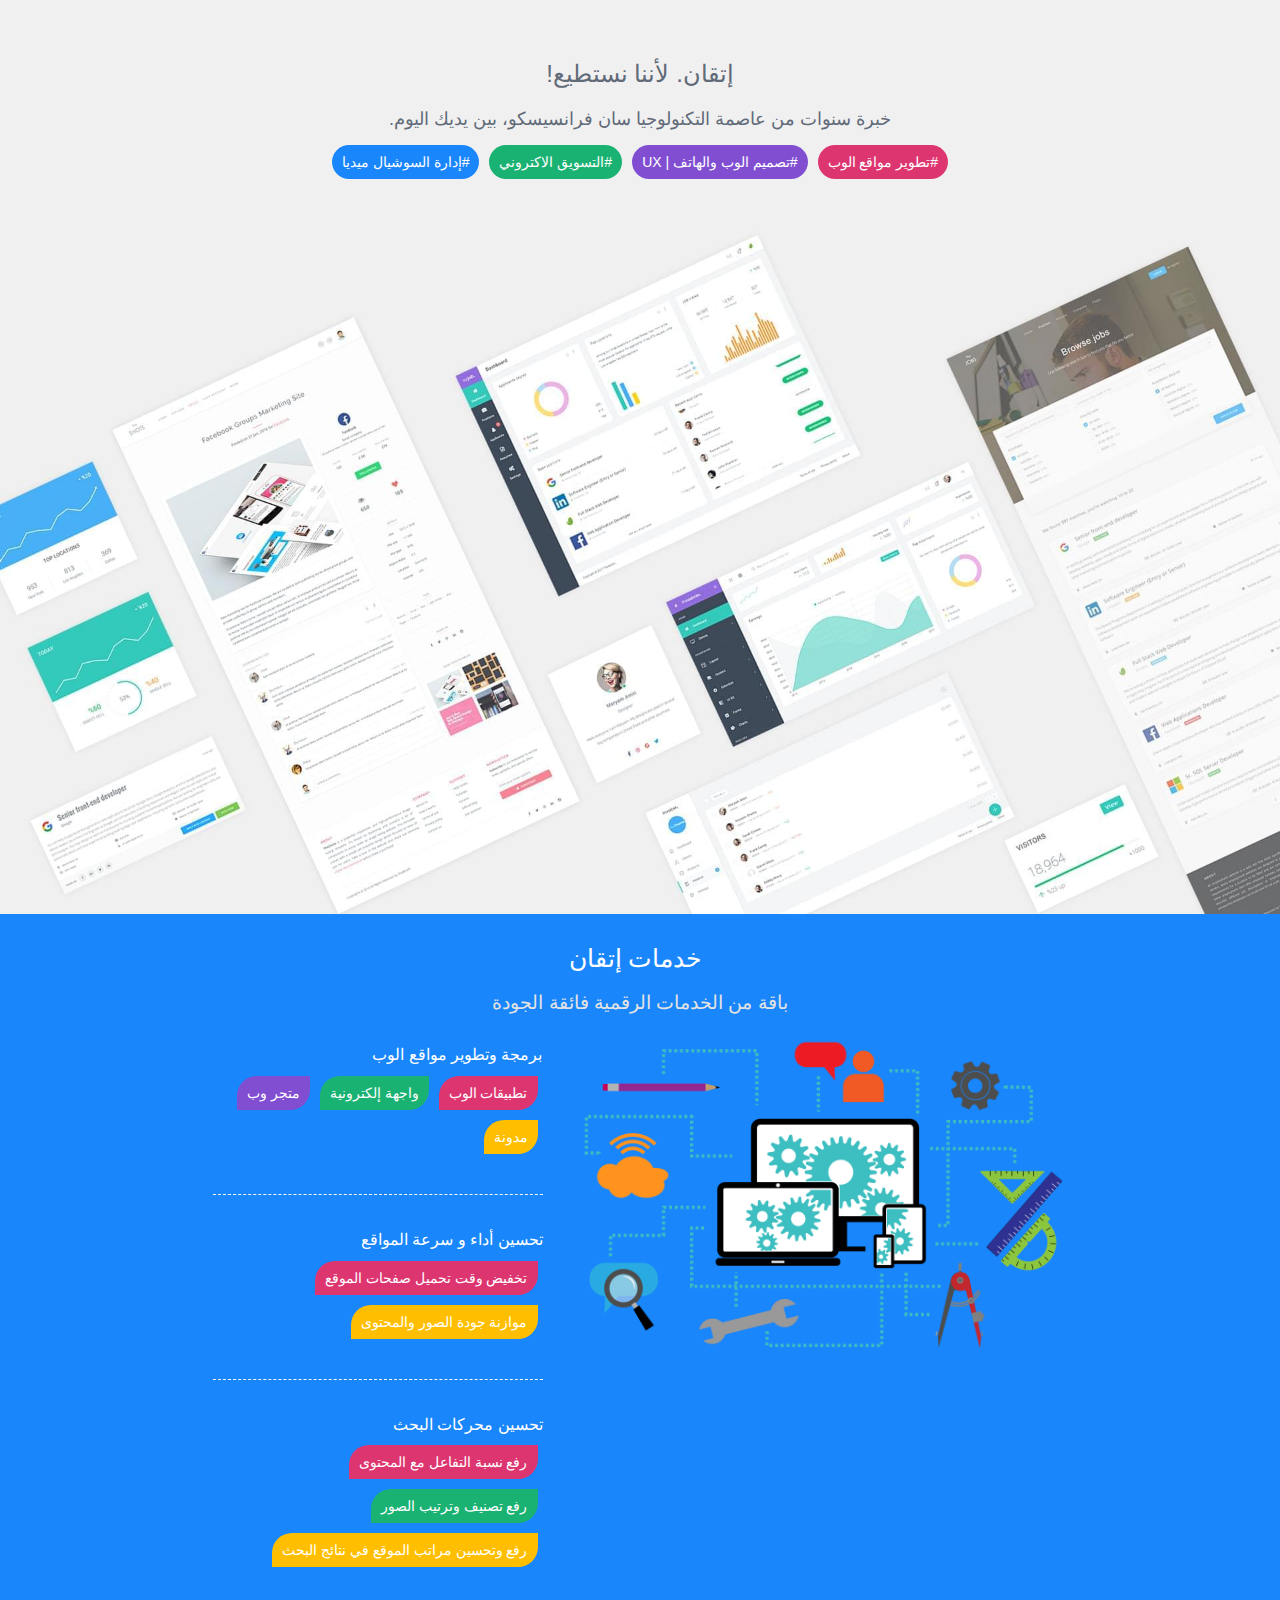
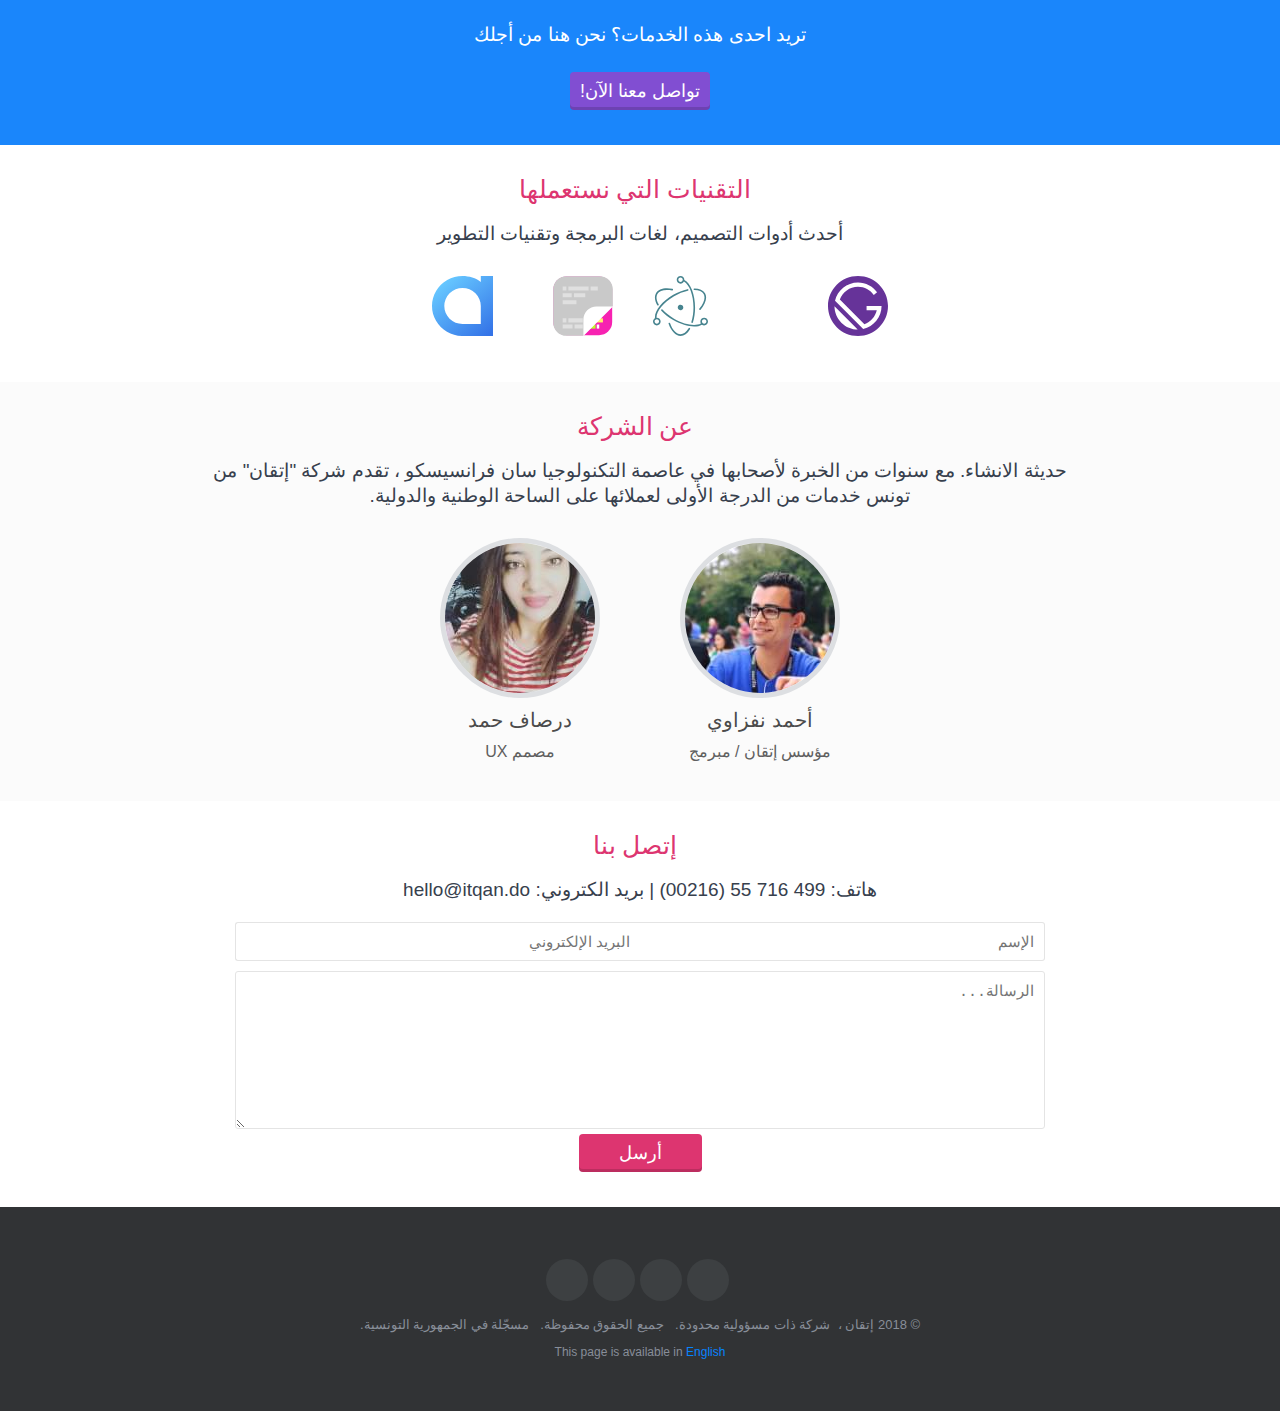
==== index.html @ 492b7082 "Small change to services style" ====
<!DOCTYPE HTML><html dir="rtl" lang="ar"><head><title>إتقان. لأننا نستطيع!</title><meta name="viewport" content="width=device-width,initial-scale=1,maximum-scale=1"><meta property="og:type" content="website"><meta property="og:title" content="إتقان. لأننا نستطيع!"><meta property="og:url" content="http://itqan.do/index.html"><meta property="og:site_name" content="إتقان. لأننا نستطيع!"><meta property="og:locale" content="default"><meta name="twitter:card" content="summary"><meta name="twitter:title" content="إتقان. لأننا نستطيع!"><meta charset="utf-8"><meta name="viewport" content="width=device-width,initial-scale=1,user-scalable=no"><link rel="stylesheet" href="/css/main.css"><link rel="stylesheet" href="/css/normalize.css"><link rel="stylesheet" href="https://use.fontawesome.com/releases/v5.1.1/css/all.css" integrity="sha384-O8whS3fhG2OnA5Kas0Y9l3cfpmYjapjI0E4theH4iuMD+pLhbf6JI0jIMfYcK3yZ" crossorigin="anonymous"></head></html><body><div id="header"><div class="wrapper"><div class="logo"><img src="css/assets/logo400.png" alt=""></div><div class="title">إتقان. لأننا نستطيع!</div><div class="subtitle">خبرة سنوات من عاصمة التكنولوجيا سان فرانسيسكو، بين يديك اليوم.</div><div class="tags"><div class="tag red">#تطوير مواقع الوب</div><div class="tag purple">#تصميم الوب والهاتف | UX</div><div class="tag green">#التسويق الاكتروني</div><div class="tag blue">#إدارة السوشيال ميديا</div></div></div><img class="hero-img" src="css/assets/header.jpg" alt=""></div><div class="section blue"><div class="wrapper"><div class="title text-white"><i class="text-white fas fa-concierge-bell"></i> <span>خدمات إتقان</span></div><div class="subtitle"><span class="text-lightgray">باقة من الخدمات الرقمية فائقة الجودة</span></div><div class="body"><div class="col-group"><div class="startcol"><img src="css/assets/dynamic-website.png" alt=""></div><div class="endcol"><div class="service"><div class="subtitle text-white"><i class="text-white fas fa-check-circle"></i> <span>برمجة وتطوير مواقع الوب</span></div><div class="btn-group"><div href="#" class="tag-xl red">تطبيقات الوب</div><div href="#" class="tag-xl green">واجهة إلكترونية</div><div href="#" class="tag-xl purple">متجر وب</div><div href="#" class="tag-xl yellow">مدونة</div></div></div><div class="service"><div class="subtitle text-white"><i class="text-white fas fa-check-circle"></i> <span>تحسين أداء و سرعة المواقع</span></div><div class="btn-group"><div href="#" class="tag-xl red">تخفيض وقت تحميل صفحات الموقع</div><div href="#" class="tag-xl yellow">موازنة جودة الصور والمحتوى</div></div></div><div class="service"><div class="subtitle text-white"><i class="text-white fas fa-check-circle"></i> <span>تحسين محركات البحث</span></div><div class="btn-group"><div href="#" class="tag-xl red">رفع نسبة التفاعل مع المحتوى</div><div href="#" class="tag-xl green">رفع تصنيف وترتيب الصور</div><div href="#" class="tag-xl yellow">رفع وتحسين مراتب الموقع في نتائج البحث</div></div></div></div></div><div class="action-group"><div class="subtitle text-white">تريد احدى هذه الخدمات؟ نحن هنا من أجلك</div><a href="#" class="button purple wobble-horizontal">تواصل معنا الآن!</a></div></div></div></div><div class="section"><div class="wrapper"><div class="title"><i class="fas fa-wrench"></i> <span>التقنيات التي نستعملها</span></div><div class="subtitle"><span>أحدث أدوات التصميم، لغات البرمجة وتقنيات التطوير</span></div><div class="body"><div class="techitem"><img src="css/assets/logos/gatsby.svg" width="auto" height="60px" alt=""></div><div class="techitem"><img src="css/assets/logos/webpack.svg" width="auto" height="60px" alt=""></div><div class="techitem"><img src="css/assets/logos/botpress.svg" width="auto" height="60px" alt=""></div><div class="techitem"><img src="css/assets/logos/puppeteer.svg" width="auto" height="60px" alt=""></div><div class="techitem"><img src="css/assets/logos/npmjs.svg" width="auto" height="60px" alt=""></div><div class="techitem"><img src="css/assets/logos/docker.svg" width="auto" height="60px" alt=""></div><div class="techitem"><img src="css/assets/logos/electronjs.svg" width="auto" height="60px" alt=""></div><div class="techitem"><img src="css/assets/logos/matterwiki.svg" width="auto" height="60px" alt=""></div><div class="techitem"><img src="css/assets/logos/hygen.svg" width="auto" height="60px" alt=""></div><div class="techitem"><img src="css/assets/logos/eslint.svg" width="auto" height="60px" alt=""></div><div class="techitem"><img src="css/assets/logos/nodejs.svg" width="auto" height="60px" alt=""></div><div class="techitem"><img src="css/assets/logos/atui.svg" width="auto" height="60px" alt=""></div><div class="techitem"><img src="css/assets/logos/uikit.svg" width="auto" height="60px" alt=""></div><div class="techitem"><img src="css/assets/logos/ffdev.svg" width="auto" height="60px" alt=""></div></div></div></div><div class="section gray"><div class="wrapper"><div class="title"><i class="fas fa-building"></i> <span>عن الشركة</span></div><div class="subtitle"><span>حديثة الانشاء. مع سنوات من الخبرة لأصحابها في عاصمة التكنولوجيا سان فرانسيسكو ، تقدم شركة "إتقان" من تونس خدمات من الدرجة الأولى لعملائها على الساحة الوطنية والدولية.</span></div><div class="body"><div class="profiles"><div class="profile"><img src="css/assets/ahmed_nefzaoui.jpg" alt="" class="picture"><div class="name">أحمد نفزاوي</div><div class="job"><span>مؤسس إتقان</span> <span>/</span> <span>مبرمج</span></div></div><div class="profile"><img src="css/assets/dorsaf_hamad.jpg" alt="" class="picture"><div class="name">درصاف حمد</div><div class="job"><span>مصمم UX</span></div></div></div></div></div></div><div class="section"><div class="wrapper"><div class="title"><i class="fas fa-at"></i> <span>إتصل بنا</span></div><div class="subtitle">هاتف: <span class="forceltr">(00216) 55 716 499</span> | بريد الكتروني: hello@itqan.do</div><div class="body"><form method="POST" netlify><div class="halfcol-group"><div class="halfcol"><input required class="fsc text-input" type="text" name="name" placeholder="الإسم"></div><div class="halfcol"><input required class="lsc text-input" type="email" name="email" placeholder="البريد الإلكتروني"></div><div class="text-area-holder"><textarea required class="text-area" name="message" rows="8" cols="80" placeholder="الرسالة..."></textarea></div><div><input type="submit" class="button red wide wobble-horizontal" value="أرسل"></div></div></form></div></div></div><div class="section darkgray"><div class="wrapper"><div class="footer"><div class="sociallinks"><div class="footer-social"><ul><li><a href="https://www.linkedin.com/company/itqan-do" target="_blank" class="social-linkedin"><i class="fab fa-linkedin-in"></i></a></li><li><a href="https://twitter.com/itqando" target="_blank" class="social-twitter"><i class="fab fa-twitter"></i></a></li><li><a href="https://www.facebook.com/itqan.do" target="_blank" class="social-facebook"><i class="fab fa-facebook"></i></a></li><li><a href="https://www.instagram.com/itqando" target="_blank" class="social-facebook"><i class="fab fa-instagram"></i></a></li></ul></div></div><p class="copyright"><span>© 2018</span> <span>إتقان</span> <span>،&nbsp;</span> <span>شركة ذات مسؤولية محدودة.</span> <span>&nbsp;</span> <span>جميع الحقوق محفوظة.</span> <span>&nbsp;</span> <span>مسجّلة في الجمهورية التونسية.</span></p><p class="lang">This page is available in <a href="https://en.itqan.do/">English</a></p><p></p></div></div></div></body>
---- css/main.css ----
@font-face{font-family:SwissraLight;src:url(assets/fonts/swissra/SwissraLight.eot);src:url(assets/fonts/swissra/SwissraLight.eot) format('embedded-opentype'),url(assets/fonts/swissra/SwissraLight.woff2) format('woff2'),url(assets/fonts/swissra/SwissraLight.woff) format('woff'),url(assets/fonts/swissra/SwissraLight.ttf) format('truetype'),url(assets/fonts/swissra/SwissraLight.svg#SwissraLight) format('svg')}@font-face{font-family:SwissraNormal;src:url(assets/fonts/swissra/SwissraNormal.eot);src:url(assets/fonts/swissra/SwissraNormal.eot) format('embedded-opentype'),url(assets/fonts/swissra/SwissraNormal.woff2) format('woff2'),url(assets/fonts/swissra/SwissraNormal.woff) format('woff'),url(assets/fonts/swissra/SwissraNormal.ttf) format('truetype'),url(assets/fonts/swissra/SwissraNormal.svg#SwissraNormal) format('svg')}@font-face{font-family:SwissraMedium;src:url(assets/fonts/swissra/SwissraMedium.eot);src:url(assets/fonts/swissra/SwissraMedium.eot) format('embedded-opentype'),url(assets/fonts/swissra/SwissraMedium.woff2) format('woff2'),url(assets/fonts/swissra/SwissraMedium.woff) format('woff'),url(assets/fonts/swissra/SwissraMedium.ttf) format('truetype'),url(assets/fonts/swissra/SwissraMedium.svg#SwissraMedium) format('svg')}@font-face{font-family:STREGULAR;src:url(assets/fonts/STC-Regular.eot);src:local('?'),url(assets/fonts/STC-Regular.woff) format('woff'),url(assets/fonts/STC-Regular.ttf) format('truetype'),url(assets/fonts/STC-Regular.svg) format('svg');font-weight:400;font-style:normal}@-webkit-keyframes wobble-horizontal{16.65%{-webkit-transform:translateX(8px);transform:translateX(8px)}33.3%{-webkit-transform:translateX(-6px);transform:translateX(-6px)}49.95%{-webkit-transform:translateX(4px);transform:translateX(4px)}66.6%{-webkit-transform:translateX(-2px);transform:translateX(-2px)}83.25%{-webkit-transform:translateX(1px);transform:translateX(1px)}100%{-webkit-transform:translateX(0);transform:translateX(0)}}.wobble-horizontal{display:inline-block;-webkit-transform:translateZ(0);-moz-transform:translateZ(0);transform:translateZ(0);-webkit-box-shadow:0 0 1px transparent;-moz-box-shadow:0 0 1px transparent;box-shadow:0 0 1px transparent}.wobble-horizontal:active,.wobble-horizontal:focus,.wobble-horizontal:hover{-webkit-animation-name:wobble-horizontal;-moz-animation-name:wobble-horizontal;-o-animation-name:wobble-horizontal;animation-name:wobble-horizontal;-webkit-animation-duration:1s;-moz-animation-duration:1s;-o-animation-duration:1s;animation-duration:1s;-webkit-animation-timing-function:ease-in-out;-moz-animation-timing-function:ease-in-out;-o-animation-timing-function:ease-in-out;animation-timing-function:ease-in-out;-webkit-animation-iteration-count:1;-moz-animation-iteration-count:1;-o-animation-iteration-count:1;animation-iteration-count:1}*{-webkit-box-sizing:border-box;-moz-box-sizing:border-box;box-sizing:border-box}body,html{margin:0;padding:0;font-size:12px;font-family:SwissraNormal,-apple-system,BlinkMacSystemFont,"Segoe UI",Helvetica,Arial,sans-serif,"Apple Color Emoji","Segoe UI Emoji","Segoe UI Symbol"}a{text-decoration:none;color:#0783ff}.dark{color:#0d70db}.wrapper{width:900px;margin:0 auto}.forceltr{direction:ltr;text-align:left;display:inline-block}.forcertl{direction:rtl;text-align:right;display:inline-block}.red{background-color:#dd3570}.green{background-color:#1ab272}.blue{background-color:#1a86fb}.purple{background-color:#814ed2}.gray{background-color:#fbfbfb}.yellow{background-color:#ffbf00}.darkgray{background-color:#313335}.text-lightgray{color:#e3e3e3!important}.text-white{color:#fff!important}.tag{line-height:14px;padding:10px 10px;font-size:14px;-webkit-border-radius:20px;-moz-border-radius:20px;border-radius:20px;display:inline-block;color:#fff;margin:5px}.tag-xl{line-height:14px;padding:10px 10px;font-size:14px;-webkit-border-radius:20px 0 20px 0;-moz-border-radius:20px 0 20px 0;border-radius:20px 0 20px 0;display:inline-block;color:#fff;margin:5px}.section{width:100%;height:auto;margin:0 auto;padding:30px 0}.section .title{color:#dd3570;font-size:25px;text-align:center;margin-bottom:17px;font-family:SwissraMedium,-apple-system,BlinkMacSystemFont,"Segoe UI",Helvetica,Arial,sans-serif,"Apple Color Emoji","Segoe UI Emoji","Segoe UI Symbol"}.section .title>i{color:#dd3570;margin-right:5px;font-size:24px}html[dir=rtl] .section .title>i{margin-left:5px}.section .subtitle{color:#37404d;font-size:19px;line-height:25px;text-align:center;margin-bottom:20px}.section .subtitle span{vertical-align:top;height:100%}.section .subtitle i{vertical-align:middle;height:100%}.section .body{font-size:24px;color:#4b4b4b;text-align:center}.startcol{display:inline-block;width:55%;height:auto;vertical-align:top}.startcol>img{width:100%;height:auto;display:block}.endcol{display:inline-block;width:40%;height:auto;vertical-align:top;text-align:left;padding:10px 0 0 30px}html[dir=rtl] .endcol{padding:10px 30px 0 0;text-align:right}.endcol .title{font-weight:700;font-size:20px;color:#37404d;text-align:left}html[dir=rtl] .endcol .title{text-align:right}.endcol .subtitle{font-size:17px;color:#37404d;text-align:left;line-height:20px;margin-bottom:5px}html[dir=rtl] .endcol .subtitle{text-align:right}.singlecol{display:inline-block;width:45%;height:auto;vertical-align:top;text-align:left;padding:10px}html[dir=rtl] .singlecol{text-align:right}.singlecol img{max-width:100%}.button{padding:0 10px;height:38px;line-height:38px;font-size:18px;-webkit-border-radius:4px;-moz-border-radius:4px;border-radius:4px;color:#fff;margin:5px;text-decoration:none;display:inline-block;-webkit-box-shadow:0 -3px 0 rgba(0,0,0,.15) inset;-moz-box-shadow:0 -3px 0 rgba(0,0,0,.15) inset;box-shadow:0 -3px 0 rgba(0,0,0,.15) inset;border:none;cursor:pointer}.button:active{-webkit-box-shadow:none;-moz-box-shadow:none;box-shadow:none}.button.wide{padding-left:40px;padding-right:40px}#header{background-color:#f0f0f0;padding:40px 0 0;text-align:center}#header .logo{width:200px;height:auto;margin:0 auto 20px}#header .logo>img{display:block;width:100%;height:auto}#header .title{font-size:24px;color:#616a78;z-index:6;margin-bottom:20px}#header .subtitle{font-size:18px;color:#616a78;z-index:6;margin-bottom:10px}#header .tags{margin-bottom:10px}#header>.hero-img{width:100%;max-width:1920px;height:auto;display:block}.portforlio-body{margin-top:50px}.col-group{margin-bottom:30px}.service{padding-bottom:35px;margin-bottom:35px;border-bottom:1px dashed #fff}.service:last-child{border-bottom:none;padding-bottom:10px;margin-bottom:10px}.service .subtitle,.service .title{text-align:left;font-size:16px}html[dir=rtl] .service .subtitle,html[dir=rtl] .service .title{text-align:right}.section .body .profiles{padding:10px}.section .body .profiles .profile{display:inline-block;width:160px;height:auto;margin:0 40px;vertical-align:top}.section .body .profiles .profile .picture{width:100%;height:auto;display:block;margin-bottom:10px;border:5px solid #dddfe2;-webkit-border-radius:50%;-moz-border-radius:50%;border-radius:50%}.section .body .profiles .profile .name{font-size:20px;color:#4b4b4b;text-align:center;margin-bottom:10px}.section .body .profiles .profile .job{font-size:16px;color:#5f5f5f;text-align:center}.techitem{padding:5px;text-align:left;display:inline-block;margin:5px;color:#fff}.techitem img{display:block;height:60px;width:auto}.techitem_title{font-weight:700;font-size:19px;margin-bottom:5px}.techitem_desc{font-size:15px;margin-bottom:5px}.techitem_lang{font-size:14px;text-align:right;margin-top:10px}.techitem_lang span{vertical-align:middle;display:inline-block}.techitem_lang i{margin-right:3px;font-size:14px;vertical-align:middle;display:inline-block}.halfcol-group{width:100%;margin:0 auto}.halfcol{width:45%;display:inline-block}.text-input{display:block;padding:10px 10px;font-size:15px;border:1px solid #e4e4e4;width:100%;-webkit-border-radius:3px;-moz-border-radius:3px;border-radius:3px}.captcha-container{margin:10px auto;text-align:center}.fsc{border-right:0;-webkit-border-top-right-radius:0;-moz-border-radius-topright:0;border-top-right-radius:0;-webkit-border-bottom-right-radius:0;-moz-border-radius-bottomright:0;border-bottom-right-radius:0}.lsc{border-left:0;-webkit-border-top-left-radius:0;-moz-border-radius-topleft:0;border-top-left-radius:0;-webkit-border-bottom-left-radius:0;-moz-border-radius-bottomleft:0;border-bottom-left-radius:0}html[dir=rtl] .fsc{border-left:0;border-right:1px solid #e4e4e4;-webkit-border-top-left-radius:0;-moz-border-radius-topleft:0;border-top-left-radius:0;-webkit-border-bottom-left-radius:0;-moz-border-radius-bottomleft:0;border-bottom-left-radius:0;-webkit-border-top-right-radius:3px;-moz-border-radius-topright:3px;border-top-right-radius:3px;-webkit-border-bottom-right-radius:3px;-moz-border-radius-bottomright:3px;border-bottom-right-radius:3px}html[dir=rtl] .lsc{border-left:1px solid #e4e4e4;border-right:0;-webkit-border-top-left-radius:3px;-moz-border-radius-topleft:3px;border-top-left-radius:3px;-webkit-border-bottom-left-radius:3px;-moz-border-radius-bottomleft:3px;border-bottom-left-radius:3px;-webkit-border-top-right-radius:0;-moz-border-radius-topright:0;border-top-right-radius:0;-webkit-border-bottom-right-radius:0;-moz-border-radius-bottomright:0;border-bottom-right-radius:0}.text-input:focus{border-color:#0783ff}.text-area-holder{width:90%;margin:10px auto 0}.text-area{display:block;padding:10px;font-size:15px;border:1px solid #e4e4e4;width:100%;-webkit-border-radius:3px;-moz-border-radius:3px;border-radius:3px}.text-area:focus{border-color:#0783ff}.footer{padding:10px;color:#888e99;font-size:12px;text-align:center}.footer .copyright{font-size:13px}.footer .lang{font-size:12px}.footer-social ul{padding:0}.footer-social ul li{display:inline-block;text-align:center;margin-right:5px}.footer-social ul li a{height:42px;width:42px;display:block;background-color:#3d4042;-webkit-border-radius:50px;-moz-border-radius:50px;border-radius:50px;padding-top:13px}.footer-social ul li a i{color:#fff;font-size:16px}@media only screen and (-webkit-min-device-pixel-ratio:2),only screen and (min--moz-device-pixel-ratio:2),only screen and (-o-min-device-pixel-ratio:2/1),only screen and (min-device-pixel-ratio:2),only screen and (min-resolution:192dpi),only screen and (min-resolution:2dppx){.tag,.tag-xl{padding:10px 10px 6px}.button{padding:3px 10px 0}}@media (max-width:900px){.wrapper{width:100%;margin:0 auto;padding:0 5px}}@media (max-width:500px){.startcol{display:block;width:100%}.endcol{display:block;width:100%;text-align:center}.section .body .profiles .profile{display:inline-block;margin:5px 40px}.service{padding-bottom:15px;margin-bottom:15px}.halfcol{width:100%;display:block;margin:5px auto}.text-area-holder{width:100%}.fsc,.lsc{border-left:1px solid #e4e4e4!important;border-right:1px solid #e4e4e4!important;-webkit-border-radius:3px!important;-moz-border-radius:3px!important;border-radius:3px!important}}
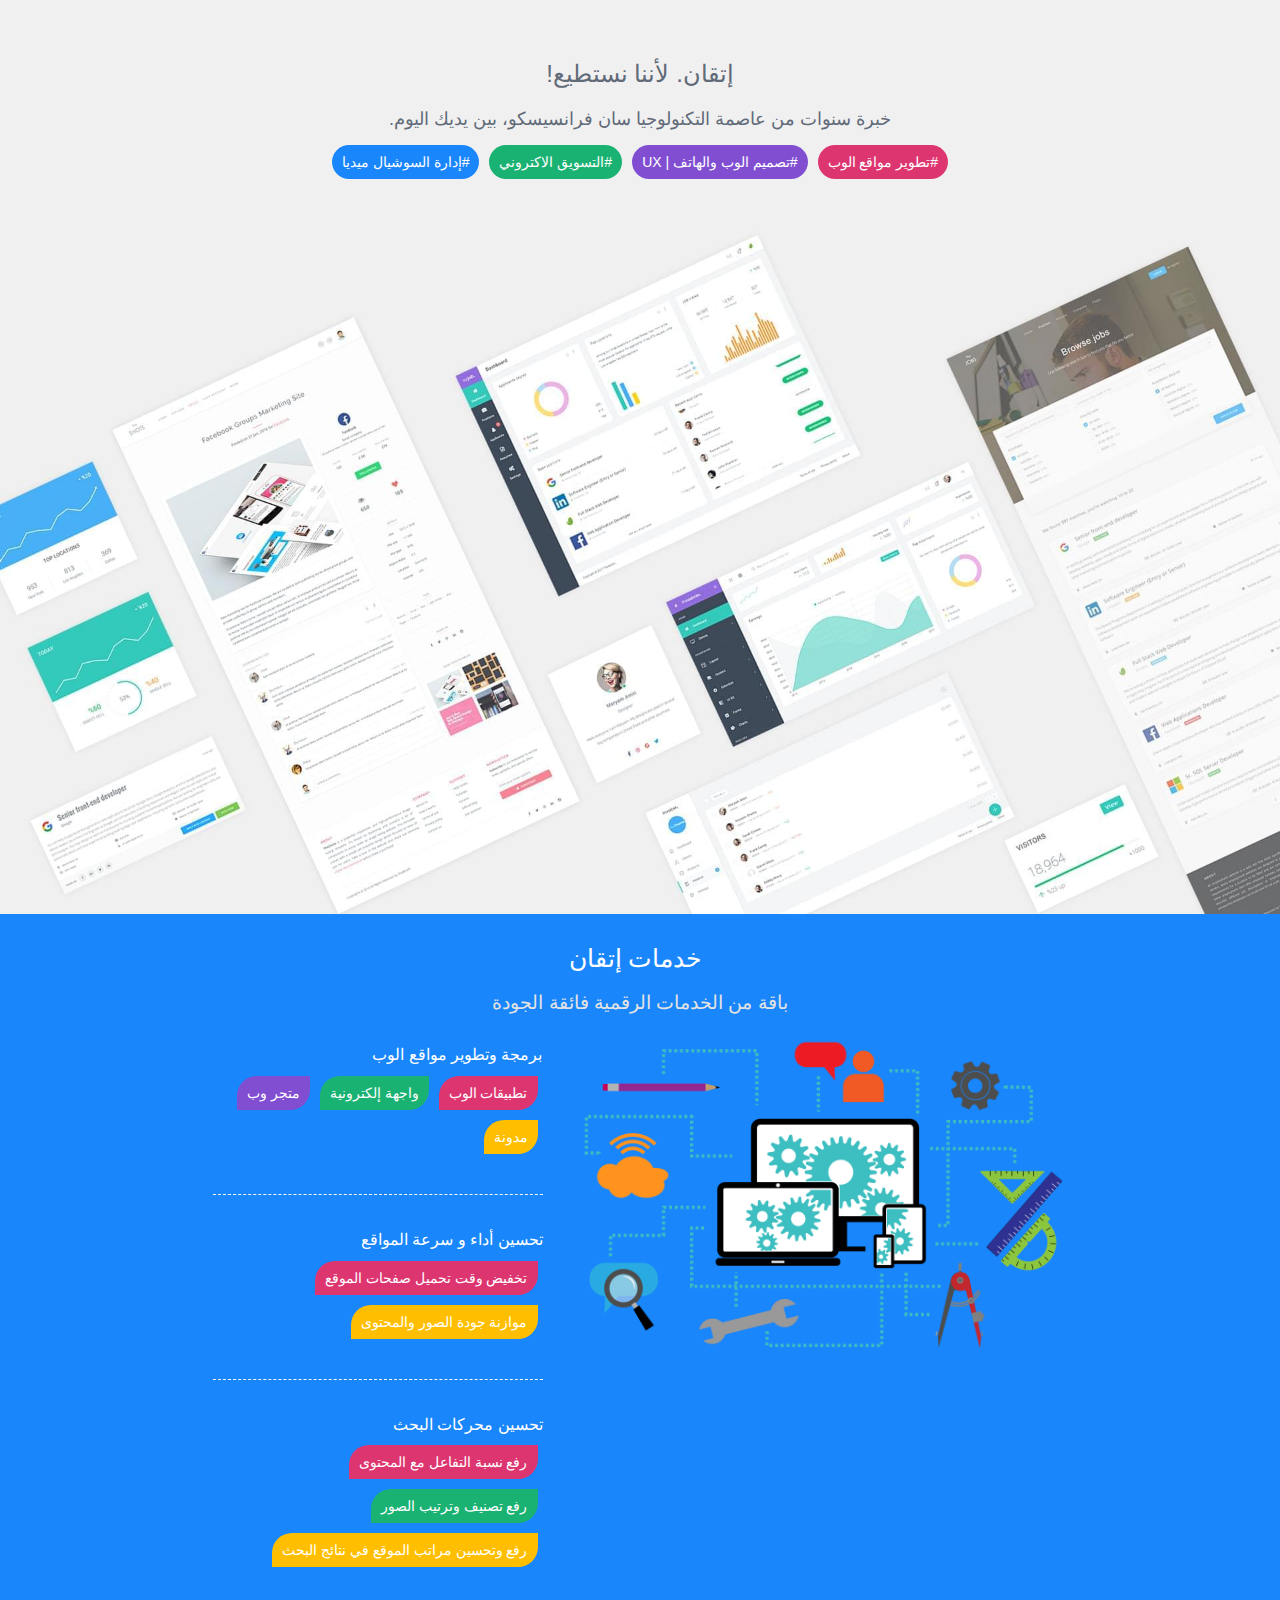
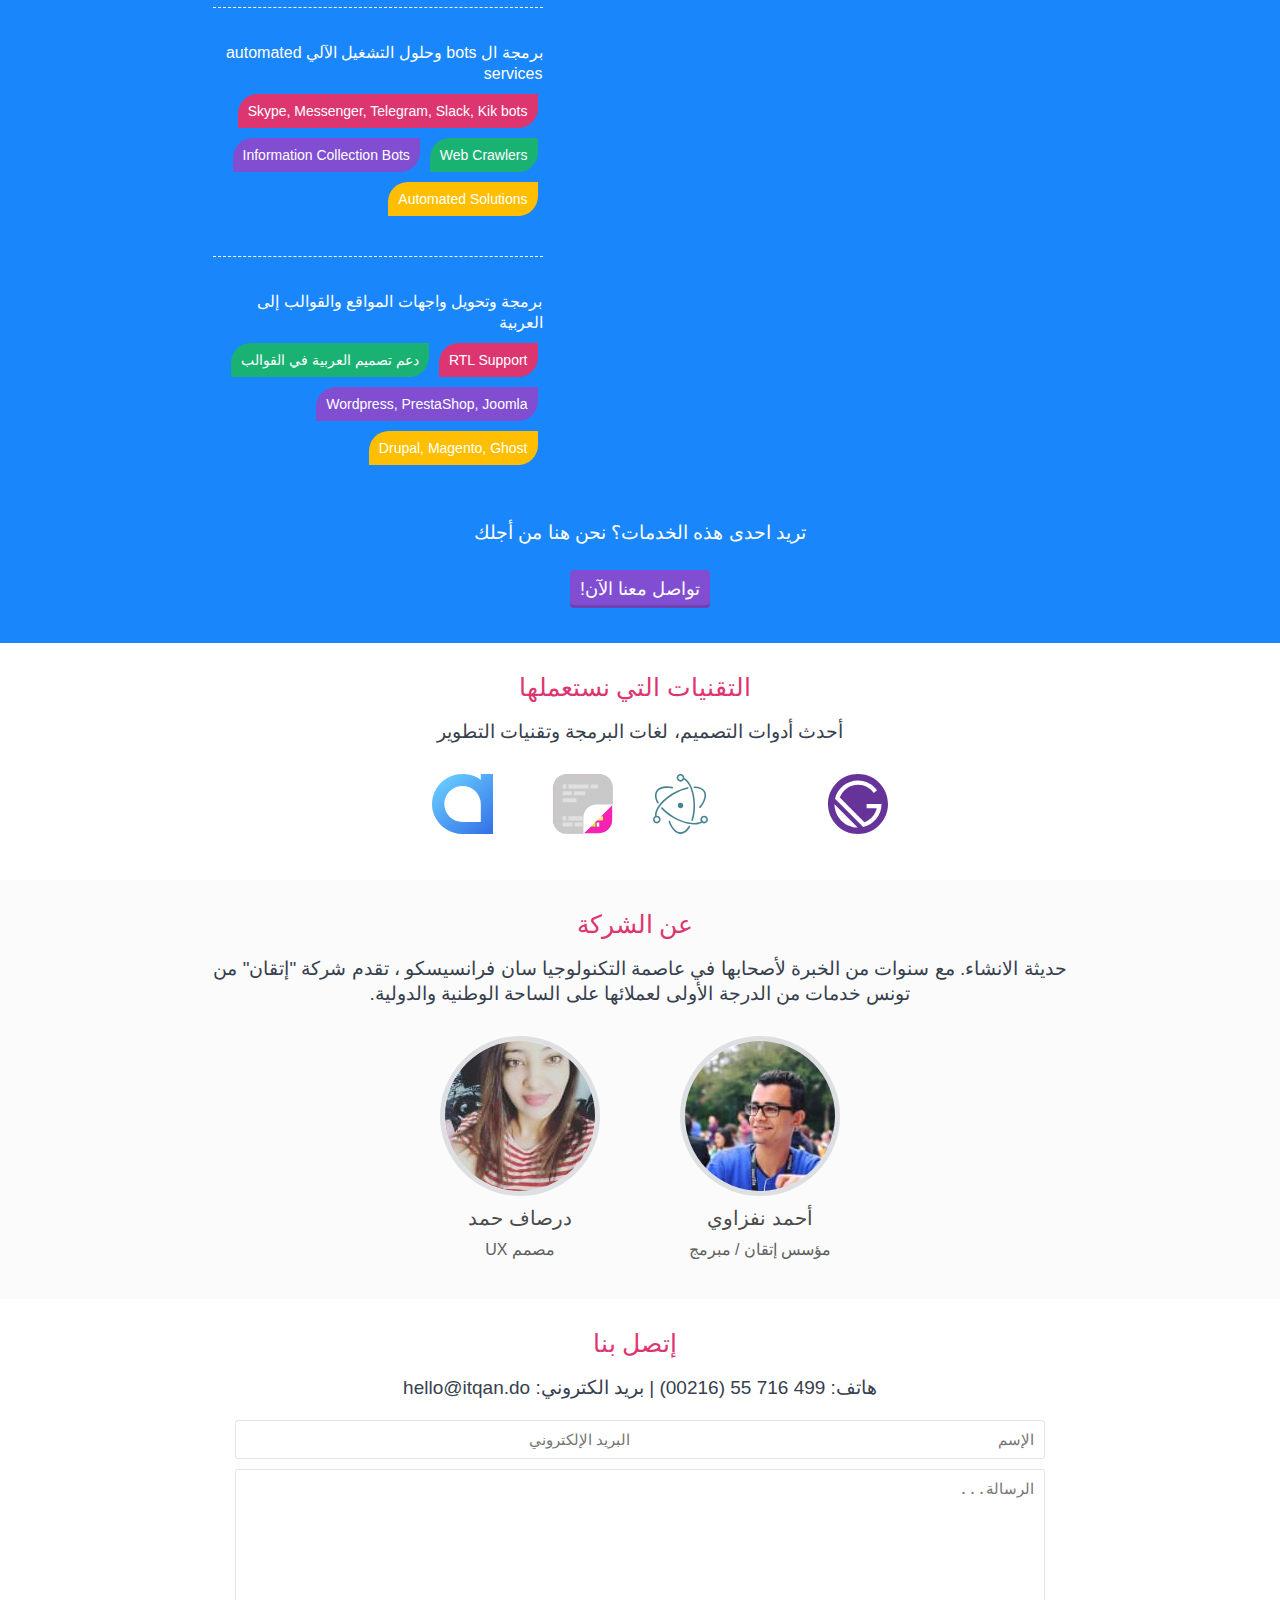
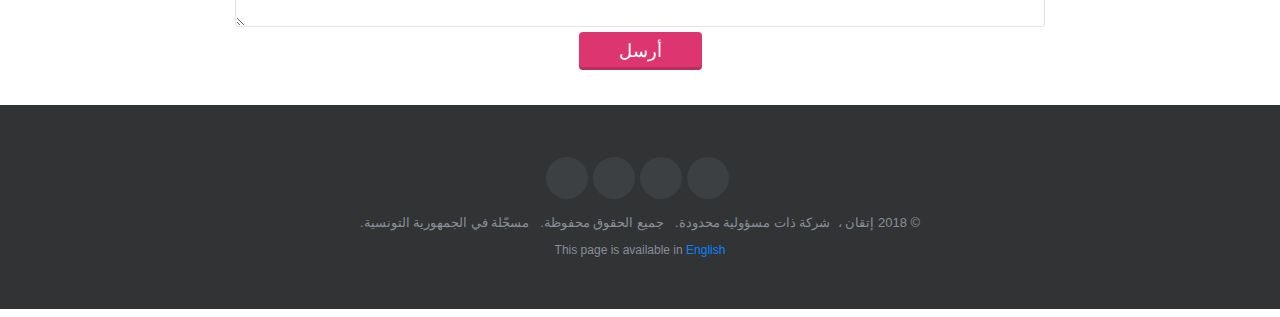
==== commit c544d995: "Added full list of services (might not be final)" ====
--- a/index.html
+++ b/index.html
@@ -1 +1 @@
-<!DOCTYPE HTML><html dir="rtl" lang="ar"><head><title>إتقان. لأننا نستطيع!</title><meta name="viewport" content="width=device-width,initial-scale=1,maximum-scale=1"><meta property="og:type" content="website"><meta property="og:title" content="إتقان. لأننا نستطيع!"><meta property="og:url" content="http://itqan.do/index.html"><meta property="og:site_name" content="إتقان. لأننا نستطيع!"><meta property="og:locale" content="default"><meta name="twitter:card" content="summary"><meta name="twitter:title" content="إتقان. لأننا نستطيع!"><meta charset="utf-8"><meta name="viewport" content="width=device-width,initial-scale=1,user-scalable=no"><link rel="stylesheet" href="/css/main.css"><link rel="stylesheet" href="/css/normalize.css"><link rel="stylesheet" href="https://use.fontawesome.com/releases/v5.1.1/css/all.css" integrity="sha384-O8whS3fhG2OnA5Kas0Y9l3cfpmYjapjI0E4theH4iuMD+pLhbf6JI0jIMfYcK3yZ" crossorigin="anonymous"></head></html><body><div id="header"><div class="wrapper"><div class="logo"><img src="css/assets/logo400.png" alt=""></div><div class="title">إتقان. لأننا نستطيع!</div><div class="subtitle">خبرة سنوات من عاصمة التكنولوجيا سان فرانسيسكو، بين يديك اليوم.</div><div class="tags"><div class="tag red">#تطوير مواقع الوب</div><div class="tag purple">#تصميم الوب والهاتف | UX</div><div class="tag green">#التسويق الاكتروني</div><div class="tag blue">#إدارة السوشيال ميديا</div></div></div><img class="hero-img" src="css/assets/header.jpg" alt=""></div><div class="section blue"><div class="wrapper"><div class="title text-white"><i class="text-white fas fa-concierge-bell"></i> <span>خدمات إتقان</span></div><div class="subtitle"><span class="text-lightgray">باقة من الخدمات الرقمية فائقة الجودة</span></div><div class="body"><div class="col-group"><div class="startcol"><img src="css/assets/dynamic-website.png" alt=""></div><div class="endcol"><div class="service"><div class="subtitle text-white"><i class="text-white fas fa-check-circle"></i> <span>برمجة وتطوير مواقع الوب</span></div><div class="btn-group"><div href="#" class="tag-xl red">تطبيقات الوب</div><div href="#" class="tag-xl green">واجهة إلكترونية</div><div href="#" class="tag-xl purple">متجر وب</div><div href="#" class="tag-xl yellow">مدونة</div></div></div><div class="service"><div class="subtitle text-white"><i class="text-white fas fa-check-circle"></i> <span>تحسين أداء و سرعة المواقع</span></div><div class="btn-group"><div href="#" class="tag-xl red">تخفيض وقت تحميل صفحات الموقع</div><div href="#" class="tag-xl yellow">موازنة جودة الصور والمحتوى</div></div></div><div class="service"><div class="subtitle text-white"><i class="text-white fas fa-check-circle"></i> <span>تحسين محركات البحث</span></div><div class="btn-group"><div href="#" class="tag-xl red">رفع نسبة التفاعل مع المحتوى</div><div href="#" class="tag-xl green">رفع تصنيف وترتيب الصور</div><div href="#" class="tag-xl yellow">رفع وتحسين مراتب الموقع في نتائج البحث</div></div></div></div></div><div class="action-group"><div class="subtitle text-white">تريد احدى هذه الخدمات؟ نحن هنا من أجلك</div><a href="#" class="button purple wobble-horizontal">تواصل معنا الآن!</a></div></div></div></div><div class="section"><div class="wrapper"><div class="title"><i class="fas fa-wrench"></i> <span>التقنيات التي نستعملها</span></div><div class="subtitle"><span>أحدث أدوات التصميم، لغات البرمجة وتقنيات التطوير</span></div><div class="body"><div class="techitem"><img src="css/assets/logos/gatsby.svg" width="auto" height="60px" alt=""></div><div class="techitem"><img src="css/assets/logos/webpack.svg" width="auto" height="60px" alt=""></div><div class="techitem"><img src="css/assets/logos/botpress.svg" width="auto" height="60px" alt=""></div><div class="techitem"><img src="css/assets/logos/puppeteer.svg" width="auto" height="60px" alt=""></div><div class="techitem"><img src="css/assets/logos/npmjs.svg" width="auto" height="60px" alt=""></div><div class="techitem"><img src="css/assets/logos/docker.svg" width="auto" height="60px" alt=""></div><div class="techitem"><img src="css/assets/logos/electronjs.svg" width="auto" height="60px" alt=""></div><div class="techitem"><img src="css/assets/logos/matterwiki.svg" width="auto" height="60px" alt=""></div><div class="techitem"><img src="css/assets/logos/hygen.svg" width="auto" height="60px" alt=""></div><div class="techitem"><img src="css/assets/logos/eslint.svg" width="auto" height="60px" alt=""></div><div class="techitem"><img src="css/assets/logos/nodejs.svg" width="auto" height="60px" alt=""></div><div class="techitem"><img src="css/assets/logos/atui.svg" width="auto" height="60px" alt=""></div><div class="techitem"><img src="css/assets/logos/uikit.svg" width="auto" height="60px" alt=""></div><div class="techitem"><img src="css/assets/logos/ffdev.svg" width="auto" height="60px" alt=""></div></div></div></div><div class="section gray"><div class="wrapper"><div class="title"><i class="fas fa-building"></i> <span>عن الشركة</span></div><div class="subtitle"><span>حديثة الانشاء. مع سنوات من الخبرة لأصحابها في عاصمة التكنولوجيا سان فرانسيسكو ، تقدم شركة "إتقان" من تونس خدمات من الدرجة الأولى لعملائها على الساحة الوطنية والدولية.</span></div><div class="body"><div class="profiles"><div class="profile"><img src="css/assets/ahmed_nefzaoui.jpg" alt="" class="picture"><div class="name">أحمد نفزاوي</div><div class="job"><span>مؤسس إتقان</span> <span>/</span> <span>مبرمج</span></div></div><div class="profile"><img src="css/assets/dorsaf_hamad.jpg" alt="" class="picture"><div class="name">درصاف حمد</div><div class="job"><span>مصمم UX</span></div></div></div></div></div></div><div class="section"><div class="wrapper"><div class="title"><i class="fas fa-at"></i> <span>إتصل بنا</span></div><div class="subtitle">هاتف: <span class="forceltr">(00216) 55 716 499</span> | بريد الكتروني: hello@itqan.do</div><div class="body"><form method="POST" netlify><div class="halfcol-group"><div class="halfcol"><input required class="fsc text-input" type="text" name="name" placeholder="الإسم"></div><div class="halfcol"><input required class="lsc text-input" type="email" name="email" placeholder="البريد الإلكتروني"></div><div class="text-area-holder"><textarea required class="text-area" name="message" rows="8" cols="80" placeholder="الرسالة..."></textarea></div><div><input type="submit" class="button red wide wobble-horizontal" value="أرسل"></div></div></form></div></div></div><div class="section darkgray"><div class="wrapper"><div class="footer"><div class="sociallinks"><div class="footer-social"><ul><li><a href="https://www.linkedin.com/company/itqan-do" target="_blank" class="social-linkedin"><i class="fab fa-linkedin-in"></i></a></li><li><a href="https://twitter.com/itqando" target="_blank" class="social-twitter"><i class="fab fa-twitter"></i></a></li><li><a href="https://www.facebook.com/itqan.do" target="_blank" class="social-facebook"><i class="fab fa-facebook"></i></a></li><li><a href="https://www.instagram.com/itqando" target="_blank" class="social-facebook"><i class="fab fa-instagram"></i></a></li></ul></div></div><p class="copyright"><span>© 2018</span> <span>إتقان</span> <span>،&nbsp;</span> <span>شركة ذات مسؤولية محدودة.</span> <span>&nbsp;</span> <span>جميع الحقوق محفوظة.</span> <span>&nbsp;</span> <span>مسجّلة في الجمهورية التونسية.</span></p><p class="lang">This page is available in <a href="https://en.itqan.do/">English</a></p><p></p></div></div></div></body>+<!DOCTYPE HTML><html dir="rtl" lang="ar"><head><title>إتقان. لأننا نستطيع!</title><meta name="viewport" content="width=device-width,initial-scale=1,maximum-scale=1"><meta property="og:type" content="website"><meta property="og:title" content="إتقان. لأننا نستطيع!"><meta property="og:url" content="http://itqan.do/index.html"><meta property="og:site_name" content="إتقان. لأننا نستطيع!"><meta property="og:locale" content="default"><meta name="twitter:card" content="summary"><meta name="twitter:title" content="إتقان. لأننا نستطيع!"><meta charset="utf-8"><meta name="viewport" content="width=device-width,initial-scale=1,user-scalable=no"><link rel="stylesheet" href="/css/main.css"><link rel="stylesheet" href="/css/normalize.css"><link rel="stylesheet" href="https://use.fontawesome.com/releases/v5.1.1/css/all.css" integrity="sha384-O8whS3fhG2OnA5Kas0Y9l3cfpmYjapjI0E4theH4iuMD+pLhbf6JI0jIMfYcK3yZ" crossorigin="anonymous"></head></html><body><div id="header"><div class="wrapper"><div class="logo"><img src="css/assets/logo400.png" alt=""></div><div class="title">إتقان. لأننا نستطيع!</div><div class="subtitle">خبرة سنوات من عاصمة التكنولوجيا سان فرانسيسكو، بين يديك اليوم.</div><div class="tags"><div class="tag red">#تطوير مواقع الوب</div><div class="tag purple">#تصميم الوب والهاتف | UX</div><div class="tag green">#التسويق الاكتروني</div><div class="tag blue">#إدارة السوشيال ميديا</div></div></div><img class="hero-img" src="css/assets/header.jpg" alt=""></div><div class="section blue"><div class="wrapper"><div class="title text-white"><i class="text-white fas fa-concierge-bell"></i> <span>خدمات إتقان</span></div><div class="subtitle"><span class="text-lightgray">باقة من الخدمات الرقمية فائقة الجودة</span></div><div class="body"><div class="col-group"><div class="startcol"><img src="css/assets/dynamic-website.png" alt=""></div><div class="endcol"><div class="service"><div class="subtitle text-white"><i class="text-white fas fa-check-circle"></i> <span>برمجة وتطوير مواقع الوب</span></div><div class="btn-group"><div href="#" class="tag-xl red">تطبيقات الوب</div><div href="#" class="tag-xl green">واجهة إلكترونية</div><div href="#" class="tag-xl purple">متجر وب</div><div href="#" class="tag-xl yellow">مدونة</div></div></div><div class="service"><div class="subtitle text-white"><i class="text-white fas fa-check-circle"></i> <span>تحسين أداء و سرعة المواقع</span></div><div class="btn-group"><div href="#" class="tag-xl red">تخفيض وقت تحميل صفحات الموقع</div><div href="#" class="tag-xl yellow">موازنة جودة الصور والمحتوى</div></div></div><div class="service"><div class="subtitle text-white"><i class="text-white fas fa-check-circle"></i> <span>تحسين محركات البحث</span></div><div class="btn-group"><div href="#" class="tag-xl red">رفع نسبة التفاعل مع المحتوى</div><div href="#" class="tag-xl green">رفع تصنيف وترتيب الصور</div><div href="#" class="tag-xl yellow">رفع وتحسين مراتب الموقع في نتائج البحث</div></div></div><div class="service"><div class="subtitle text-white"><i class="text-white fas fa-check-circle"></i> <span>برمجة ال bots وحلول التشغيل الآلي automated services</span></div><div class="btn-group"><div href="#" class="tag-xl red">Skype, Messenger, Telegram, Slack, Kik bots</div><div href="#" class="tag-xl green">Web Crawlers</div><div href="#" class="tag-xl purple">Information Collection Bots</div><div href="#" class="tag-xl yellow">Automated Solutions</div></div></div><div class="service"><div class="subtitle text-white"><i class="text-white fas fa-check-circle"></i> <span>برمجة وتحويل واجهات المواقع والقوالب إلى العربية</span></div><div class="btn-group"><div href="#" class="tag-xl red">RTL Support</div><div href="#" class="tag-xl green">دعم تصميم العربية في القوالب</div><div href="#" class="tag-xl purple">Wordpress, PrestaShop, Joomla</div><div href="#" class="tag-xl yellow">Drupal, Magento, Ghost</div></div></div></div></div><div class="action-group"><div class="subtitle text-white">تريد احدى هذه الخدمات؟ نحن هنا من أجلك</div><a href="#" class="button purple wobble-horizontal">تواصل معنا الآن!</a></div></div></div></div><div class="section"><div class="wrapper"><div class="title"><i class="fas fa-wrench"></i> <span>التقنيات التي نستعملها</span></div><div class="subtitle"><span>أحدث أدوات التصميم، لغات البرمجة وتقنيات التطوير</span></div><div class="body"><div class="techitem"><img src="css/assets/logos/gatsby.svg" width="auto" height="60px" alt=""></div><div class="techitem"><img src="css/assets/logos/webpack.svg" width="auto" height="60px" alt=""></div><div class="techitem"><img src="css/assets/logos/botpress.svg" width="auto" height="60px" alt=""></div><div class="techitem"><img src="css/assets/logos/puppeteer.svg" width="auto" height="60px" alt=""></div><div class="techitem"><img src="css/assets/logos/npmjs.svg" width="auto" height="60px" alt=""></div><div class="techitem"><img src="css/assets/logos/docker.svg" width="auto" height="60px" alt=""></div><div class="techitem"><img src="css/assets/logos/electronjs.svg" width="auto" height="60px" alt=""></div><div class="techitem"><img src="css/assets/logos/matterwiki.svg" width="auto" height="60px" alt=""></div><div class="techitem"><img src="css/assets/logos/hygen.svg" width="auto" height="60px" alt=""></div><div class="techitem"><img src="css/assets/logos/eslint.svg" width="auto" height="60px" alt=""></div><div class="techitem"><img src="css/assets/logos/nodejs.svg" width="auto" height="60px" alt=""></div><div class="techitem"><img src="css/assets/logos/atui.svg" width="auto" height="60px" alt=""></div><div class="techitem"><img src="css/assets/logos/uikit.svg" width="auto" height="60px" alt=""></div><div class="techitem"><img src="css/assets/logos/ffdev.svg" width="auto" height="60px" alt=""></div></div></div></div><div class="section gray"><div class="wrapper"><div class="title"><i class="fas fa-building"></i> <span>عن الشركة</span></div><div class="subtitle"><span>حديثة الانشاء. مع سنوات من الخبرة لأصحابها في عاصمة التكنولوجيا سان فرانسيسكو ، تقدم شركة "إتقان" من تونس خدمات من الدرجة الأولى لعملائها على الساحة الوطنية والدولية.</span></div><div class="body"><div class="profiles"><div class="profile"><img src="css/assets/ahmed_nefzaoui.jpg" alt="" class="picture"><div class="name">أحمد نفزاوي</div><div class="job"><span>مؤسس إتقان</span> <span>/</span> <span>مبرمج</span></div></div><div class="profile"><img src="css/assets/dorsaf_hamad.jpg" alt="" class="picture"><div class="name">درصاف حمد</div><div class="job"><span>مصمم UX</span></div></div></div></div></div></div><div class="section"><div class="wrapper"><div class="title"><i class="fas fa-at"></i> <span>إتصل بنا</span></div><div class="subtitle">هاتف: <span class="forceltr">(00216) 55 716 499</span> | بريد الكتروني: hello@itqan.do</div><div class="body"><form method="POST" netlify><div class="halfcol-group"><div class="halfcol"><input required class="fsc text-input" type="text" name="name" placeholder="الإسم"></div><div class="halfcol"><input required class="lsc text-input" type="email" name="email" placeholder="البريد الإلكتروني"></div><div class="text-area-holder"><textarea required class="text-area" name="message" rows="8" cols="80" placeholder="الرسالة..."></textarea></div><div><input type="submit" class="button red wide wobble-horizontal" value="أرسل"></div></div></form></div></div></div><div class="section darkgray"><div class="wrapper"><div class="footer"><div class="sociallinks"><div class="footer-social"><ul><li><a href="https://www.linkedin.com/company/itqan-do" target="_blank" class="social-linkedin"><i class="fab fa-linkedin-in"></i></a></li><li><a href="https://twitter.com/itqando" target="_blank" class="social-twitter"><i class="fab fa-twitter"></i></a></li><li><a href="https://www.facebook.com/itqan.do" target="_blank" class="social-facebook"><i class="fab fa-facebook"></i></a></li><li><a href="https://www.instagram.com/itqando" target="_blank" class="social-facebook"><i class="fab fa-instagram"></i></a></li></ul></div></div><p class="copyright"><span>© 2018</span> <span>إتقان</span> <span>،&nbsp;</span> <span>شركة ذات مسؤولية محدودة.</span> <span>&nbsp;</span> <span>جميع الحقوق محفوظة.</span> <span>&nbsp;</span> <span>مسجّلة في الجمهورية التونسية.</span></p><p class="lang">This page is available in <a href="https://en.itqan.do/">English</a></p><p></p></div></div></div></body>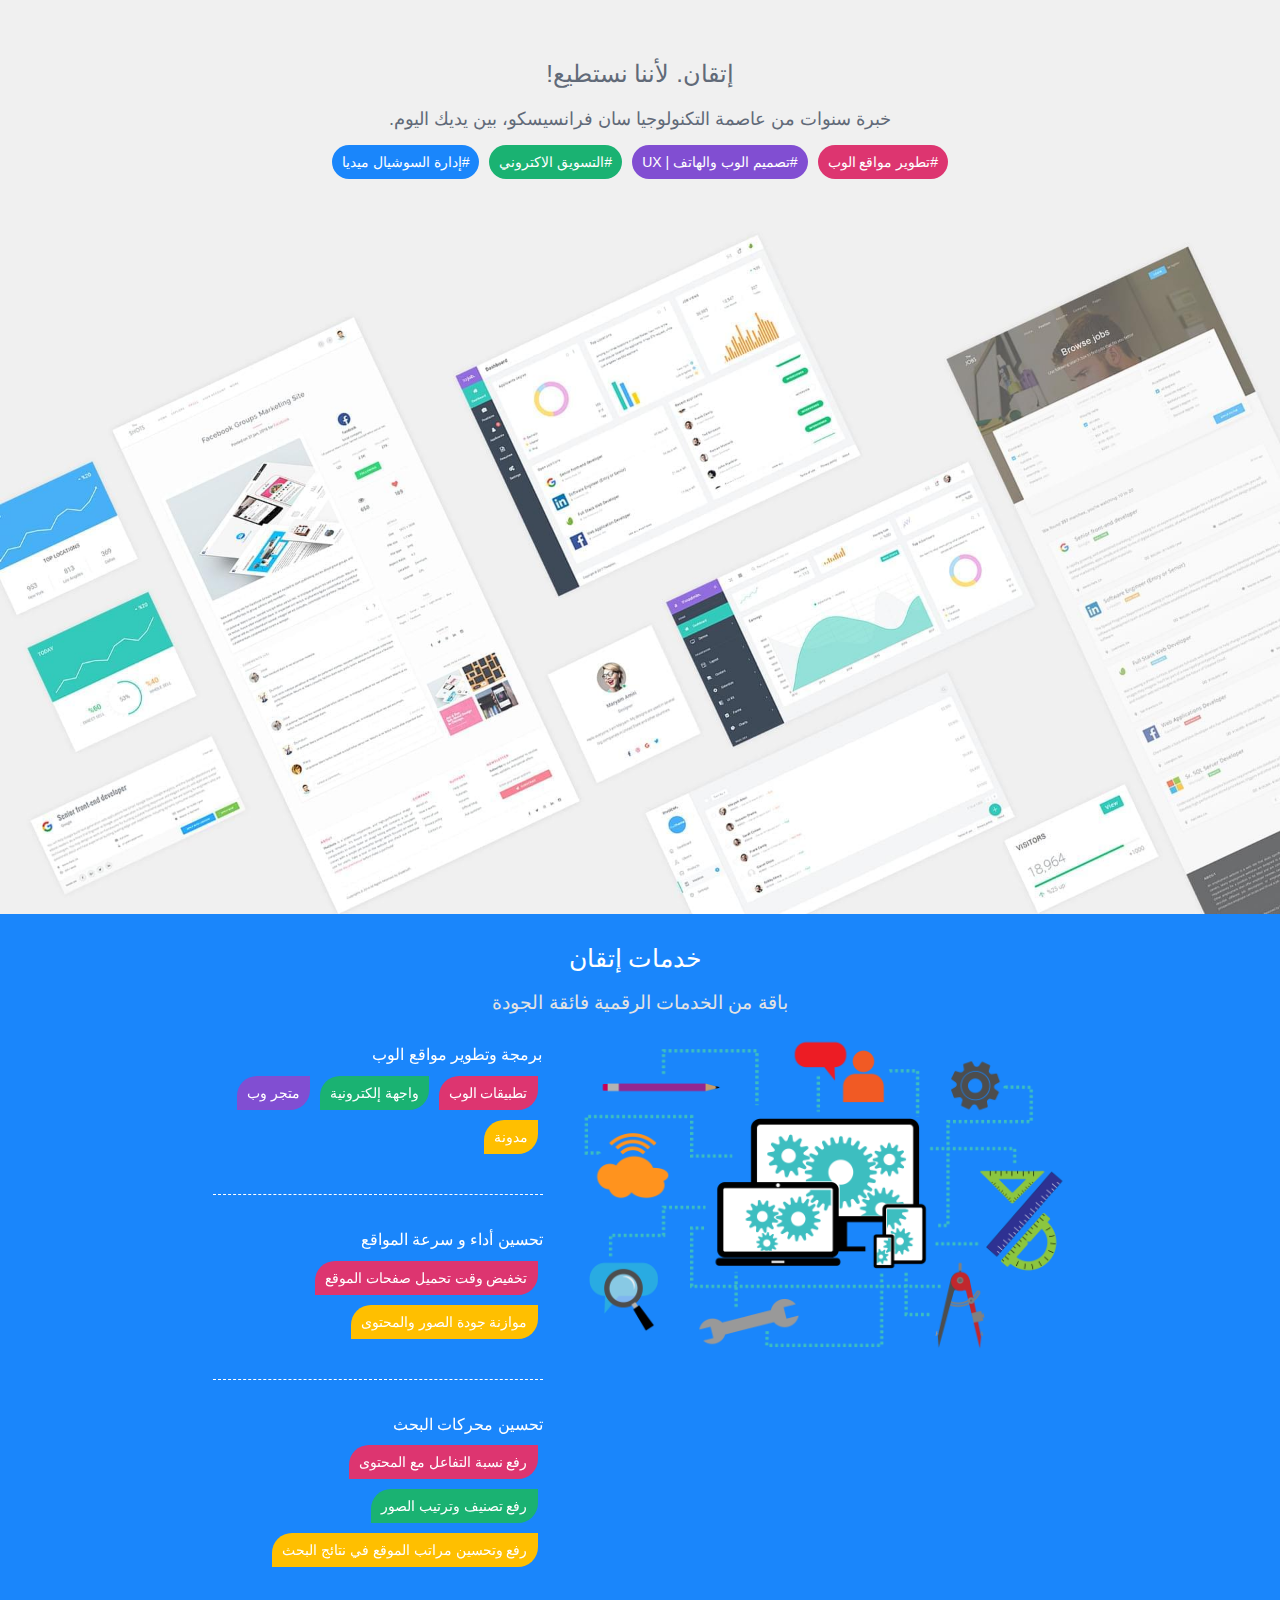
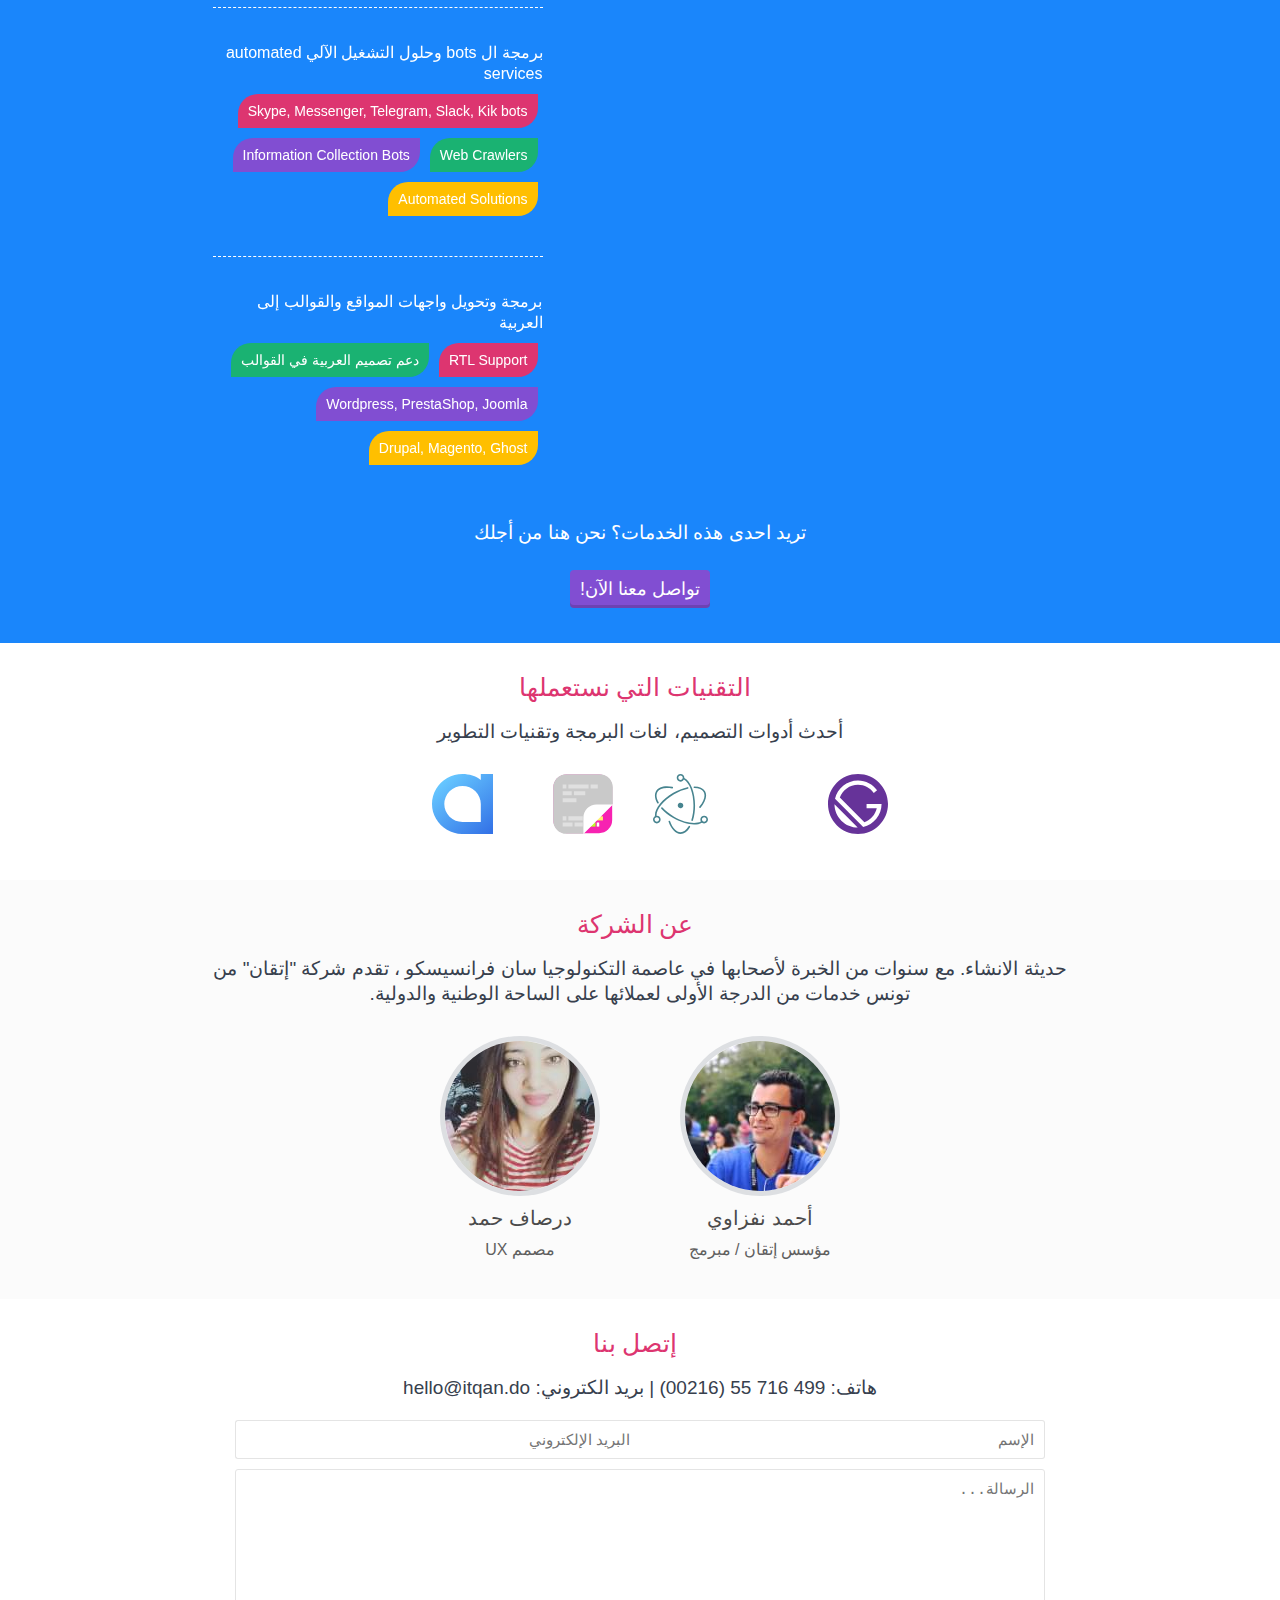
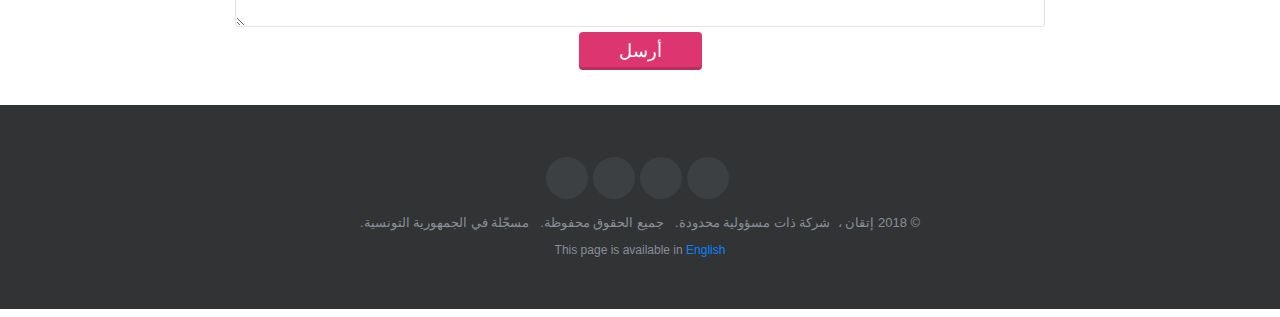
==== commit a8712025: "Added small animation to services" ====
--- a/index.html
+++ b/index.html
@@ -1 +1 @@
-<!DOCTYPE HTML><html dir="rtl" lang="ar"><head><title>إتقان. لأننا نستطيع!</title><meta name="viewport" content="width=device-width,initial-scale=1,maximum-scale=1"><meta property="og:type" content="website"><meta property="og:title" content="إتقان. لأننا نستطيع!"><meta property="og:url" content="http://itqan.do/index.html"><meta property="og:site_name" content="إتقان. لأننا نستطيع!"><meta property="og:locale" content="default"><meta name="twitter:card" content="summary"><meta name="twitter:title" content="إتقان. لأننا نستطيع!"><meta charset="utf-8"><meta name="viewport" content="width=device-width,initial-scale=1,user-scalable=no"><link rel="stylesheet" href="/css/main.css"><link rel="stylesheet" href="/css/normalize.css"><link rel="stylesheet" href="https://use.fontawesome.com/releases/v5.1.1/css/all.css" integrity="sha384-O8whS3fhG2OnA5Kas0Y9l3cfpmYjapjI0E4theH4iuMD+pLhbf6JI0jIMfYcK3yZ" crossorigin="anonymous"></head></html><body><div id="header"><div class="wrapper"><div class="logo"><img src="css/assets/logo400.png" alt=""></div><div class="title">إتقان. لأننا نستطيع!</div><div class="subtitle">خبرة سنوات من عاصمة التكنولوجيا سان فرانسيسكو، بين يديك اليوم.</div><div class="tags"><div class="tag red">#تطوير مواقع الوب</div><div class="tag purple">#تصميم الوب والهاتف | UX</div><div class="tag green">#التسويق الاكتروني</div><div class="tag blue">#إدارة السوشيال ميديا</div></div></div><img class="hero-img" src="css/assets/header.jpg" alt=""></div><div class="section blue"><div class="wrapper"><div class="title text-white"><i class="text-white fas fa-concierge-bell"></i> <span>خدمات إتقان</span></div><div class="subtitle"><span class="text-lightgray">باقة من الخدمات الرقمية فائقة الجودة</span></div><div class="body"><div class="col-group"><div class="startcol"><img src="css/assets/dynamic-website.png" alt=""></div><div class="endcol"><div class="service"><div class="subtitle text-white"><i class="text-white fas fa-check-circle"></i> <span>برمجة وتطوير مواقع الوب</span></div><div class="btn-group"><div href="#" class="tag-xl red">تطبيقات الوب</div><div href="#" class="tag-xl green">واجهة إلكترونية</div><div href="#" class="tag-xl purple">متجر وب</div><div href="#" class="tag-xl yellow">مدونة</div></div></div><div class="service"><div class="subtitle text-white"><i class="text-white fas fa-check-circle"></i> <span>تحسين أداء و سرعة المواقع</span></div><div class="btn-group"><div href="#" class="tag-xl red">تخفيض وقت تحميل صفحات الموقع</div><div href="#" class="tag-xl yellow">موازنة جودة الصور والمحتوى</div></div></div><div class="service"><div class="subtitle text-white"><i class="text-white fas fa-check-circle"></i> <span>تحسين محركات البحث</span></div><div class="btn-group"><div href="#" class="tag-xl red">رفع نسبة التفاعل مع المحتوى</div><div href="#" class="tag-xl green">رفع تصنيف وترتيب الصور</div><div href="#" class="tag-xl yellow">رفع وتحسين مراتب الموقع في نتائج البحث</div></div></div><div class="service"><div class="subtitle text-white"><i class="text-white fas fa-check-circle"></i> <span>برمجة ال bots وحلول التشغيل الآلي automated services</span></div><div class="btn-group"><div href="#" class="tag-xl red">Skype, Messenger, Telegram, Slack, Kik bots</div><div href="#" class="tag-xl green">Web Crawlers</div><div href="#" class="tag-xl purple">Information Collection Bots</div><div href="#" class="tag-xl yellow">Automated Solutions</div></div></div><div class="service"><div class="subtitle text-white"><i class="text-white fas fa-check-circle"></i> <span>برمجة وتحويل واجهات المواقع والقوالب إلى العربية</span></div><div class="btn-group"><div href="#" class="tag-xl red">RTL Support</div><div href="#" class="tag-xl green">دعم تصميم العربية في القوالب</div><div href="#" class="tag-xl purple">Wordpress, PrestaShop, Joomla</div><div href="#" class="tag-xl yellow">Drupal, Magento, Ghost</div></div></div></div></div><div class="action-group"><div class="subtitle text-white">تريد احدى هذه الخدمات؟ نحن هنا من أجلك</div><a href="#" class="button purple wobble-horizontal">تواصل معنا الآن!</a></div></div></div></div><div class="section"><div class="wrapper"><div class="title"><i class="fas fa-wrench"></i> <span>التقنيات التي نستعملها</span></div><div class="subtitle"><span>أحدث أدوات التصميم، لغات البرمجة وتقنيات التطوير</span></div><div class="body"><div class="techitem"><img src="css/assets/logos/gatsby.svg" width="auto" height="60px" alt=""></div><div class="techitem"><img src="css/assets/logos/webpack.svg" width="auto" height="60px" alt=""></div><div class="techitem"><img src="css/assets/logos/botpress.svg" width="auto" height="60px" alt=""></div><div class="techitem"><img src="css/assets/logos/puppeteer.svg" width="auto" height="60px" alt=""></div><div class="techitem"><img src="css/assets/logos/npmjs.svg" width="auto" height="60px" alt=""></div><div class="techitem"><img src="css/assets/logos/docker.svg" width="auto" height="60px" alt=""></div><div class="techitem"><img src="css/assets/logos/electronjs.svg" width="auto" height="60px" alt=""></div><div class="techitem"><img src="css/assets/logos/matterwiki.svg" width="auto" height="60px" alt=""></div><div class="techitem"><img src="css/assets/logos/hygen.svg" width="auto" height="60px" alt=""></div><div class="techitem"><img src="css/assets/logos/eslint.svg" width="auto" height="60px" alt=""></div><div class="techitem"><img src="css/assets/logos/nodejs.svg" width="auto" height="60px" alt=""></div><div class="techitem"><img src="css/assets/logos/atui.svg" width="auto" height="60px" alt=""></div><div class="techitem"><img src="css/assets/logos/uikit.svg" width="auto" height="60px" alt=""></div><div class="techitem"><img src="css/assets/logos/ffdev.svg" width="auto" height="60px" alt=""></div></div></div></div><div class="section gray"><div class="wrapper"><div class="title"><i class="fas fa-building"></i> <span>عن الشركة</span></div><div class="subtitle"><span>حديثة الانشاء. مع سنوات من الخبرة لأصحابها في عاصمة التكنولوجيا سان فرانسيسكو ، تقدم شركة "إتقان" من تونس خدمات من الدرجة الأولى لعملائها على الساحة الوطنية والدولية.</span></div><div class="body"><div class="profiles"><div class="profile"><img src="css/assets/ahmed_nefzaoui.jpg" alt="" class="picture"><div class="name">أحمد نفزاوي</div><div class="job"><span>مؤسس إتقان</span> <span>/</span> <span>مبرمج</span></div></div><div class="profile"><img src="css/assets/dorsaf_hamad.jpg" alt="" class="picture"><div class="name">درصاف حمد</div><div class="job"><span>مصمم UX</span></div></div></div></div></div></div><div class="section"><div class="wrapper"><div class="title"><i class="fas fa-at"></i> <span>إتصل بنا</span></div><div class="subtitle">هاتف: <span class="forceltr">(00216) 55 716 499</span> | بريد الكتروني: hello@itqan.do</div><div class="body"><form method="POST" netlify><div class="halfcol-group"><div class="halfcol"><input required class="fsc text-input" type="text" name="name" placeholder="الإسم"></div><div class="halfcol"><input required class="lsc text-input" type="email" name="email" placeholder="البريد الإلكتروني"></div><div class="text-area-holder"><textarea required class="text-area" name="message" rows="8" cols="80" placeholder="الرسالة..."></textarea></div><div><input type="submit" class="button red wide wobble-horizontal" value="أرسل"></div></div></form></div></div></div><div class="section darkgray"><div class="wrapper"><div class="footer"><div class="sociallinks"><div class="footer-social"><ul><li><a href="https://www.linkedin.com/company/itqan-do" target="_blank" class="social-linkedin"><i class="fab fa-linkedin-in"></i></a></li><li><a href="https://twitter.com/itqando" target="_blank" class="social-twitter"><i class="fab fa-twitter"></i></a></li><li><a href="https://www.facebook.com/itqan.do" target="_blank" class="social-facebook"><i class="fab fa-facebook"></i></a></li><li><a href="https://www.instagram.com/itqando" target="_blank" class="social-facebook"><i class="fab fa-instagram"></i></a></li></ul></div></div><p class="copyright"><span>© 2018</span> <span>إتقان</span> <span>،&nbsp;</span> <span>شركة ذات مسؤولية محدودة.</span> <span>&nbsp;</span> <span>جميع الحقوق محفوظة.</span> <span>&nbsp;</span> <span>مسجّلة في الجمهورية التونسية.</span></p><p class="lang">This page is available in <a href="https://en.itqan.do/">English</a></p><p></p></div></div></div></body>+<!DOCTYPE HTML><html dir="rtl" lang="ar"><head><title>إتقان. لأننا نستطيع!</title><meta name="viewport" content="width=device-width,initial-scale=1,maximum-scale=1"><meta property="og:type" content="website"><meta property="og:title" content="إتقان. لأننا نستطيع!"><meta property="og:url" content="http://itqan.do/index.html"><meta property="og:site_name" content="إتقان. لأننا نستطيع!"><meta property="og:locale" content="default"><meta name="twitter:card" content="summary"><meta name="twitter:title" content="إتقان. لأننا نستطيع!"><meta charset="utf-8"><meta name="viewport" content="width=device-width,initial-scale=1,user-scalable=no"><link rel="stylesheet" href="/css/main.css"><link rel="stylesheet" href="/css/normalize.css"><link rel="stylesheet" href="https://use.fontawesome.com/releases/v5.1.1/css/all.css" integrity="sha384-O8whS3fhG2OnA5Kas0Y9l3cfpmYjapjI0E4theH4iuMD+pLhbf6JI0jIMfYcK3yZ" crossorigin="anonymous"></head></html><body><div id="header"><div class="wrapper"><div class="logo"><img src="css/assets/logo400.png" alt=""></div><div class="title">إتقان. لأننا نستطيع!</div><div class="subtitle">خبرة سنوات من عاصمة التكنولوجيا سان فرانسيسكو، بين يديك اليوم.</div><div class="tags"><div class="tag red">#تطوير مواقع الوب</div><div class="tag purple">#تصميم الوب والهاتف | UX</div><div class="tag green">#التسويق الاكتروني</div><div class="tag blue">#إدارة السوشيال ميديا</div></div></div><img class="hero-img" src="css/assets/header.jpg" alt=""></div><div class="section blue"><div class="wrapper"><div class="title text-white"><i class="text-white fas fa-concierge-bell"></i> <span>خدمات إتقان</span></div><div class="subtitle"><span class="text-lightgray">باقة من الخدمات الرقمية فائقة الجودة</span></div><div class="body"><div class="col-group"><div class="startcol"><img src="css/assets/dynamic-website.png" alt=""></div><div class="endcol"><div class="service wobble-horizontal"><div class="subtitle text-white"><i class="text-white fas fa-check-circle"></i> <span>برمجة وتطوير مواقع الوب</span></div><div class="btn-group"><div href="#" class="tag-xl red">تطبيقات الوب</div><div href="#" class="tag-xl green">واجهة إلكترونية</div><div href="#" class="tag-xl purple">متجر وب</div><div href="#" class="tag-xl yellow">مدونة</div></div></div><div class="service wobble-horizontal"><div class="subtitle text-white"><i class="text-white fas fa-check-circle"></i> <span>تحسين أداء و سرعة المواقع</span></div><div class="btn-group"><div href="#" class="tag-xl red">تخفيض وقت تحميل صفحات الموقع</div><div href="#" class="tag-xl yellow">موازنة جودة الصور والمحتوى</div></div></div><div class="service wobble-horizontal"><div class="subtitle text-white"><i class="text-white fas fa-check-circle"></i> <span>تحسين محركات البحث</span></div><div class="btn-group"><div href="#" class="tag-xl red">رفع نسبة التفاعل مع المحتوى</div><div href="#" class="tag-xl green">رفع تصنيف وترتيب الصور</div><div href="#" class="tag-xl yellow">رفع وتحسين مراتب الموقع في نتائج البحث</div></div></div><div class="service wobble-horizontal"><div class="subtitle text-white"><i class="text-white fas fa-check-circle"></i> <span>برمجة ال bots وحلول التشغيل الآلي automated services</span></div><div class="btn-group"><div href="#" class="tag-xl red">Skype, Messenger, Telegram, Slack, Kik bots</div><div href="#" class="tag-xl green">Web Crawlers</div><div href="#" class="tag-xl purple">Information Collection Bots</div><div href="#" class="tag-xl yellow">Automated Solutions</div></div></div><div class="service wobble-horizontal"><div class="subtitle text-white"><i class="text-white fas fa-check-circle"></i> <span>برمجة وتحويل واجهات المواقع والقوالب إلى العربية</span></div><div class="btn-group"><div href="#" class="tag-xl red">RTL Support</div><div href="#" class="tag-xl green">دعم تصميم العربية في القوالب</div><div href="#" class="tag-xl purple">Wordpress, PrestaShop, Joomla</div><div href="#" class="tag-xl yellow">Drupal, Magento, Ghost</div></div></div></div></div><div class="action-group"><div class="subtitle text-white">تريد احدى هذه الخدمات؟ نحن هنا من أجلك</div><a href="#" class="button purple wobble-horizontal">تواصل معنا الآن!</a></div></div></div></div><div class="section"><div class="wrapper"><div class="title"><i class="fas fa-wrench"></i> <span>التقنيات التي نستعملها</span></div><div class="subtitle"><span>أحدث أدوات التصميم، لغات البرمجة وتقنيات التطوير</span></div><div class="body"><div class="techitem"><img src="css/assets/logos/gatsby.svg" width="auto" height="60px" alt=""></div><div class="techitem"><img src="css/assets/logos/webpack.svg" width="auto" height="60px" alt=""></div><div class="techitem"><img src="css/assets/logos/botpress.svg" width="auto" height="60px" alt=""></div><div class="techitem"><img src="css/assets/logos/puppeteer.svg" width="auto" height="60px" alt=""></div><div class="techitem"><img src="css/assets/logos/npmjs.svg" width="auto" height="60px" alt=""></div><div class="techitem"><img src="css/assets/logos/docker.svg" width="auto" height="60px" alt=""></div><div class="techitem"><img src="css/assets/logos/electronjs.svg" width="auto" height="60px" alt=""></div><div class="techitem"><img src="css/assets/logos/matterwiki.svg" width="auto" height="60px" alt=""></div><div class="techitem"><img src="css/assets/logos/hygen.svg" width="auto" height="60px" alt=""></div><div class="techitem"><img src="css/assets/logos/eslint.svg" width="auto" height="60px" alt=""></div><div class="techitem"><img src="css/assets/logos/nodejs.svg" width="auto" height="60px" alt=""></div><div class="techitem"><img src="css/assets/logos/atui.svg" width="auto" height="60px" alt=""></div><div class="techitem"><img src="css/assets/logos/uikit.svg" width="auto" height="60px" alt=""></div><div class="techitem"><img src="css/assets/logos/ffdev.svg" width="auto" height="60px" alt=""></div></div></div></div><div class="section gray"><div class="wrapper"><div class="title"><i class="fas fa-building"></i> <span>عن الشركة</span></div><div class="subtitle"><span>حديثة الانشاء. مع سنوات من الخبرة لأصحابها في عاصمة التكنولوجيا سان فرانسيسكو ، تقدم شركة "إتقان" من تونس خدمات من الدرجة الأولى لعملائها على الساحة الوطنية والدولية.</span></div><div class="body"><div class="profiles"><div class="profile"><img src="css/assets/ahmed_nefzaoui.jpg" alt="" class="picture"><div class="name">أحمد نفزاوي</div><div class="job"><span>مؤسس إتقان</span> <span>/</span> <span>مبرمج</span></div></div><div class="profile"><img src="css/assets/dorsaf_hamad.jpg" alt="" class="picture"><div class="name">درصاف حمد</div><div class="job"><span>مصمم UX</span></div></div></div></div></div></div><div class="section"><div class="wrapper"><div class="title"><i class="fas fa-at"></i> <span>إتصل بنا</span></div><div class="subtitle">هاتف: <span class="forceltr">(00216) 55 716 499</span> | بريد الكتروني: hello@itqan.do</div><div class="body"><form method="POST" netlify><div class="halfcol-group"><div class="halfcol"><input required class="fsc text-input" type="text" name="name" placeholder="الإسم"></div><div class="halfcol"><input required class="lsc text-input" type="email" name="email" placeholder="البريد الإلكتروني"></div><div class="text-area-holder"><textarea required class="text-area" name="message" rows="8" cols="80" placeholder="الرسالة..."></textarea></div><div><input type="submit" class="button red wide wobble-horizontal" value="أرسل"></div></div></form></div></div></div><div class="section darkgray"><div class="wrapper"><div class="footer"><div class="sociallinks"><div class="footer-social"><ul><li><a href="https://www.linkedin.com/company/itqan-do" target="_blank" class="social-linkedin"><i class="fab fa-linkedin-in"></i></a></li><li><a href="https://twitter.com/itqando" target="_blank" class="social-twitter"><i class="fab fa-twitter"></i></a></li><li><a href="https://www.facebook.com/itqan.do" target="_blank" class="social-facebook"><i class="fab fa-facebook"></i></a></li><li><a href="https://www.instagram.com/itqando" target="_blank" class="social-facebook"><i class="fab fa-instagram"></i></a></li></ul></div></div><p class="copyright"><span>© 2018</span> <span>إتقان</span> <span>،&nbsp;</span> <span>شركة ذات مسؤولية محدودة.</span> <span>&nbsp;</span> <span>جميع الحقوق محفوظة.</span> <span>&nbsp;</span> <span>مسجّلة في الجمهورية التونسية.</span></p><p class="lang">This page is available in <a href="https://en.itqan.do/">English</a></p><p></p></div></div></div></body>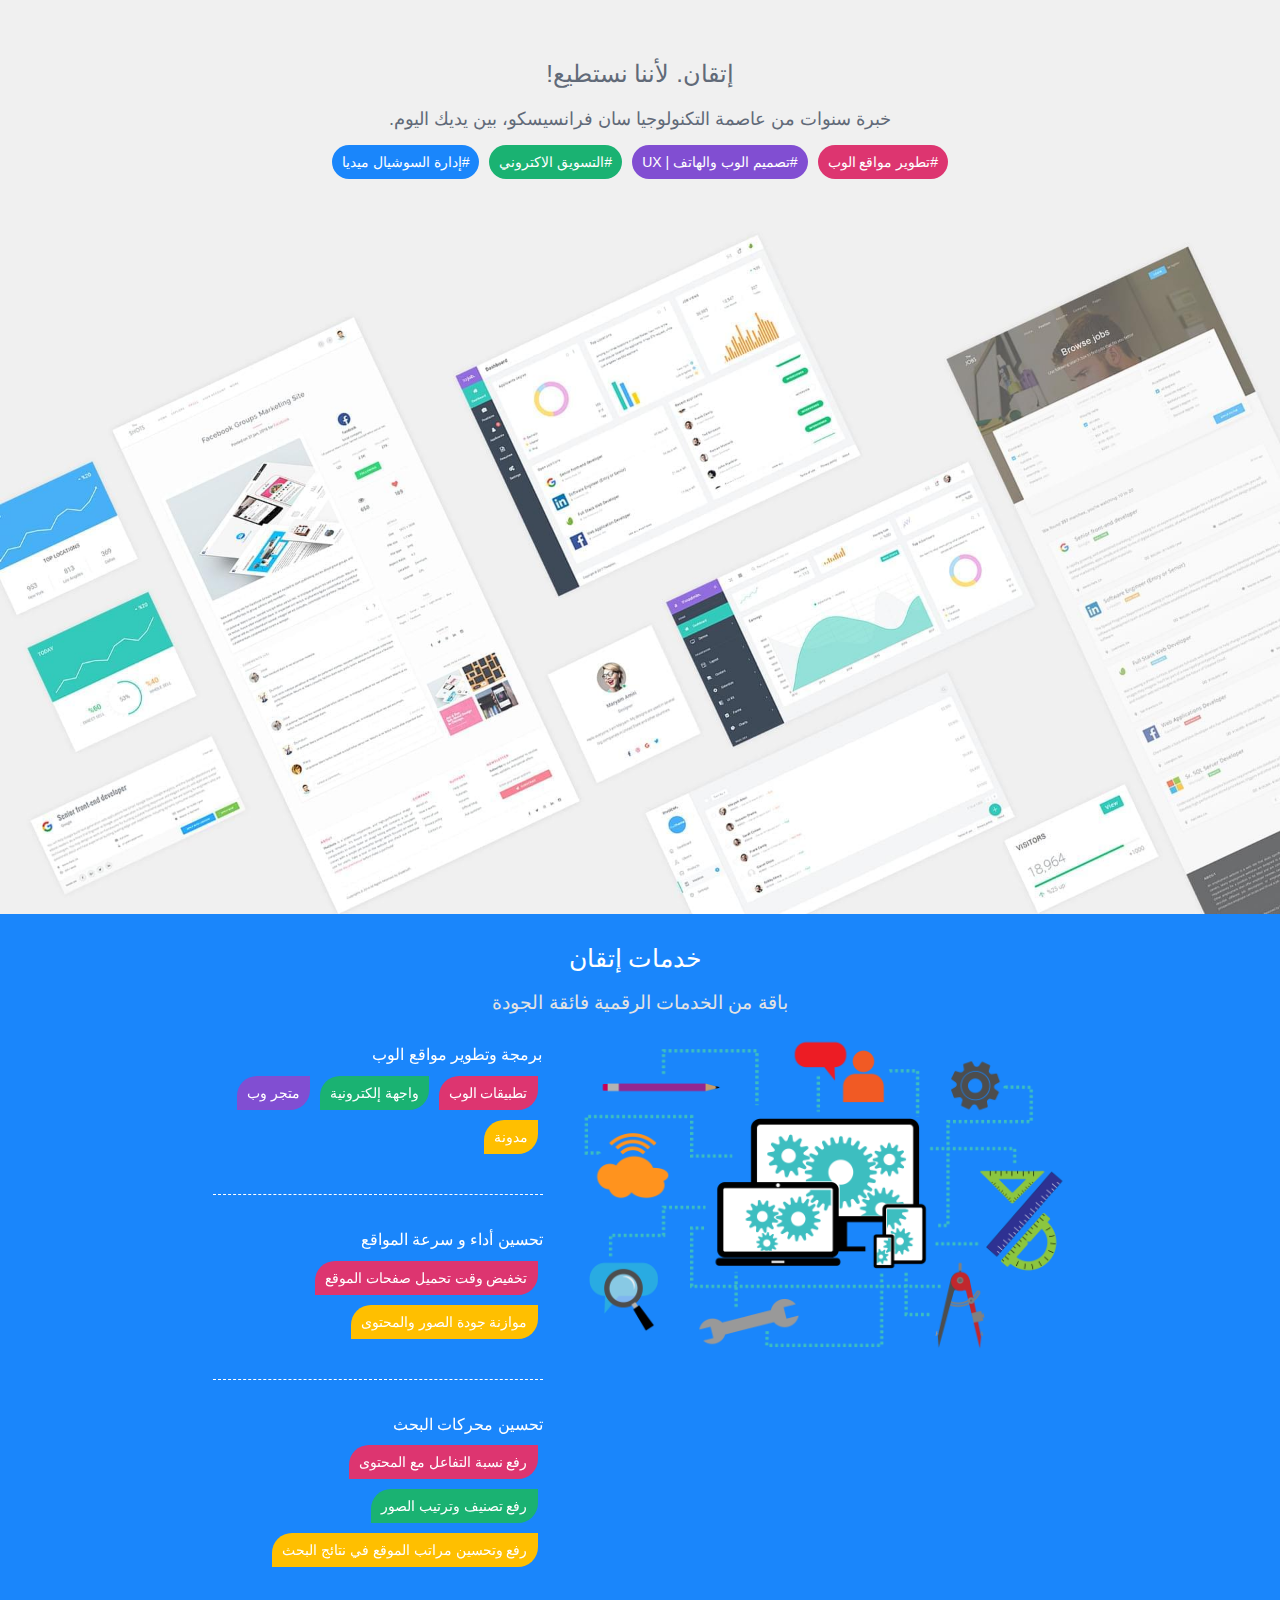
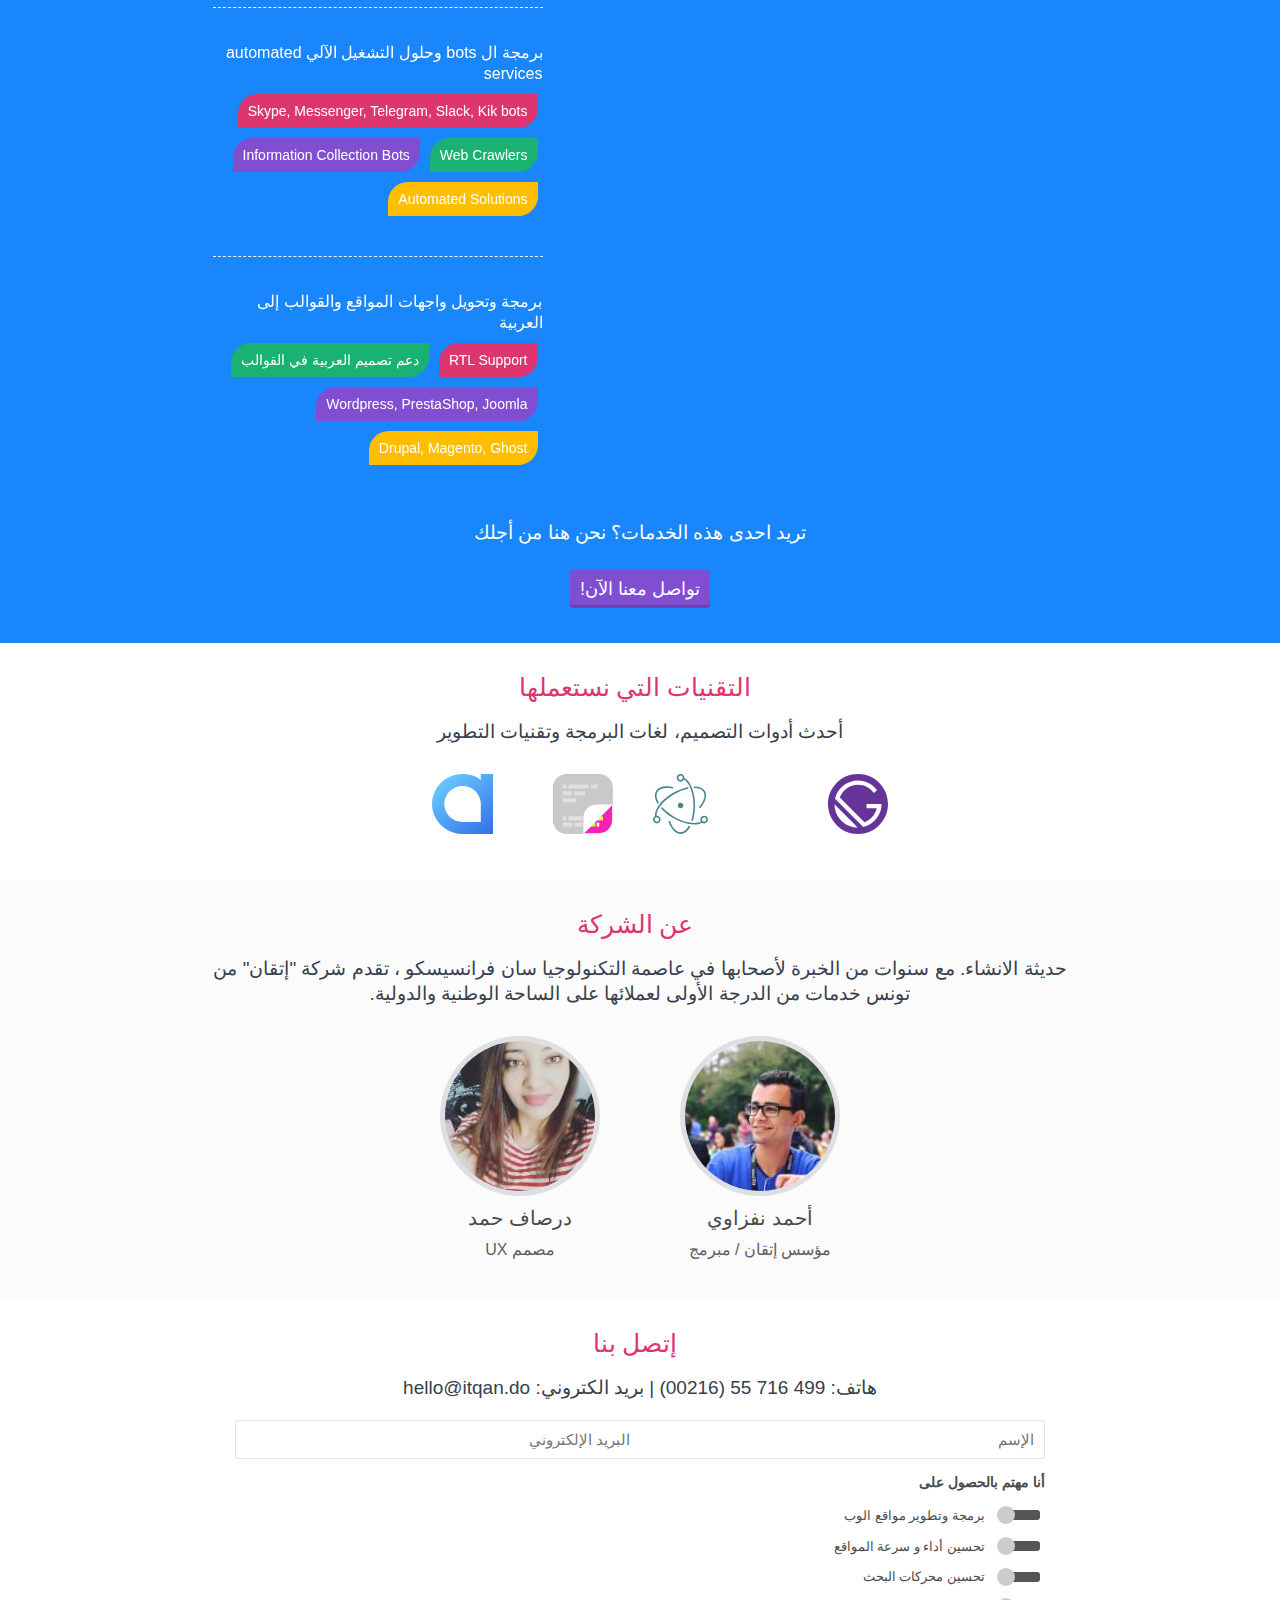
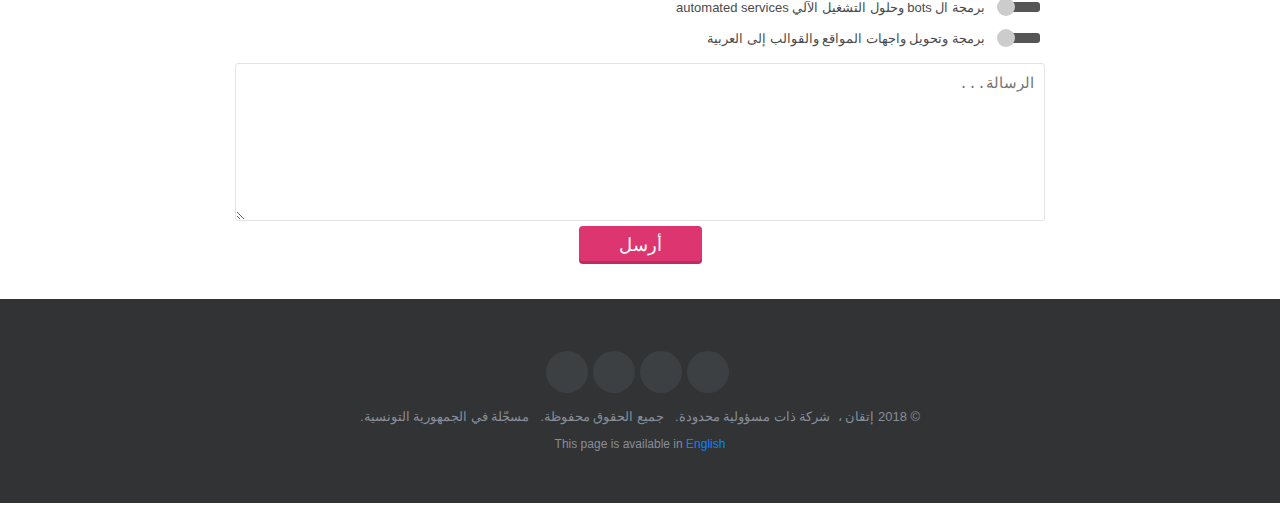
==== commit d12aa9f8: "Added service choice for the contact form" ====
--- a/index.html
+++ b/index.html
@@ -1 +1 @@
-<!DOCTYPE HTML><html dir="rtl" lang="ar"><head><title>إتقان. لأننا نستطيع!</title><meta name="viewport" content="width=device-width,initial-scale=1,maximum-scale=1"><meta property="og:type" content="website"><meta property="og:title" content="إتقان. لأننا نستطيع!"><meta property="og:url" content="http://itqan.do/index.html"><meta property="og:site_name" content="إتقان. لأننا نستطيع!"><meta property="og:locale" content="default"><meta name="twitter:card" content="summary"><meta name="twitter:title" content="إتقان. لأننا نستطيع!"><meta charset="utf-8"><meta name="viewport" content="width=device-width,initial-scale=1,user-scalable=no"><link rel="stylesheet" href="/css/main.css"><link rel="stylesheet" href="/css/normalize.css"><link rel="stylesheet" href="https://use.fontawesome.com/releases/v5.1.1/css/all.css" integrity="sha384-O8whS3fhG2OnA5Kas0Y9l3cfpmYjapjI0E4theH4iuMD+pLhbf6JI0jIMfYcK3yZ" crossorigin="anonymous"></head></html><body><div id="header"><div class="wrapper"><div class="logo"><img src="css/assets/logo400.png" alt=""></div><div class="title">إتقان. لأننا نستطيع!</div><div class="subtitle">خبرة سنوات من عاصمة التكنولوجيا سان فرانسيسكو، بين يديك اليوم.</div><div class="tags"><div class="tag red">#تطوير مواقع الوب</div><div class="tag purple">#تصميم الوب والهاتف | UX</div><div class="tag green">#التسويق الاكتروني</div><div class="tag blue">#إدارة السوشيال ميديا</div></div></div><img class="hero-img" src="css/assets/header.jpg" alt=""></div><div class="section blue"><div class="wrapper"><div class="title text-white"><i class="text-white fas fa-concierge-bell"></i> <span>خدمات إتقان</span></div><div class="subtitle"><span class="text-lightgray">باقة من الخدمات الرقمية فائقة الجودة</span></div><div class="body"><div class="col-group"><div class="startcol"><img src="css/assets/dynamic-website.png" alt=""></div><div class="endcol"><div class="service wobble-horizontal"><div class="subtitle text-white"><i class="text-white fas fa-check-circle"></i> <span>برمجة وتطوير مواقع الوب</span></div><div class="btn-group"><div href="#" class="tag-xl red">تطبيقات الوب</div><div href="#" class="tag-xl green">واجهة إلكترونية</div><div href="#" class="tag-xl purple">متجر وب</div><div href="#" class="tag-xl yellow">مدونة</div></div></div><div class="service wobble-horizontal"><div class="subtitle text-white"><i class="text-white fas fa-check-circle"></i> <span>تحسين أداء و سرعة المواقع</span></div><div class="btn-group"><div href="#" class="tag-xl red">تخفيض وقت تحميل صفحات الموقع</div><div href="#" class="tag-xl yellow">موازنة جودة الصور والمحتوى</div></div></div><div class="service wobble-horizontal"><div class="subtitle text-white"><i class="text-white fas fa-check-circle"></i> <span>تحسين محركات البحث</span></div><div class="btn-group"><div href="#" class="tag-xl red">رفع نسبة التفاعل مع المحتوى</div><div href="#" class="tag-xl green">رفع تصنيف وترتيب الصور</div><div href="#" class="tag-xl yellow">رفع وتحسين مراتب الموقع في نتائج البحث</div></div></div><div class="service wobble-horizontal"><div class="subtitle text-white"><i class="text-white fas fa-check-circle"></i> <span>برمجة ال bots وحلول التشغيل الآلي automated services</span></div><div class="btn-group"><div href="#" class="tag-xl red">Skype, Messenger, Telegram, Slack, Kik bots</div><div href="#" class="tag-xl green">Web Crawlers</div><div href="#" class="tag-xl purple">Information Collection Bots</div><div href="#" class="tag-xl yellow">Automated Solutions</div></div></div><div class="service wobble-horizontal"><div class="subtitle text-white"><i class="text-white fas fa-check-circle"></i> <span>برمجة وتحويل واجهات المواقع والقوالب إلى العربية</span></div><div class="btn-group"><div href="#" class="tag-xl red">RTL Support</div><div href="#" class="tag-xl green">دعم تصميم العربية في القوالب</div><div href="#" class="tag-xl purple">Wordpress, PrestaShop, Joomla</div><div href="#" class="tag-xl yellow">Drupal, Magento, Ghost</div></div></div></div></div><div class="action-group"><div class="subtitle text-white">تريد احدى هذه الخدمات؟ نحن هنا من أجلك</div><a href="#" class="button purple wobble-horizontal">تواصل معنا الآن!</a></div></div></div></div><div class="section"><div class="wrapper"><div class="title"><i class="fas fa-wrench"></i> <span>التقنيات التي نستعملها</span></div><div class="subtitle"><span>أحدث أدوات التصميم، لغات البرمجة وتقنيات التطوير</span></div><div class="body"><div class="techitem"><img src="css/assets/logos/gatsby.svg" width="auto" height="60px" alt=""></div><div class="techitem"><img src="css/assets/logos/webpack.svg" width="auto" height="60px" alt=""></div><div class="techitem"><img src="css/assets/logos/botpress.svg" width="auto" height="60px" alt=""></div><div class="techitem"><img src="css/assets/logos/puppeteer.svg" width="auto" height="60px" alt=""></div><div class="techitem"><img src="css/assets/logos/npmjs.svg" width="auto" height="60px" alt=""></div><div class="techitem"><img src="css/assets/logos/docker.svg" width="auto" height="60px" alt=""></div><div class="techitem"><img src="css/assets/logos/electronjs.svg" width="auto" height="60px" alt=""></div><div class="techitem"><img src="css/assets/logos/matterwiki.svg" width="auto" height="60px" alt=""></div><div class="techitem"><img src="css/assets/logos/hygen.svg" width="auto" height="60px" alt=""></div><div class="techitem"><img src="css/assets/logos/eslint.svg" width="auto" height="60px" alt=""></div><div class="techitem"><img src="css/assets/logos/nodejs.svg" width="auto" height="60px" alt=""></div><div class="techitem"><img src="css/assets/logos/atui.svg" width="auto" height="60px" alt=""></div><div class="techitem"><img src="css/assets/logos/uikit.svg" width="auto" height="60px" alt=""></div><div class="techitem"><img src="css/assets/logos/ffdev.svg" width="auto" height="60px" alt=""></div></div></div></div><div class="section gray"><div class="wrapper"><div class="title"><i class="fas fa-building"></i> <span>عن الشركة</span></div><div class="subtitle"><span>حديثة الانشاء. مع سنوات من الخبرة لأصحابها في عاصمة التكنولوجيا سان فرانسيسكو ، تقدم شركة "إتقان" من تونس خدمات من الدرجة الأولى لعملائها على الساحة الوطنية والدولية.</span></div><div class="body"><div class="profiles"><div class="profile"><img src="css/assets/ahmed_nefzaoui.jpg" alt="" class="picture"><div class="name">أحمد نفزاوي</div><div class="job"><span>مؤسس إتقان</span> <span>/</span> <span>مبرمج</span></div></div><div class="profile"><img src="css/assets/dorsaf_hamad.jpg" alt="" class="picture"><div class="name">درصاف حمد</div><div class="job"><span>مصمم UX</span></div></div></div></div></div></div><div class="section"><div class="wrapper"><div class="title"><i class="fas fa-at"></i> <span>إتصل بنا</span></div><div class="subtitle">هاتف: <span class="forceltr">(00216) 55 716 499</span> | بريد الكتروني: hello@itqan.do</div><div class="body"><form method="POST" netlify><div class="halfcol-group"><div class="halfcol"><input required class="fsc text-input" type="text" name="name" placeholder="الإسم"></div><div class="halfcol"><input required class="lsc text-input" type="email" name="email" placeholder="البريد الإلكتروني"></div><div class="text-area-holder"><textarea required class="text-area" name="message" rows="8" cols="80" placeholder="الرسالة..."></textarea></div><div><input type="submit" class="button red wide wobble-horizontal" value="أرسل"></div></div></form></div></div></div><div class="section darkgray"><div class="wrapper"><div class="footer"><div class="sociallinks"><div class="footer-social"><ul><li><a href="https://www.linkedin.com/company/itqan-do" target="_blank" class="social-linkedin"><i class="fab fa-linkedin-in"></i></a></li><li><a href="https://twitter.com/itqando" target="_blank" class="social-twitter"><i class="fab fa-twitter"></i></a></li><li><a href="https://www.facebook.com/itqan.do" target="_blank" class="social-facebook"><i class="fab fa-facebook"></i></a></li><li><a href="https://www.instagram.com/itqando" target="_blank" class="social-facebook"><i class="fab fa-instagram"></i></a></li></ul></div></div><p class="copyright"><span>© 2018</span> <span>إتقان</span> <span>،&nbsp;</span> <span>شركة ذات مسؤولية محدودة.</span> <span>&nbsp;</span> <span>جميع الحقوق محفوظة.</span> <span>&nbsp;</span> <span>مسجّلة في الجمهورية التونسية.</span></p><p class="lang">This page is available in <a href="https://en.itqan.do/">English</a></p><p></p></div></div></div></body>+<!DOCTYPE HTML><html dir="rtl" lang="ar"><head><title>إتقان. لأننا نستطيع!</title><meta name="viewport" content="width=device-width,initial-scale=1,maximum-scale=1"><meta property="og:type" content="website"><meta property="og:title" content="إتقان. لأننا نستطيع!"><meta property="og:url" content="http://itqan.do/index.html"><meta property="og:site_name" content="إتقان. لأننا نستطيع!"><meta property="og:locale" content="default"><meta name="twitter:card" content="summary"><meta name="twitter:title" content="إتقان. لأننا نستطيع!"><meta charset="utf-8"><meta name="viewport" content="width=device-width,initial-scale=1,user-scalable=no"><link rel="stylesheet" href="/css/main.css"><link rel="stylesheet" href="/css/normalize.css"><link rel="stylesheet" href="https://use.fontawesome.com/releases/v5.1.1/css/all.css" integrity="sha384-O8whS3fhG2OnA5Kas0Y9l3cfpmYjapjI0E4theH4iuMD+pLhbf6JI0jIMfYcK3yZ" crossorigin="anonymous"></head></html><body><div id="header"><div class="wrapper"><div class="logo"><img src="css/assets/logo400.png" alt=""></div><div class="title">إتقان. لأننا نستطيع!</div><div class="subtitle">خبرة سنوات من عاصمة التكنولوجيا سان فرانسيسكو، بين يديك اليوم.</div><div class="tags"><div class="tag red">#تطوير مواقع الوب</div><div class="tag purple">#تصميم الوب والهاتف | UX</div><div class="tag green">#التسويق الاكتروني</div><div class="tag blue">#إدارة السوشيال ميديا</div></div></div><img class="hero-img" src="css/assets/header.jpg" alt=""></div><div class="section blue"><div class="wrapper"><div class="title text-white"><i class="text-white fas fa-concierge-bell"></i> <span>خدمات إتقان</span></div><div class="subtitle"><span class="text-lightgray">باقة من الخدمات الرقمية فائقة الجودة</span></div><div class="body"><div class="col-group"><div class="startcol"><img src="css/assets/dynamic-website.png" alt=""></div><div class="endcol"><div class="service wobble-horizontal"><div class="subtitle text-white"><i class="text-white fas fa-check-circle"></i> <span>برمجة وتطوير مواقع الوب</span></div><div class="btn-group"><div href="#" class="tag-xl red">تطبيقات الوب</div><div href="#" class="tag-xl green">واجهة إلكترونية</div><div href="#" class="tag-xl purple">متجر وب</div><div href="#" class="tag-xl yellow">مدونة</div></div></div><div class="service wobble-horizontal"><div class="subtitle text-white"><i class="text-white fas fa-check-circle"></i> <span>تحسين أداء و سرعة المواقع</span></div><div class="btn-group"><div href="#" class="tag-xl red">تخفيض وقت تحميل صفحات الموقع</div><div href="#" class="tag-xl yellow">موازنة جودة الصور والمحتوى</div></div></div><div class="service wobble-horizontal"><div class="subtitle text-white"><i class="text-white fas fa-check-circle"></i> <span>تحسين محركات البحث</span></div><div class="btn-group"><div href="#" class="tag-xl red">رفع نسبة التفاعل مع المحتوى</div><div href="#" class="tag-xl green">رفع تصنيف وترتيب الصور</div><div href="#" class="tag-xl yellow">رفع وتحسين مراتب الموقع في نتائج البحث</div></div></div><div class="service wobble-horizontal"><div class="subtitle text-white"><i class="text-white fas fa-check-circle"></i> <span>برمجة ال bots وحلول التشغيل الآلي automated services</span></div><div class="btn-group"><div href="#" class="tag-xl red">Skype, Messenger, Telegram, Slack, Kik bots</div><div href="#" class="tag-xl green">Web Crawlers</div><div href="#" class="tag-xl purple">Information Collection Bots</div><div href="#" class="tag-xl yellow">Automated Solutions</div></div></div><div class="service wobble-horizontal"><div class="subtitle text-white"><i class="text-white fas fa-check-circle"></i> <span>برمجة وتحويل واجهات المواقع والقوالب إلى العربية</span></div><div class="btn-group"><div href="#" class="tag-xl red">RTL Support</div><div href="#" class="tag-xl green">دعم تصميم العربية في القوالب</div><div href="#" class="tag-xl purple">Wordpress, PrestaShop, Joomla</div><div href="#" class="tag-xl yellow">Drupal, Magento, Ghost</div></div></div></div></div><div class="action-group"><div class="subtitle text-white">تريد احدى هذه الخدمات؟ نحن هنا من أجلك</div><a href="#" class="button purple wobble-horizontal">تواصل معنا الآن!</a></div></div></div></div><div class="section"><div class="wrapper"><div class="title"><i class="fas fa-wrench"></i> <span>التقنيات التي نستعملها</span></div><div class="subtitle"><span>أحدث أدوات التصميم، لغات البرمجة وتقنيات التطوير</span></div><div class="body"><div class="techitem"><img src="css/assets/logos/gatsby.svg" width="auto" height="60px" alt=""></div><div class="techitem"><img src="css/assets/logos/webpack.svg" width="auto" height="60px" alt=""></div><div class="techitem"><img src="css/assets/logos/botpress.svg" width="auto" height="60px" alt=""></div><div class="techitem"><img src="css/assets/logos/puppeteer.svg" width="auto" height="60px" alt=""></div><div class="techitem"><img src="css/assets/logos/npmjs.svg" width="auto" height="60px" alt=""></div><div class="techitem"><img src="css/assets/logos/docker.svg" width="auto" height="60px" alt=""></div><div class="techitem"><img src="css/assets/logos/electronjs.svg" width="auto" height="60px" alt=""></div><div class="techitem"><img src="css/assets/logos/matterwiki.svg" width="auto" height="60px" alt=""></div><div class="techitem"><img src="css/assets/logos/hygen.svg" width="auto" height="60px" alt=""></div><div class="techitem"><img src="css/assets/logos/eslint.svg" width="auto" height="60px" alt=""></div><div class="techitem"><img src="css/assets/logos/nodejs.svg" width="auto" height="60px" alt=""></div><div class="techitem"><img src="css/assets/logos/atui.svg" width="auto" height="60px" alt=""></div><div class="techitem"><img src="css/assets/logos/uikit.svg" width="auto" height="60px" alt=""></div><div class="techitem"><img src="css/assets/logos/ffdev.svg" width="auto" height="60px" alt=""></div></div></div></div><div class="section gray"><div class="wrapper"><div class="title"><i class="fas fa-building"></i> <span>عن الشركة</span></div><div class="subtitle"><span>حديثة الانشاء. مع سنوات من الخبرة لأصحابها في عاصمة التكنولوجيا سان فرانسيسكو ، تقدم شركة "إتقان" من تونس خدمات من الدرجة الأولى لعملائها على الساحة الوطنية والدولية.</span></div><div class="body"><div class="profiles"><div class="profile"><img src="css/assets/ahmed_nefzaoui.jpg" alt="" class="picture"><div class="name">أحمد نفزاوي</div><div class="job"><span>مؤسس إتقان</span> <span>/</span> <span>مبرمج</span></div></div><div class="profile"><img src="css/assets/dorsaf_hamad.jpg" alt="" class="picture"><div class="name">درصاف حمد</div><div class="job"><span>مصمم UX</span></div></div></div></div></div></div><div class="section"><div class="wrapper"><div class="title"><i class="fas fa-at"></i> <span>إتصل بنا</span></div><div class="subtitle">هاتف: <span class="forceltr">(00216) 55 716 499</span> | بريد الكتروني: hello@itqan.do</div><div class="body"><form method="POST" netlify><div class="halfcol-group"><div class="halfcol"><input required class="fsc text-input" type="text" name="name" placeholder="الإسم"></div><div class="halfcol"><input required class="lsc text-input" type="email" name="email" placeholder="البريد الإلكتروني"></div><div class="checkbox-choice-holder"><div class="checkbox-title">أنا مهتم بالحصول على</div><div class="whole-checkbox"><div class="checkbox-choice"><input type="checkbox" id="webdev" name="webdev"> <label for="webdev"></label></div><div class="checkbox-text">برمجة وتطوير مواقع الوب</div></div><div class="whole-checkbox"><div class="checkbox-choice"><input type="checkbox" id="webperf" name="webperf"> <label for="webperf"></label></div><div class="checkbox-text">تحسين أداء و سرعة المواقع</div></div><div class="whole-checkbox"><div class="checkbox-choice"><input type="checkbox" id="webseo" name="webseo"> <label for="webseo"></label></div><div class="checkbox-text">تحسين محركات البحث</div></div><div class="whole-checkbox"><div class="checkbox-choice"><input type="checkbox" id="botsautomation" name="botsautomation"> <label for="botsautomation"></label></div><div class="checkbox-text">برمجة ال bots وحلول التشغيل الآلي automated services</div></div><div class="whole-checkbox"><div class="checkbox-choice"><input type="checkbox" id="rtl" name="rtl"> <label for="rtl"></label></div><div class="checkbox-text">برمجة وتحويل واجهات المواقع والقوالب إلى العربية</div></div></div><div class="text-area-holder"><textarea required class="text-area" name="message" rows="8" cols="80" placeholder="الرسالة..."></textarea></div><div><input type="submit" class="button red wide wobble-horizontal" value="أرسل"></div></div></form></div></div></div><div class="section darkgray"><div class="wrapper"><div class="footer"><div class="sociallinks"><div class="footer-social"><ul><li><a href="https://www.linkedin.com/company/itqan-do" target="_blank" class="social-linkedin"><i class="fab fa-linkedin-in"></i></a></li><li><a href="https://twitter.com/itqando" target="_blank" class="social-twitter"><i class="fab fa-twitter"></i></a></li><li><a href="https://www.facebook.com/itqan.do" target="_blank" class="social-facebook"><i class="fab fa-facebook"></i></a></li><li><a href="https://www.instagram.com/itqando" target="_blank" class="social-facebook"><i class="fab fa-instagram"></i></a></li></ul></div></div><p class="copyright"><span>© 2018</span> <span>إتقان</span> <span>،&nbsp;</span> <span>شركة ذات مسؤولية محدودة.</span> <span>&nbsp;</span> <span>جميع الحقوق محفوظة.</span> <span>&nbsp;</span> <span>مسجّلة في الجمهورية التونسية.</span></p><p class="lang">This page is available in <a href="https://en.itqan.do/">English</a></p><p></p></div></div></div></body>--- a/css/main.css
+++ b/css/main.css
@@ -1 +1 @@
-@font-face{font-family:SwissraLight;src:url(assets/fonts/swissra/SwissraLight.eot);src:url(assets/fonts/swissra/SwissraLight.eot) format('embedded-opentype'),url(assets/fonts/swissra/SwissraLight.woff2) format('woff2'),url(assets/fonts/swissra/SwissraLight.woff) format('woff'),url(assets/fonts/swissra/SwissraLight.ttf) format('truetype'),url(assets/fonts/swissra/SwissraLight.svg#SwissraLight) format('svg')}@font-face{font-family:SwissraNormal;src:url(assets/fonts/swissra/SwissraNormal.eot);src:url(assets/fonts/swissra/SwissraNormal.eot) format('embedded-opentype'),url(assets/fonts/swissra/SwissraNormal.woff2) format('woff2'),url(assets/fonts/swissra/SwissraNormal.woff) format('woff'),url(assets/fonts/swissra/SwissraNormal.ttf) format('truetype'),url(assets/fonts/swissra/SwissraNormal.svg#SwissraNormal) format('svg')}@font-face{font-family:SwissraMedium;src:url(assets/fonts/swissra/SwissraMedium.eot);src:url(assets/fonts/swissra/SwissraMedium.eot) format('embedded-opentype'),url(assets/fonts/swissra/SwissraMedium.woff2) format('woff2'),url(assets/fonts/swissra/SwissraMedium.woff) format('woff'),url(assets/fonts/swissra/SwissraMedium.ttf) format('truetype'),url(assets/fonts/swissra/SwissraMedium.svg#SwissraMedium) format('svg')}@font-face{font-family:STREGULAR;src:url(assets/fonts/STC-Regular.eot);src:local('?'),url(assets/fonts/STC-Regular.woff) format('woff'),url(assets/fonts/STC-Regular.ttf) format('truetype'),url(assets/fonts/STC-Regular.svg) format('svg');font-weight:400;font-style:normal}@-webkit-keyframes wobble-horizontal{16.65%{-webkit-transform:translateX(8px);transform:translateX(8px)}33.3%{-webkit-transform:translateX(-6px);transform:translateX(-6px)}49.95%{-webkit-transform:translateX(4px);transform:translateX(4px)}66.6%{-webkit-transform:translateX(-2px);transform:translateX(-2px)}83.25%{-webkit-transform:translateX(1px);transform:translateX(1px)}100%{-webkit-transform:translateX(0);transform:translateX(0)}}.wobble-horizontal{display:inline-block;-webkit-transform:translateZ(0);-moz-transform:translateZ(0);transform:translateZ(0);-webkit-box-shadow:0 0 1px transparent;-moz-box-shadow:0 0 1px transparent;box-shadow:0 0 1px transparent}.wobble-horizontal:active,.wobble-horizontal:focus,.wobble-horizontal:hover{-webkit-animation-name:wobble-horizontal;-moz-animation-name:wobble-horizontal;-o-animation-name:wobble-horizontal;animation-name:wobble-horizontal;-webkit-animation-duration:1s;-moz-animation-duration:1s;-o-animation-duration:1s;animation-duration:1s;-webkit-animation-timing-function:ease-in-out;-moz-animation-timing-function:ease-in-out;-o-animation-timing-function:ease-in-out;animation-timing-function:ease-in-out;-webkit-animation-iteration-count:1;-moz-animation-iteration-count:1;-o-animation-iteration-count:1;animation-iteration-count:1}*{-webkit-box-sizing:border-box;-moz-box-sizing:border-box;box-sizing:border-box}body,html{margin:0;padding:0;font-size:12px;font-family:SwissraNormal,-apple-system,BlinkMacSystemFont,"Segoe UI",Helvetica,Arial,sans-serif,"Apple Color Emoji","Segoe UI Emoji","Segoe UI Symbol"}a{text-decoration:none;color:#0783ff}.dark{color:#0d70db}.wrapper{width:900px;margin:0 auto}.forceltr{direction:ltr;text-align:left;display:inline-block}.forcertl{direction:rtl;text-align:right;display:inline-block}.red{background-color:#dd3570}.green{background-color:#1ab272}.blue{background-color:#1a86fb}.purple{background-color:#814ed2}.gray{background-color:#fbfbfb}.yellow{background-color:#ffbf00}.darkgray{background-color:#313335}.text-lightgray{color:#e3e3e3!important}.text-white{color:#fff!important}.tag{line-height:14px;padding:10px 10px;font-size:14px;-webkit-border-radius:20px;-moz-border-radius:20px;border-radius:20px;display:inline-block;color:#fff;margin:5px}.tag-xl{line-height:14px;padding:10px 10px;font-size:14px;-webkit-border-radius:20px 0 20px 0;-moz-border-radius:20px 0 20px 0;border-radius:20px 0 20px 0;display:inline-block;color:#fff;margin:5px}.section{width:100%;height:auto;margin:0 auto;padding:30px 0}.section .title{color:#dd3570;font-size:25px;text-align:center;margin-bottom:17px;font-family:SwissraMedium,-apple-system,BlinkMacSystemFont,"Segoe UI",Helvetica,Arial,sans-serif,"Apple Color Emoji","Segoe UI Emoji","Segoe UI Symbol"}.section .title>i{color:#dd3570;margin-right:5px;font-size:24px}html[dir=rtl] .section .title>i{margin-left:5px}.section .subtitle{color:#37404d;font-size:19px;line-height:25px;text-align:center;margin-bottom:20px}.section .subtitle span{vertical-align:top;height:100%}.section .subtitle i{vertical-align:middle;height:100%}.section .body{font-size:24px;color:#4b4b4b;text-align:center}.startcol{display:inline-block;width:55%;height:auto;vertical-align:top}.startcol>img{width:100%;height:auto;display:block}.endcol{display:inline-block;width:40%;height:auto;vertical-align:top;text-align:left;padding:10px 0 0 30px}html[dir=rtl] .endcol{padding:10px 30px 0 0;text-align:right}.endcol .title{font-weight:700;font-size:20px;color:#37404d;text-align:left}html[dir=rtl] .endcol .title{text-align:right}.endcol .subtitle{font-size:17px;color:#37404d;text-align:left;line-height:20px;margin-bottom:5px}html[dir=rtl] .endcol .subtitle{text-align:right}.singlecol{display:inline-block;width:45%;height:auto;vertical-align:top;text-align:left;padding:10px}html[dir=rtl] .singlecol{text-align:right}.singlecol img{max-width:100%}.button{padding:0 10px;height:38px;line-height:38px;font-size:18px;-webkit-border-radius:4px;-moz-border-radius:4px;border-radius:4px;color:#fff;margin:5px;text-decoration:none;display:inline-block;-webkit-box-shadow:0 -3px 0 rgba(0,0,0,.15) inset;-moz-box-shadow:0 -3px 0 rgba(0,0,0,.15) inset;box-shadow:0 -3px 0 rgba(0,0,0,.15) inset;border:none;cursor:pointer}.button:active{-webkit-box-shadow:none;-moz-box-shadow:none;box-shadow:none}.button.wide{padding-left:40px;padding-right:40px}#header{background-color:#f0f0f0;padding:40px 0 0;text-align:center}#header .logo{width:200px;height:auto;margin:0 auto 20px}#header .logo>img{display:block;width:100%;height:auto}#header .title{font-size:24px;color:#616a78;z-index:6;margin-bottom:20px}#header .subtitle{font-size:18px;color:#616a78;z-index:6;margin-bottom:10px}#header .tags{margin-bottom:10px}#header>.hero-img{width:100%;max-width:1920px;height:auto;display:block}.portforlio-body{margin-top:50px}.col-group{margin-bottom:30px}.service{padding-bottom:35px;margin-bottom:35px;border-bottom:1px dashed #fff}.service:last-child{border-bottom:none;padding-bottom:10px;margin-bottom:10px}.service .subtitle,.service .title{text-align:left;font-size:16px}html[dir=rtl] .service .subtitle,html[dir=rtl] .service .title{text-align:right}.section .body .profiles{padding:10px}.section .body .profiles .profile{display:inline-block;width:160px;height:auto;margin:0 40px;vertical-align:top}.section .body .profiles .profile .picture{width:100%;height:auto;display:block;margin-bottom:10px;border:5px solid #dddfe2;-webkit-border-radius:50%;-moz-border-radius:50%;border-radius:50%}.section .body .profiles .profile .name{font-size:20px;color:#4b4b4b;text-align:center;margin-bottom:10px}.section .body .profiles .profile .job{font-size:16px;color:#5f5f5f;text-align:center}.techitem{padding:5px;text-align:left;display:inline-block;margin:5px;color:#fff}.techitem img{display:block;height:60px;width:auto}.techitem_title{font-weight:700;font-size:19px;margin-bottom:5px}.techitem_desc{font-size:15px;margin-bottom:5px}.techitem_lang{font-size:14px;text-align:right;margin-top:10px}.techitem_lang span{vertical-align:middle;display:inline-block}.techitem_lang i{margin-right:3px;font-size:14px;vertical-align:middle;display:inline-block}.halfcol-group{width:100%;margin:0 auto}.halfcol{width:45%;display:inline-block}.text-input{display:block;padding:10px 10px;font-size:15px;border:1px solid #e4e4e4;width:100%;-webkit-border-radius:3px;-moz-border-radius:3px;border-radius:3px}.captcha-container{margin:10px auto;text-align:center}.fsc{border-right:0;-webkit-border-top-right-radius:0;-moz-border-radius-topright:0;border-top-right-radius:0;-webkit-border-bottom-right-radius:0;-moz-border-radius-bottomright:0;border-bottom-right-radius:0}.lsc{border-left:0;-webkit-border-top-left-radius:0;-moz-border-radius-topleft:0;border-top-left-radius:0;-webkit-border-bottom-left-radius:0;-moz-border-radius-bottomleft:0;border-bottom-left-radius:0}html[dir=rtl] .fsc{border-left:0;border-right:1px solid #e4e4e4;-webkit-border-top-left-radius:0;-moz-border-radius-topleft:0;border-top-left-radius:0;-webkit-border-bottom-left-radius:0;-moz-border-radius-bottomleft:0;border-bottom-left-radius:0;-webkit-border-top-right-radius:3px;-moz-border-radius-topright:3px;border-top-right-radius:3px;-webkit-border-bottom-right-radius:3px;-moz-border-radius-bottomright:3px;border-bottom-right-radius:3px}html[dir=rtl] .lsc{border-left:1px solid #e4e4e4;border-right:0;-webkit-border-top-left-radius:3px;-moz-border-radius-topleft:3px;border-top-left-radius:3px;-webkit-border-bottom-left-radius:3px;-moz-border-radius-bottomleft:3px;border-bottom-left-radius:3px;-webkit-border-top-right-radius:0;-moz-border-radius-topright:0;border-top-right-radius:0;-webkit-border-bottom-right-radius:0;-moz-border-radius-bottomright:0;border-bottom-right-radius:0}.text-input:focus{border-color:#0783ff}.text-area-holder{width:90%;margin:10px auto 0}.text-area{display:block;padding:10px;font-size:15px;border:1px solid #e4e4e4;width:100%;-webkit-border-radius:3px;-moz-border-radius:3px;border-radius:3px}.text-area:focus{border-color:#0783ff}.footer{padding:10px;color:#888e99;font-size:12px;text-align:center}.footer .copyright{font-size:13px}.footer .lang{font-size:12px}.footer-social ul{padding:0}.footer-social ul li{display:inline-block;text-align:center;margin-right:5px}.footer-social ul li a{height:42px;width:42px;display:block;background-color:#3d4042;-webkit-border-radius:50px;-moz-border-radius:50px;border-radius:50px;padding-top:13px}.footer-social ul li a i{color:#fff;font-size:16px}@media only screen and (-webkit-min-device-pixel-ratio:2),only screen and (min--moz-device-pixel-ratio:2),only screen and (-o-min-device-pixel-ratio:2/1),only screen and (min-device-pixel-ratio:2),only screen and (min-resolution:192dpi),only screen and (min-resolution:2dppx){.tag,.tag-xl{padding:10px 10px 6px}.button{padding:3px 10px 0}}@media (max-width:900px){.wrapper{width:100%;margin:0 auto;padding:0 5px}}@media (max-width:500px){.startcol{display:block;width:100%}.endcol{display:block;width:100%;text-align:center}.section .body .profiles .profile{display:inline-block;margin:5px 40px}.service{padding-bottom:15px;margin-bottom:15px}.halfcol{width:100%;display:block;margin:5px auto}.text-area-holder{width:100%}.fsc,.lsc{border-left:1px solid #e4e4e4!important;border-right:1px solid #e4e4e4!important;-webkit-border-radius:3px!important;-moz-border-radius:3px!important;border-radius:3px!important}}+@font-face{font-family:SwissraLight;src:url(assets/fonts/swissra/SwissraLight.eot);src:url(assets/fonts/swissra/SwissraLight.eot) format('embedded-opentype'),url(assets/fonts/swissra/SwissraLight.woff2) format('woff2'),url(assets/fonts/swissra/SwissraLight.woff) format('woff'),url(assets/fonts/swissra/SwissraLight.ttf) format('truetype'),url(assets/fonts/swissra/SwissraLight.svg#SwissraLight) format('svg')}@font-face{font-family:SwissraNormal;src:url(assets/fonts/swissra/SwissraNormal.eot);src:url(assets/fonts/swissra/SwissraNormal.eot) format('embedded-opentype'),url(assets/fonts/swissra/SwissraNormal.woff2) format('woff2'),url(assets/fonts/swissra/SwissraNormal.woff) format('woff'),url(assets/fonts/swissra/SwissraNormal.ttf) format('truetype'),url(assets/fonts/swissra/SwissraNormal.svg#SwissraNormal) format('svg')}@font-face{font-family:SwissraMedium;src:url(assets/fonts/swissra/SwissraMedium.eot);src:url(assets/fonts/swissra/SwissraMedium.eot) format('embedded-opentype'),url(assets/fonts/swissra/SwissraMedium.woff2) format('woff2'),url(assets/fonts/swissra/SwissraMedium.woff) format('woff'),url(assets/fonts/swissra/SwissraMedium.ttf) format('truetype'),url(assets/fonts/swissra/SwissraMedium.svg#SwissraMedium) format('svg')}@font-face{font-family:STREGULAR;src:url(assets/fonts/STC-Regular.eot);src:local('?'),url(assets/fonts/STC-Regular.woff) format('woff'),url(assets/fonts/STC-Regular.ttf) format('truetype'),url(assets/fonts/STC-Regular.svg) format('svg');font-weight:400;font-style:normal}@-webkit-keyframes wobble-horizontal{16.65%{-webkit-transform:translateX(8px);transform:translateX(8px)}33.3%{-webkit-transform:translateX(-6px);transform:translateX(-6px)}49.95%{-webkit-transform:translateX(4px);transform:translateX(4px)}66.6%{-webkit-transform:translateX(-2px);transform:translateX(-2px)}83.25%{-webkit-transform:translateX(1px);transform:translateX(1px)}100%{-webkit-transform:translateX(0);transform:translateX(0)}}.wobble-horizontal{display:inline-block;-webkit-transform:translateZ(0);-moz-transform:translateZ(0);transform:translateZ(0);-webkit-box-shadow:0 0 1px transparent;-moz-box-shadow:0 0 1px transparent;box-shadow:0 0 1px transparent}.wobble-horizontal:active,.wobble-horizontal:focus,.wobble-horizontal:hover{-webkit-animation-name:wobble-horizontal;-moz-animation-name:wobble-horizontal;-o-animation-name:wobble-horizontal;animation-name:wobble-horizontal;-webkit-animation-duration:1s;-moz-animation-duration:1s;-o-animation-duration:1s;animation-duration:1s;-webkit-animation-timing-function:ease-in-out;-moz-animation-timing-function:ease-in-out;-o-animation-timing-function:ease-in-out;animation-timing-function:ease-in-out;-webkit-animation-iteration-count:1;-moz-animation-iteration-count:1;-o-animation-iteration-count:1;animation-iteration-count:1}*{-webkit-box-sizing:border-box;-moz-box-sizing:border-box;box-sizing:border-box}body,html{margin:0;padding:0;font-size:12px;font-family:SwissraNormal,-apple-system,BlinkMacSystemFont,"Segoe UI",Helvetica,Arial,sans-serif,"Apple Color Emoji","Segoe UI Emoji","Segoe UI Symbol"}a{text-decoration:none;color:#0783ff}.dark{color:#0d70db}.wrapper{width:900px;margin:0 auto}.forceltr{direction:ltr;text-align:left;display:inline-block}.forcertl{direction:rtl;text-align:right;display:inline-block}.red{background-color:#dd3570}.green{background-color:#1ab272}.blue{background-color:#1a86fb}.purple{background-color:#814ed2}.gray{background-color:#fbfbfb}.yellow{background-color:#ffbf00}.darkgray{background-color:#313335}.text-lightgray{color:#e3e3e3!important}.text-white{color:#fff!important}.tag{line-height:14px;padding:10px 10px;font-size:14px;-webkit-border-radius:20px;-moz-border-radius:20px;border-radius:20px;display:inline-block;color:#fff;margin:5px}.tag-xl{line-height:14px;padding:10px 10px;font-size:14px;-webkit-border-radius:20px 0 20px 0;-moz-border-radius:20px 0 20px 0;border-radius:20px 0 20px 0;display:inline-block;color:#fff;margin:5px}.section{width:100%;height:auto;margin:0 auto;padding:30px 0}.section .title{color:#dd3570;font-size:25px;text-align:center;margin-bottom:17px;font-family:SwissraMedium,-apple-system,BlinkMacSystemFont,"Segoe UI",Helvetica,Arial,sans-serif,"Apple Color Emoji","Segoe UI Emoji","Segoe UI Symbol"}.section .title>i{color:#dd3570;margin-right:5px;font-size:24px}html[dir=rtl] .section .title>i{margin-left:5px}.section .subtitle{color:#37404d;font-size:19px;line-height:25px;text-align:center;margin-bottom:20px}.section .subtitle span{vertical-align:top;height:100%}.section .subtitle i{vertical-align:middle;height:100%}.section .body{font-size:24px;color:#4b4b4b;text-align:center}.startcol{display:inline-block;width:55%;height:auto;vertical-align:top}.startcol>img{width:100%;height:auto;display:block}.endcol{display:inline-block;width:40%;height:auto;vertical-align:top;text-align:left;padding:10px 0 0 30px}html[dir=rtl] .endcol{padding:10px 30px 0 0;text-align:right}.endcol .title{font-weight:700;font-size:20px;color:#37404d;text-align:left}html[dir=rtl] .endcol .title{text-align:right}.endcol .subtitle{font-size:17px;color:#37404d;text-align:left;line-height:20px;margin-bottom:5px}html[dir=rtl] .endcol .subtitle{text-align:right}.singlecol{display:inline-block;width:45%;height:auto;vertical-align:top;text-align:left;padding:10px}html[dir=rtl] .singlecol{text-align:right}.singlecol img{max-width:100%}.button{padding:0 10px;height:38px;line-height:38px;font-size:18px;-webkit-border-radius:4px;-moz-border-radius:4px;border-radius:4px;color:#fff;margin:5px;text-decoration:none;display:inline-block;-webkit-box-shadow:0 -3px 0 rgba(0,0,0,.15) inset;-moz-box-shadow:0 -3px 0 rgba(0,0,0,.15) inset;box-shadow:0 -3px 0 rgba(0,0,0,.15) inset;border:none;cursor:pointer}.button:active{-webkit-box-shadow:none;-moz-box-shadow:none;box-shadow:none}.button.wide{padding-left:40px;padding-right:40px}#header{background-color:#f0f0f0;padding:40px 0 0;text-align:center}#header .logo{width:200px;height:auto;margin:0 auto 20px}#header .logo>img{display:block;width:100%;height:auto}#header .title{font-size:24px;color:#616a78;z-index:6;margin-bottom:20px}#header .subtitle{font-size:18px;color:#616a78;z-index:6;margin-bottom:10px}#header .tags{margin-bottom:10px}#header>.hero-img{width:100%;max-width:1920px;height:auto;display:block}.portforlio-body{margin-top:50px}.col-group{margin-bottom:30px}.service{padding-bottom:35px;margin-bottom:35px;border-bottom:1px dashed #fff}.service:last-child{border-bottom:none;padding-bottom:10px;margin-bottom:10px}.service .subtitle,.service .title{text-align:left;font-size:16px}html[dir=rtl] .service .subtitle,html[dir=rtl] .service .title{text-align:right}.section .body .profiles{padding:10px}.section .body .profiles .profile{display:inline-block;width:160px;height:auto;margin:0 40px;vertical-align:top}.section .body .profiles .profile .picture{width:100%;height:auto;display:block;margin-bottom:10px;border:5px solid #dddfe2;-webkit-border-radius:50%;-moz-border-radius:50%;border-radius:50%}.section .body .profiles .profile .name{font-size:20px;color:#4b4b4b;text-align:center;margin-bottom:10px}.section .body .profiles .profile .job{font-size:16px;color:#5f5f5f;text-align:center}.techitem{padding:5px;text-align:left;display:inline-block;margin:5px;color:#fff}.techitem img{display:block;height:60px;width:auto}.halfcol-group{width:100%;margin:0 auto}.halfcol{width:45%;display:inline-block}.text-input{display:block;padding:10px 10px;font-size:15px;border:1px solid #e4e4e4;width:100%;-webkit-border-radius:3px;-moz-border-radius:3px;border-radius:3px}.captcha-container{margin:10px auto;text-align:center}.fsc{border-right:0;-webkit-border-top-right-radius:0;-moz-border-radius-topright:0;border-top-right-radius:0;-webkit-border-bottom-right-radius:0;-moz-border-radius-bottomright:0;border-bottom-right-radius:0}.lsc{border-left:0;-webkit-border-top-left-radius:0;-moz-border-radius-topleft:0;border-top-left-radius:0;-webkit-border-bottom-left-radius:0;-moz-border-radius-bottomleft:0;border-bottom-left-radius:0}html[dir=rtl] .fsc{border-left:0;border-right:1px solid #e4e4e4;-webkit-border-top-left-radius:0;-moz-border-radius-topleft:0;border-top-left-radius:0;-webkit-border-bottom-left-radius:0;-moz-border-radius-bottomleft:0;border-bottom-left-radius:0;-webkit-border-top-right-radius:3px;-moz-border-radius-topright:3px;border-top-right-radius:3px;-webkit-border-bottom-right-radius:3px;-moz-border-radius-bottomright:3px;border-bottom-right-radius:3px}html[dir=rtl] .lsc{border-left:1px solid #e4e4e4;border-right:0;-webkit-border-top-left-radius:3px;-moz-border-radius-topleft:3px;border-top-left-radius:3px;-webkit-border-bottom-left-radius:3px;-moz-border-radius-bottomleft:3px;border-bottom-left-radius:3px;-webkit-border-top-right-radius:0;-moz-border-radius-topright:0;border-top-right-radius:0;-webkit-border-bottom-right-radius:0;-moz-border-radius-bottomright:0;border-bottom-right-radius:0}.text-input:focus{border-color:#0783ff}.text-area-holder{width:90%;margin:10px auto 0}.text-area{display:block;padding:10px;font-size:15px;border:1px solid #e4e4e4;width:100%;-webkit-border-radius:3px;-moz-border-radius:3px;border-radius:3px}.text-area:focus{border-color:#0783ff}.checkbox-choice-holder{margin:10px auto;width:90%;text-align:left}.checkbox-title{margin:15px 0 10px;font-size:14px;font-weight:700}html[dir=rtl] .checkbox-choice-holder{text-align:right}.checkbox-text{display:inline-block;font-size:13px;vertical-align:middle;margin:0 10px}.checkbox-choice{vertical-align:middle;display:inline-block;width:40px;height:10px;background:#555;margin:10px 5px;position:relative;-webkit-border-radius:3px;-moz-border-radius:3px;border-radius:3px}.checkbox-choice input[type=checkbox]{visibility:hidden}.checkbox-choice label{display:block;width:18px;height:18px;-webkit-border-radius:50%;-moz-border-radius:50%;border-radius:50%;-webkit-transition:all .5s ease;-moz-transition:all .5s ease;-o-transition:all .5s ease;transition:all .5s ease;cursor:pointer;position:absolute;top:-4px;left:-3px;background:#ccc}.checkbox-choice input[type=checkbox]:checked+label{left:27px;background-color:#1ab272}.footer{padding:10px;color:#888e99;font-size:12px;text-align:center}.footer .copyright{font-size:13px}.footer .lang{font-size:12px}.footer-social ul{padding:0}.footer-social ul li{display:inline-block;text-align:center;margin-right:5px}.footer-social ul li a{height:42px;width:42px;display:block;background-color:#3d4042;-webkit-border-radius:50px;-moz-border-radius:50px;border-radius:50px;padding-top:13px}.footer-social ul li a i{color:#fff;font-size:16px}@media only screen and (-webkit-min-device-pixel-ratio:2),only screen and (min--moz-device-pixel-ratio:2),only screen and (-o-min-device-pixel-ratio:2/1),only screen and (min-device-pixel-ratio:2),only screen and (min-resolution:192dpi),only screen and (min-resolution:2dppx){.tag,.tag-xl{padding:10px 10px 6px}.button{padding:3px 10px 0}}@media (max-width:900px){.wrapper{width:100%;margin:0 auto;padding:0 5px}}@media (max-width:500px){.startcol{display:block;width:100%}.endcol{display:block;width:100%;text-align:center}.section .body .profiles .profile{display:inline-block;margin:5px 40px}.service{padding-bottom:15px;margin-bottom:15px}.halfcol{width:100%;display:block;margin:5px auto}.text-area-holder{width:100%}.fsc,.lsc{border-left:1px solid #e4e4e4!important;border-right:1px solid #e4e4e4!important;-webkit-border-radius:3px!important;-moz-border-radius:3px!important;border-radius:3px!important}}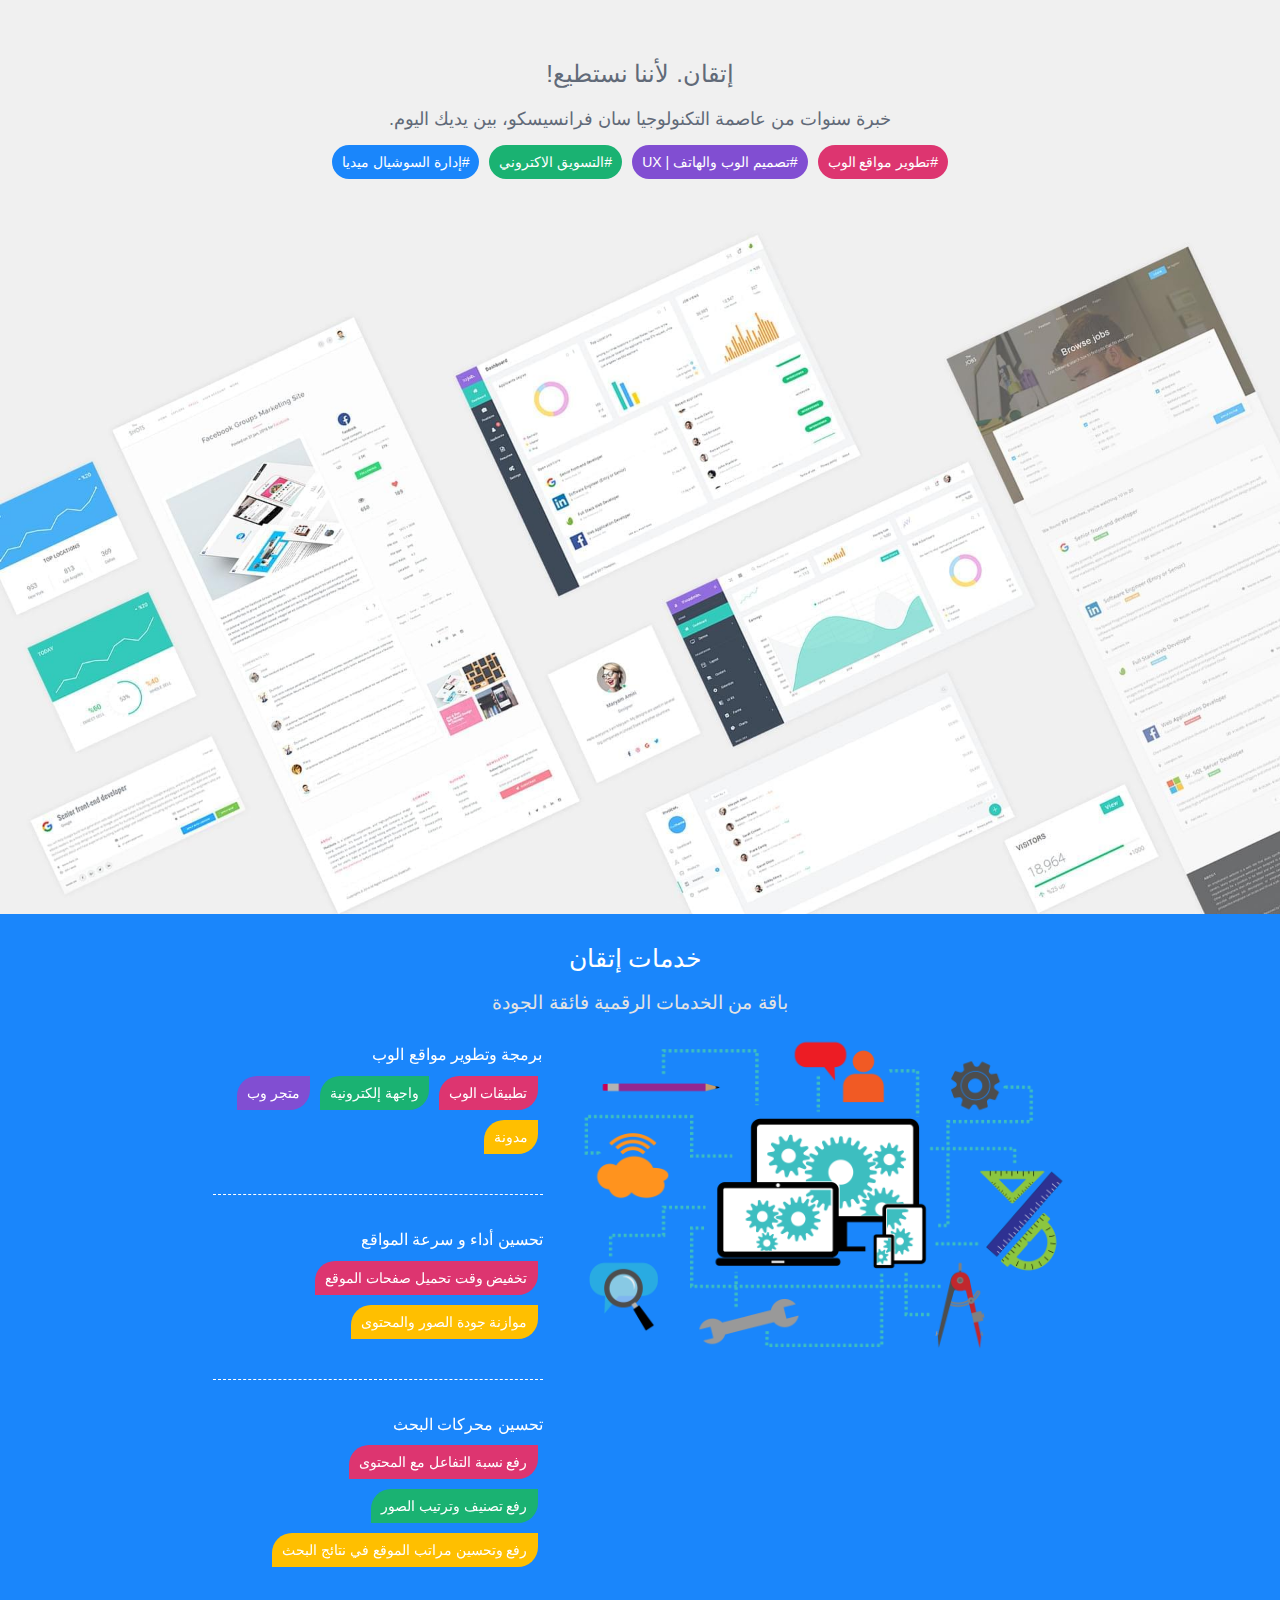
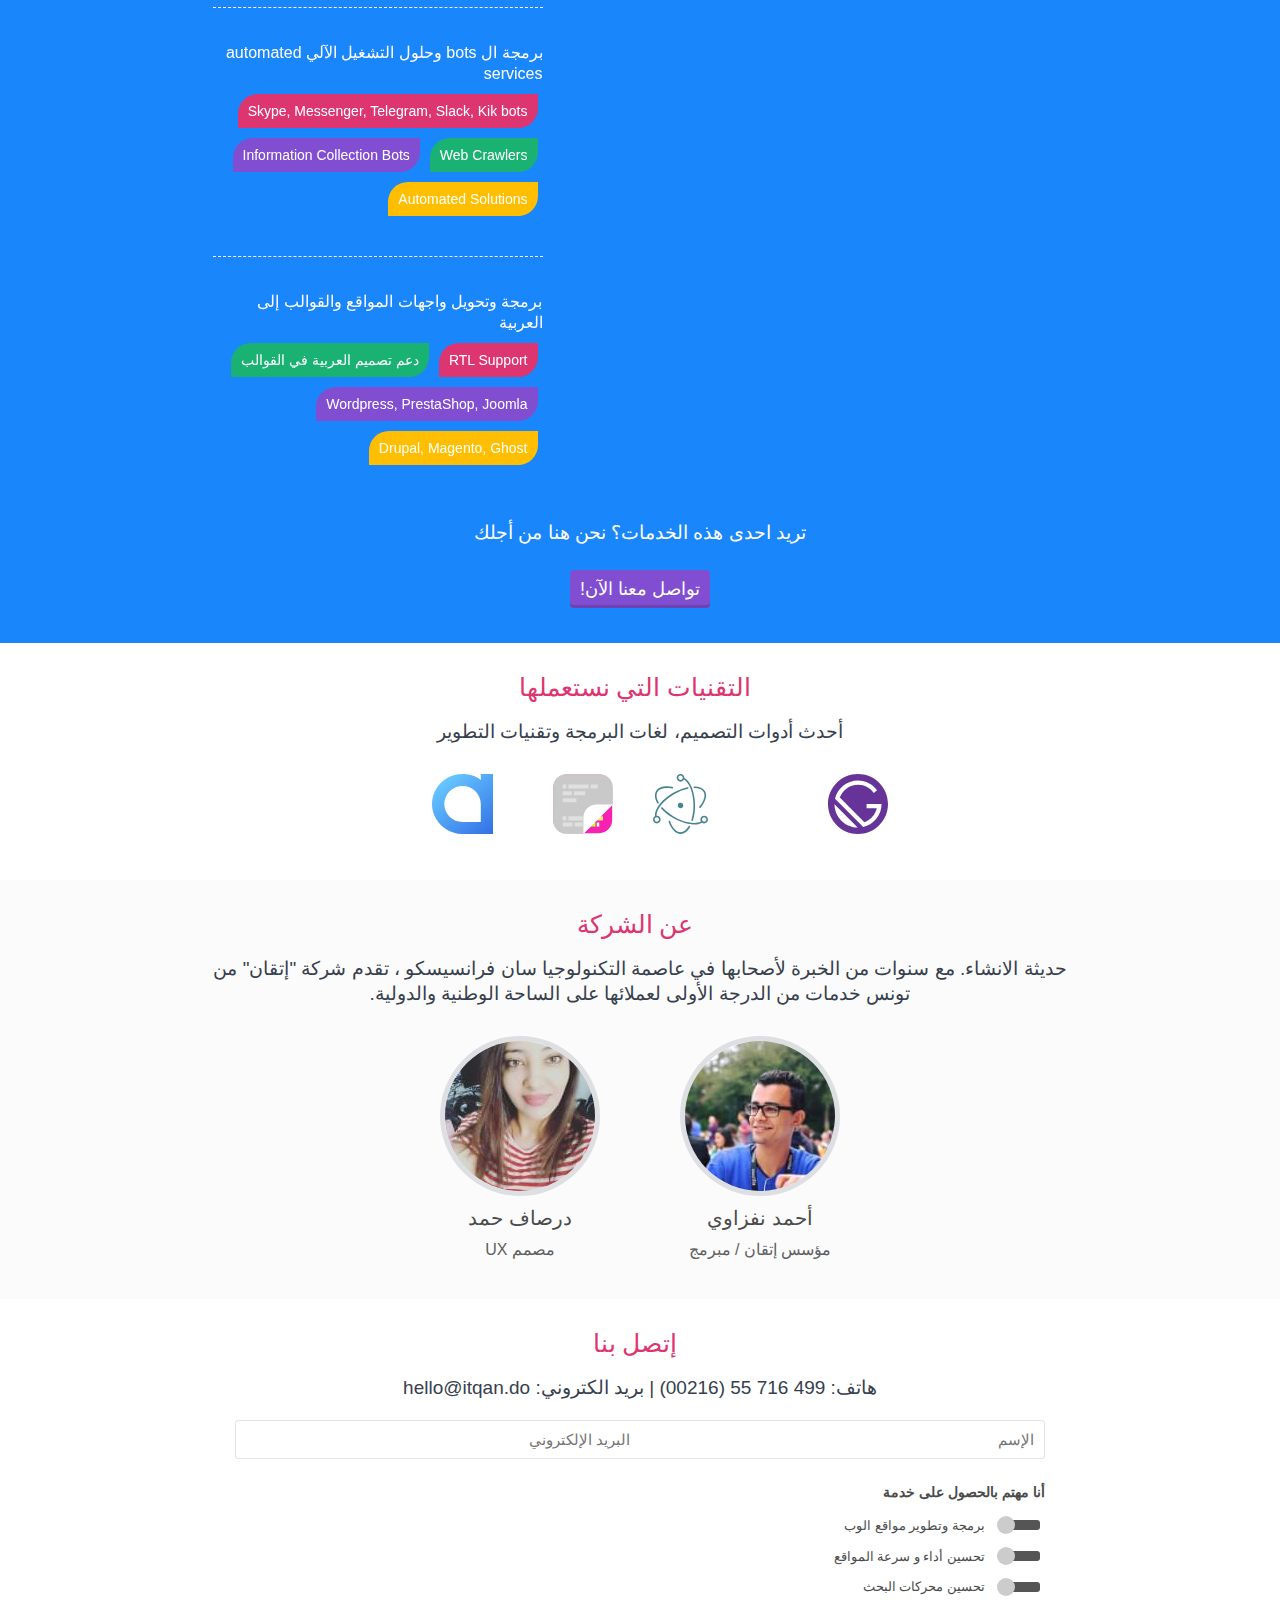
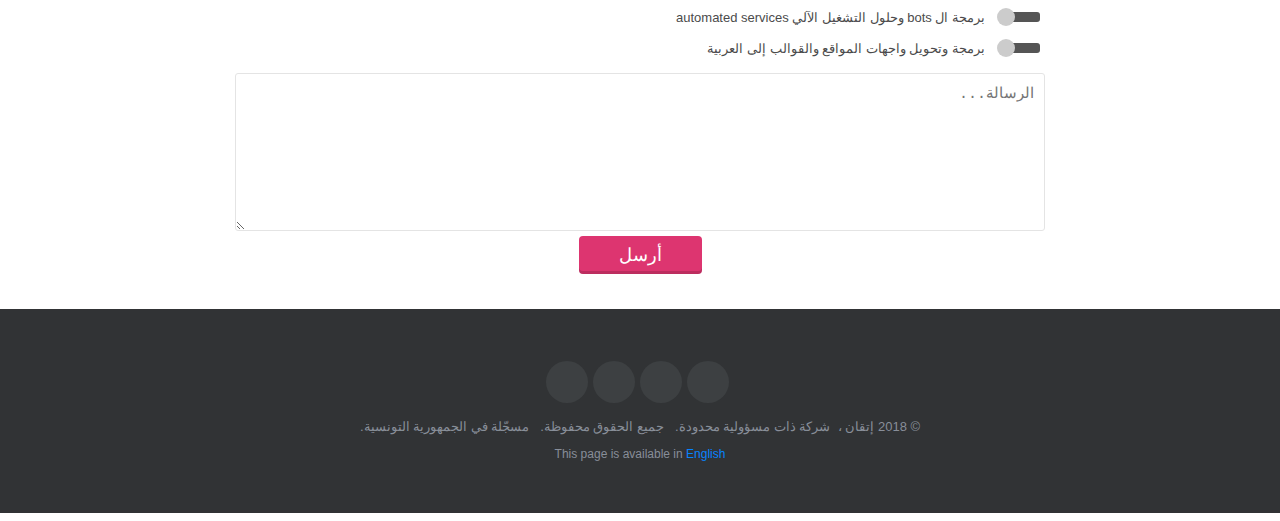
==== commit e47e9294: "Contact section enhancements" ====
--- a/index.html
+++ b/index.html
@@ -1 +1 @@
-<!DOCTYPE HTML><html dir="rtl" lang="ar"><head><title>إتقان. لأننا نستطيع!</title><meta name="viewport" content="width=device-width,initial-scale=1,maximum-scale=1"><meta property="og:type" content="website"><meta property="og:title" content="إتقان. لأننا نستطيع!"><meta property="og:url" content="http://itqan.do/index.html"><meta property="og:site_name" content="إتقان. لأننا نستطيع!"><meta property="og:locale" content="default"><meta name="twitter:card" content="summary"><meta name="twitter:title" content="إتقان. لأننا نستطيع!"><meta charset="utf-8"><meta name="viewport" content="width=device-width,initial-scale=1,user-scalable=no"><link rel="stylesheet" href="/css/main.css"><link rel="stylesheet" href="/css/normalize.css"><link rel="stylesheet" href="https://use.fontawesome.com/releases/v5.1.1/css/all.css" integrity="sha384-O8whS3fhG2OnA5Kas0Y9l3cfpmYjapjI0E4theH4iuMD+pLhbf6JI0jIMfYcK3yZ" crossorigin="anonymous"></head></html><body><div id="header"><div class="wrapper"><div class="logo"><img src="css/assets/logo400.png" alt=""></div><div class="title">إتقان. لأننا نستطيع!</div><div class="subtitle">خبرة سنوات من عاصمة التكنولوجيا سان فرانسيسكو، بين يديك اليوم.</div><div class="tags"><div class="tag red">#تطوير مواقع الوب</div><div class="tag purple">#تصميم الوب والهاتف | UX</div><div class="tag green">#التسويق الاكتروني</div><div class="tag blue">#إدارة السوشيال ميديا</div></div></div><img class="hero-img" src="css/assets/header.jpg" alt=""></div><div class="section blue"><div class="wrapper"><div class="title text-white"><i class="text-white fas fa-concierge-bell"></i> <span>خدمات إتقان</span></div><div class="subtitle"><span class="text-lightgray">باقة من الخدمات الرقمية فائقة الجودة</span></div><div class="body"><div class="col-group"><div class="startcol"><img src="css/assets/dynamic-website.png" alt=""></div><div class="endcol"><div class="service wobble-horizontal"><div class="subtitle text-white"><i class="text-white fas fa-check-circle"></i> <span>برمجة وتطوير مواقع الوب</span></div><div class="btn-group"><div href="#" class="tag-xl red">تطبيقات الوب</div><div href="#" class="tag-xl green">واجهة إلكترونية</div><div href="#" class="tag-xl purple">متجر وب</div><div href="#" class="tag-xl yellow">مدونة</div></div></div><div class="service wobble-horizontal"><div class="subtitle text-white"><i class="text-white fas fa-check-circle"></i> <span>تحسين أداء و سرعة المواقع</span></div><div class="btn-group"><div href="#" class="tag-xl red">تخفيض وقت تحميل صفحات الموقع</div><div href="#" class="tag-xl yellow">موازنة جودة الصور والمحتوى</div></div></div><div class="service wobble-horizontal"><div class="subtitle text-white"><i class="text-white fas fa-check-circle"></i> <span>تحسين محركات البحث</span></div><div class="btn-group"><div href="#" class="tag-xl red">رفع نسبة التفاعل مع المحتوى</div><div href="#" class="tag-xl green">رفع تصنيف وترتيب الصور</div><div href="#" class="tag-xl yellow">رفع وتحسين مراتب الموقع في نتائج البحث</div></div></div><div class="service wobble-horizontal"><div class="subtitle text-white"><i class="text-white fas fa-check-circle"></i> <span>برمجة ال bots وحلول التشغيل الآلي automated services</span></div><div class="btn-group"><div href="#" class="tag-xl red">Skype, Messenger, Telegram, Slack, Kik bots</div><div href="#" class="tag-xl green">Web Crawlers</div><div href="#" class="tag-xl purple">Information Collection Bots</div><div href="#" class="tag-xl yellow">Automated Solutions</div></div></div><div class="service wobble-horizontal"><div class="subtitle text-white"><i class="text-white fas fa-check-circle"></i> <span>برمجة وتحويل واجهات المواقع والقوالب إلى العربية</span></div><div class="btn-group"><div href="#" class="tag-xl red">RTL Support</div><div href="#" class="tag-xl green">دعم تصميم العربية في القوالب</div><div href="#" class="tag-xl purple">Wordpress, PrestaShop, Joomla</div><div href="#" class="tag-xl yellow">Drupal, Magento, Ghost</div></div></div></div></div><div class="action-group"><div class="subtitle text-white">تريد احدى هذه الخدمات؟ نحن هنا من أجلك</div><a href="#" class="button purple wobble-horizontal">تواصل معنا الآن!</a></div></div></div></div><div class="section"><div class="wrapper"><div class="title"><i class="fas fa-wrench"></i> <span>التقنيات التي نستعملها</span></div><div class="subtitle"><span>أحدث أدوات التصميم، لغات البرمجة وتقنيات التطوير</span></div><div class="body"><div class="techitem"><img src="css/assets/logos/gatsby.svg" width="auto" height="60px" alt=""></div><div class="techitem"><img src="css/assets/logos/webpack.svg" width="auto" height="60px" alt=""></div><div class="techitem"><img src="css/assets/logos/botpress.svg" width="auto" height="60px" alt=""></div><div class="techitem"><img src="css/assets/logos/puppeteer.svg" width="auto" height="60px" alt=""></div><div class="techitem"><img src="css/assets/logos/npmjs.svg" width="auto" height="60px" alt=""></div><div class="techitem"><img src="css/assets/logos/docker.svg" width="auto" height="60px" alt=""></div><div class="techitem"><img src="css/assets/logos/electronjs.svg" width="auto" height="60px" alt=""></div><div class="techitem"><img src="css/assets/logos/matterwiki.svg" width="auto" height="60px" alt=""></div><div class="techitem"><img src="css/assets/logos/hygen.svg" width="auto" height="60px" alt=""></div><div class="techitem"><img src="css/assets/logos/eslint.svg" width="auto" height="60px" alt=""></div><div class="techitem"><img src="css/assets/logos/nodejs.svg" width="auto" height="60px" alt=""></div><div class="techitem"><img src="css/assets/logos/atui.svg" width="auto" height="60px" alt=""></div><div class="techitem"><img src="css/assets/logos/uikit.svg" width="auto" height="60px" alt=""></div><div class="techitem"><img src="css/assets/logos/ffdev.svg" width="auto" height="60px" alt=""></div></div></div></div><div class="section gray"><div class="wrapper"><div class="title"><i class="fas fa-building"></i> <span>عن الشركة</span></div><div class="subtitle"><span>حديثة الانشاء. مع سنوات من الخبرة لأصحابها في عاصمة التكنولوجيا سان فرانسيسكو ، تقدم شركة "إتقان" من تونس خدمات من الدرجة الأولى لعملائها على الساحة الوطنية والدولية.</span></div><div class="body"><div class="profiles"><div class="profile"><img src="css/assets/ahmed_nefzaoui.jpg" alt="" class="picture"><div class="name">أحمد نفزاوي</div><div class="job"><span>مؤسس إتقان</span> <span>/</span> <span>مبرمج</span></div></div><div class="profile"><img src="css/assets/dorsaf_hamad.jpg" alt="" class="picture"><div class="name">درصاف حمد</div><div class="job"><span>مصمم UX</span></div></div></div></div></div></div><div class="section"><div class="wrapper"><div class="title"><i class="fas fa-at"></i> <span>إتصل بنا</span></div><div class="subtitle">هاتف: <span class="forceltr">(00216) 55 716 499</span> | بريد الكتروني: hello@itqan.do</div><div class="body"><form method="POST" netlify><div class="halfcol-group"><div class="halfcol"><input required class="fsc text-input" type="text" name="name" placeholder="الإسم"></div><div class="halfcol"><input required class="lsc text-input" type="email" name="email" placeholder="البريد الإلكتروني"></div><div class="checkbox-choice-holder"><div class="checkbox-title">أنا مهتم بالحصول على</div><div class="whole-checkbox"><div class="checkbox-choice"><input type="checkbox" id="webdev" name="webdev"> <label for="webdev"></label></div><div class="checkbox-text">برمجة وتطوير مواقع الوب</div></div><div class="whole-checkbox"><div class="checkbox-choice"><input type="checkbox" id="webperf" name="webperf"> <label for="webperf"></label></div><div class="checkbox-text">تحسين أداء و سرعة المواقع</div></div><div class="whole-checkbox"><div class="checkbox-choice"><input type="checkbox" id="webseo" name="webseo"> <label for="webseo"></label></div><div class="checkbox-text">تحسين محركات البحث</div></div><div class="whole-checkbox"><div class="checkbox-choice"><input type="checkbox" id="botsautomation" name="botsautomation"> <label for="botsautomation"></label></div><div class="checkbox-text">برمجة ال bots وحلول التشغيل الآلي automated services</div></div><div class="whole-checkbox"><div class="checkbox-choice"><input type="checkbox" id="rtl" name="rtl"> <label for="rtl"></label></div><div class="checkbox-text">برمجة وتحويل واجهات المواقع والقوالب إلى العربية</div></div></div><div class="text-area-holder"><textarea required class="text-area" name="message" rows="8" cols="80" placeholder="الرسالة..."></textarea></div><div><input type="submit" class="button red wide wobble-horizontal" value="أرسل"></div></div></form></div></div></div><div class="section darkgray"><div class="wrapper"><div class="footer"><div class="sociallinks"><div class="footer-social"><ul><li><a href="https://www.linkedin.com/company/itqan-do" target="_blank" class="social-linkedin"><i class="fab fa-linkedin-in"></i></a></li><li><a href="https://twitter.com/itqando" target="_blank" class="social-twitter"><i class="fab fa-twitter"></i></a></li><li><a href="https://www.facebook.com/itqan.do" target="_blank" class="social-facebook"><i class="fab fa-facebook"></i></a></li><li><a href="https://www.instagram.com/itqando" target="_blank" class="social-facebook"><i class="fab fa-instagram"></i></a></li></ul></div></div><p class="copyright"><span>© 2018</span> <span>إتقان</span> <span>،&nbsp;</span> <span>شركة ذات مسؤولية محدودة.</span> <span>&nbsp;</span> <span>جميع الحقوق محفوظة.</span> <span>&nbsp;</span> <span>مسجّلة في الجمهورية التونسية.</span></p><p class="lang">This page is available in <a href="https://en.itqan.do/">English</a></p><p></p></div></div></div></body>+<!DOCTYPE HTML><html dir="rtl" lang="ar"><head><title>إتقان. لأننا نستطيع!</title><meta name="viewport" content="width=device-width,initial-scale=1,maximum-scale=1"><meta property="og:type" content="website"><meta property="og:title" content="إتقان. لأننا نستطيع!"><meta property="og:url" content="http://itqan.do/index.html"><meta property="og:site_name" content="إتقان. لأننا نستطيع!"><meta property="og:locale" content="default"><meta name="twitter:card" content="summary"><meta name="twitter:title" content="إتقان. لأننا نستطيع!"><meta charset="utf-8"><meta name="viewport" content="width=device-width,initial-scale=1,user-scalable=no"><link rel="stylesheet" href="/css/main.css"><link rel="stylesheet" href="/css/normalize.css"><link rel="stylesheet" href="https://use.fontawesome.com/releases/v5.1.1/css/all.css" integrity="sha384-O8whS3fhG2OnA5Kas0Y9l3cfpmYjapjI0E4theH4iuMD+pLhbf6JI0jIMfYcK3yZ" crossorigin="anonymous"></head></html><body><div id="header"><div class="wrapper"><div class="logo"><img src="css/assets/logo400.png" alt=""></div><div class="title">إتقان. لأننا نستطيع!</div><div class="subtitle">خبرة سنوات من عاصمة التكنولوجيا سان فرانسيسكو، بين يديك اليوم.</div><div class="tags"><div class="tag red">#تطوير مواقع الوب</div><div class="tag purple">#تصميم الوب والهاتف | UX</div><div class="tag green">#التسويق الاكتروني</div><div class="tag blue">#إدارة السوشيال ميديا</div></div></div><img class="hero-img" src="css/assets/header.jpg" alt=""></div><div class="section blue"><div class="wrapper"><div class="title text-white"><i class="text-white fas fa-concierge-bell"></i> <span>خدمات إتقان</span></div><div class="subtitle"><span class="text-lightgray">باقة من الخدمات الرقمية فائقة الجودة</span></div><div class="body"><div class="col-group"><div class="startcol"><img src="css/assets/dynamic-website.png" alt=""></div><div class="endcol"><div class="service wobble-horizontal"><div class="subtitle text-white"><i class="text-white fas fa-check-circle"></i> <span>برمجة وتطوير مواقع الوب</span></div><div class="btn-group"><div href="#" class="tag-xl red">تطبيقات الوب</div><div href="#" class="tag-xl green">واجهة إلكترونية</div><div href="#" class="tag-xl purple">متجر وب</div><div href="#" class="tag-xl yellow">مدونة</div></div></div><div class="service wobble-horizontal"><div class="subtitle text-white"><i class="text-white fas fa-check-circle"></i> <span>تحسين أداء و سرعة المواقع</span></div><div class="btn-group"><div href="#" class="tag-xl red">تخفيض وقت تحميل صفحات الموقع</div><div href="#" class="tag-xl yellow">موازنة جودة الصور والمحتوى</div></div></div><div class="service wobble-horizontal"><div class="subtitle text-white"><i class="text-white fas fa-check-circle"></i> <span>تحسين محركات البحث</span></div><div class="btn-group"><div href="#" class="tag-xl red">رفع نسبة التفاعل مع المحتوى</div><div href="#" class="tag-xl green">رفع تصنيف وترتيب الصور</div><div href="#" class="tag-xl yellow">رفع وتحسين مراتب الموقع في نتائج البحث</div></div></div><div class="service wobble-horizontal"><div class="subtitle text-white"><i class="text-white fas fa-check-circle"></i> <span>برمجة ال bots وحلول التشغيل الآلي automated services</span></div><div class="btn-group"><div href="#" class="tag-xl red">Skype, Messenger, Telegram, Slack, Kik bots</div><div href="#" class="tag-xl green">Web Crawlers</div><div href="#" class="tag-xl purple">Information Collection Bots</div><div href="#" class="tag-xl yellow">Automated Solutions</div></div></div><div class="service wobble-horizontal"><div class="subtitle text-white"><i class="text-white fas fa-check-circle"></i> <span>برمجة وتحويل واجهات المواقع والقوالب إلى العربية</span></div><div class="btn-group"><div href="#" class="tag-xl red">RTL Support</div><div href="#" class="tag-xl green">دعم تصميم العربية في القوالب</div><div href="#" class="tag-xl purple">Wordpress, PrestaShop, Joomla</div><div href="#" class="tag-xl yellow">Drupal, Magento, Ghost</div></div></div></div></div><div class="action-group"><div class="subtitle text-white">تريد احدى هذه الخدمات؟ نحن هنا من أجلك</div><a href="#" class="button purple wobble-horizontal">تواصل معنا الآن!</a></div></div></div></div><div class="section"><div class="wrapper"><div class="title"><i class="fas fa-wrench"></i> <span>التقنيات التي نستعملها</span></div><div class="subtitle"><span>أحدث أدوات التصميم، لغات البرمجة وتقنيات التطوير</span></div><div class="body"><div class="techitem"><img src="css/assets/logos/gatsby.svg" width="auto" height="60px" alt=""></div><div class="techitem"><img src="css/assets/logos/webpack.svg" width="auto" height="60px" alt=""></div><div class="techitem"><img src="css/assets/logos/botpress.svg" width="auto" height="60px" alt=""></div><div class="techitem"><img src="css/assets/logos/puppeteer.svg" width="auto" height="60px" alt=""></div><div class="techitem"><img src="css/assets/logos/npmjs.svg" width="auto" height="60px" alt=""></div><div class="techitem"><img src="css/assets/logos/docker.svg" width="auto" height="60px" alt=""></div><div class="techitem"><img src="css/assets/logos/electronjs.svg" width="auto" height="60px" alt=""></div><div class="techitem"><img src="css/assets/logos/matterwiki.svg" width="auto" height="60px" alt=""></div><div class="techitem"><img src="css/assets/logos/hygen.svg" width="auto" height="60px" alt=""></div><div class="techitem"><img src="css/assets/logos/eslint.svg" width="auto" height="60px" alt=""></div><div class="techitem"><img src="css/assets/logos/nodejs.svg" width="auto" height="60px" alt=""></div><div class="techitem"><img src="css/assets/logos/atui.svg" width="auto" height="60px" alt=""></div><div class="techitem"><img src="css/assets/logos/uikit.svg" width="auto" height="60px" alt=""></div><div class="techitem"><img src="css/assets/logos/ffdev.svg" width="auto" height="60px" alt=""></div></div></div></div><div class="section gray"><div class="wrapper"><div class="title"><i class="fas fa-building"></i> <span>عن الشركة</span></div><div class="subtitle"><span>حديثة الانشاء. مع سنوات من الخبرة لأصحابها في عاصمة التكنولوجيا سان فرانسيسكو ، تقدم شركة "إتقان" من تونس خدمات من الدرجة الأولى لعملائها على الساحة الوطنية والدولية.</span></div><div class="body"><div class="profiles"><div class="profile"><img src="css/assets/ahmed_nefzaoui.jpg" alt="" class="picture"><div class="name">أحمد نفزاوي</div><div class="job"><span>مؤسس إتقان</span> <span>/</span> <span>مبرمج</span></div></div><div class="profile"><img src="css/assets/dorsaf_hamad.jpg" alt="" class="picture"><div class="name">درصاف حمد</div><div class="job"><span>مصمم UX</span></div></div></div></div></div></div><div class="section"><div class="wrapper"><div class="title"><i class="fas fa-at"></i> <span>إتصل بنا</span></div><div class="subtitle">هاتف: <span class="forceltr">(00216) 55 716 499</span> | بريد الكتروني: hello@itqan.do</div><div class="body"><form method="POST" netlify name="index-contact-arabic"><div class="halfcol-group"><div class="halfcol"><input required class="fsc text-input" type="text" name="name" placeholder="الإسم"></div><div class="halfcol"><input required class="lsc text-input" type="email" name="email" placeholder="البريد الإلكتروني"></div><div class="checkbox-choice-holder"><div class="checkbox-title">أنا مهتم بالحصول على خدمة</div><div class="whole-checkbox"><div class="checkbox-choice"><input type="checkbox" id="webdev" name="webdev" value="webdev"> <label for="webdev"></label></div><div class="checkbox-text">برمجة وتطوير مواقع الوب</div></div><div class="whole-checkbox"><div class="checkbox-choice"><input type="checkbox" id="webperf" name="webperf" value="webperf"> <label for="webperf"></label></div><div class="checkbox-text">تحسين أداء و سرعة المواقع</div></div><div class="whole-checkbox"><div class="checkbox-choice"><input type="checkbox" id="webseo" name="webseo" value="webseo"> <label for="webseo"></label></div><div class="checkbox-text">تحسين محركات البحث</div></div><div class="whole-checkbox"><div class="checkbox-choice"><input type="checkbox" id="botsautomation" name="botsautomation" value="botsautomation"> <label for="botsautomation"></label></div><div class="checkbox-text">برمجة ال bots وحلول التشغيل الآلي automated services</div></div><div class="whole-checkbox"><div class="checkbox-choice"><input type="checkbox" id="rtl" name="rtl" value="rtl"> <label for="rtl"></label></div><div class="checkbox-text">برمجة وتحويل واجهات المواقع والقوالب إلى العربية</div></div></div><div class="text-area-holder"><textarea required class="text-area" name="message" rows="8" cols="80" placeholder="الرسالة..."></textarea></div><div><input type="submit" class="button red wide wobble-horizontal" value="أرسل"></div></div></form></div></div></div><div class="section darkgray"><div class="wrapper"><div class="footer"><div class="sociallinks"><div class="footer-social"><ul><li><a href="https://www.linkedin.com/company/itqan-do" target="_blank" class="social-linkedin"><i class="fab fa-linkedin-in"></i></a></li><li><a href="https://twitter.com/itqando" target="_blank" class="social-twitter"><i class="fab fa-twitter"></i></a></li><li><a href="https://www.facebook.com/itqan.do" target="_blank" class="social-facebook"><i class="fab fa-facebook"></i></a></li><li><a href="https://www.instagram.com/itqando" target="_blank" class="social-facebook"><i class="fab fa-instagram"></i></a></li></ul></div></div><p class="copyright"><span>© 2018</span> <span>إتقان</span> <span>،&nbsp;</span> <span>شركة ذات مسؤولية محدودة.</span> <span>&nbsp;</span> <span>جميع الحقوق محفوظة.</span> <span>&nbsp;</span> <span>مسجّلة في الجمهورية التونسية.</span></p><p class="lang">This page is available in <a href="https://en.itqan.do/">English</a></p><p></p></div></div></div></body>--- a/css/main.css
+++ b/css/main.css
@@ -1 +1 @@
-@font-face{font-family:SwissraLight;src:url(assets/fonts/swissra/SwissraLight.eot);src:url(assets/fonts/swissra/SwissraLight.eot) format('embedded-opentype'),url(assets/fonts/swissra/SwissraLight.woff2) format('woff2'),url(assets/fonts/swissra/SwissraLight.woff) format('woff'),url(assets/fonts/swissra/SwissraLight.ttf) format('truetype'),url(assets/fonts/swissra/SwissraLight.svg#SwissraLight) format('svg')}@font-face{font-family:SwissraNormal;src:url(assets/fonts/swissra/SwissraNormal.eot);src:url(assets/fonts/swissra/SwissraNormal.eot) format('embedded-opentype'),url(assets/fonts/swissra/SwissraNormal.woff2) format('woff2'),url(assets/fonts/swissra/SwissraNormal.woff) format('woff'),url(assets/fonts/swissra/SwissraNormal.ttf) format('truetype'),url(assets/fonts/swissra/SwissraNormal.svg#SwissraNormal) format('svg')}@font-face{font-family:SwissraMedium;src:url(assets/fonts/swissra/SwissraMedium.eot);src:url(assets/fonts/swissra/SwissraMedium.eot) format('embedded-opentype'),url(assets/fonts/swissra/SwissraMedium.woff2) format('woff2'),url(assets/fonts/swissra/SwissraMedium.woff) format('woff'),url(assets/fonts/swissra/SwissraMedium.ttf) format('truetype'),url(assets/fonts/swissra/SwissraMedium.svg#SwissraMedium) format('svg')}@font-face{font-family:STREGULAR;src:url(assets/fonts/STC-Regular.eot);src:local('?'),url(assets/fonts/STC-Regular.woff) format('woff'),url(assets/fonts/STC-Regular.ttf) format('truetype'),url(assets/fonts/STC-Regular.svg) format('svg');font-weight:400;font-style:normal}@-webkit-keyframes wobble-horizontal{16.65%{-webkit-transform:translateX(8px);transform:translateX(8px)}33.3%{-webkit-transform:translateX(-6px);transform:translateX(-6px)}49.95%{-webkit-transform:translateX(4px);transform:translateX(4px)}66.6%{-webkit-transform:translateX(-2px);transform:translateX(-2px)}83.25%{-webkit-transform:translateX(1px);transform:translateX(1px)}100%{-webkit-transform:translateX(0);transform:translateX(0)}}.wobble-horizontal{display:inline-block;-webkit-transform:translateZ(0);-moz-transform:translateZ(0);transform:translateZ(0);-webkit-box-shadow:0 0 1px transparent;-moz-box-shadow:0 0 1px transparent;box-shadow:0 0 1px transparent}.wobble-horizontal:active,.wobble-horizontal:focus,.wobble-horizontal:hover{-webkit-animation-name:wobble-horizontal;-moz-animation-name:wobble-horizontal;-o-animation-name:wobble-horizontal;animation-name:wobble-horizontal;-webkit-animation-duration:1s;-moz-animation-duration:1s;-o-animation-duration:1s;animation-duration:1s;-webkit-animation-timing-function:ease-in-out;-moz-animation-timing-function:ease-in-out;-o-animation-timing-function:ease-in-out;animation-timing-function:ease-in-out;-webkit-animation-iteration-count:1;-moz-animation-iteration-count:1;-o-animation-iteration-count:1;animation-iteration-count:1}*{-webkit-box-sizing:border-box;-moz-box-sizing:border-box;box-sizing:border-box}body,html{margin:0;padding:0;font-size:12px;font-family:SwissraNormal,-apple-system,BlinkMacSystemFont,"Segoe UI",Helvetica,Arial,sans-serif,"Apple Color Emoji","Segoe UI Emoji","Segoe UI Symbol"}a{text-decoration:none;color:#0783ff}.dark{color:#0d70db}.wrapper{width:900px;margin:0 auto}.forceltr{direction:ltr;text-align:left;display:inline-block}.forcertl{direction:rtl;text-align:right;display:inline-block}.red{background-color:#dd3570}.green{background-color:#1ab272}.blue{background-color:#1a86fb}.purple{background-color:#814ed2}.gray{background-color:#fbfbfb}.yellow{background-color:#ffbf00}.darkgray{background-color:#313335}.text-lightgray{color:#e3e3e3!important}.text-white{color:#fff!important}.tag{line-height:14px;padding:10px 10px;font-size:14px;-webkit-border-radius:20px;-moz-border-radius:20px;border-radius:20px;display:inline-block;color:#fff;margin:5px}.tag-xl{line-height:14px;padding:10px 10px;font-size:14px;-webkit-border-radius:20px 0 20px 0;-moz-border-radius:20px 0 20px 0;border-radius:20px 0 20px 0;display:inline-block;color:#fff;margin:5px}.section{width:100%;height:auto;margin:0 auto;padding:30px 0}.section .title{color:#dd3570;font-size:25px;text-align:center;margin-bottom:17px;font-family:SwissraMedium,-apple-system,BlinkMacSystemFont,"Segoe UI",Helvetica,Arial,sans-serif,"Apple Color Emoji","Segoe UI Emoji","Segoe UI Symbol"}.section .title>i{color:#dd3570;margin-right:5px;font-size:24px}html[dir=rtl] .section .title>i{margin-left:5px}.section .subtitle{color:#37404d;font-size:19px;line-height:25px;text-align:center;margin-bottom:20px}.section .subtitle span{vertical-align:top;height:100%}.section .subtitle i{vertical-align:middle;height:100%}.section .body{font-size:24px;color:#4b4b4b;text-align:center}.startcol{display:inline-block;width:55%;height:auto;vertical-align:top}.startcol>img{width:100%;height:auto;display:block}.endcol{display:inline-block;width:40%;height:auto;vertical-align:top;text-align:left;padding:10px 0 0 30px}html[dir=rtl] .endcol{padding:10px 30px 0 0;text-align:right}.endcol .title{font-weight:700;font-size:20px;color:#37404d;text-align:left}html[dir=rtl] .endcol .title{text-align:right}.endcol .subtitle{font-size:17px;color:#37404d;text-align:left;line-height:20px;margin-bottom:5px}html[dir=rtl] .endcol .subtitle{text-align:right}.singlecol{display:inline-block;width:45%;height:auto;vertical-align:top;text-align:left;padding:10px}html[dir=rtl] .singlecol{text-align:right}.singlecol img{max-width:100%}.button{padding:0 10px;height:38px;line-height:38px;font-size:18px;-webkit-border-radius:4px;-moz-border-radius:4px;border-radius:4px;color:#fff;margin:5px;text-decoration:none;display:inline-block;-webkit-box-shadow:0 -3px 0 rgba(0,0,0,.15) inset;-moz-box-shadow:0 -3px 0 rgba(0,0,0,.15) inset;box-shadow:0 -3px 0 rgba(0,0,0,.15) inset;border:none;cursor:pointer}.button:active{-webkit-box-shadow:none;-moz-box-shadow:none;box-shadow:none}.button.wide{padding-left:40px;padding-right:40px}#header{background-color:#f0f0f0;padding:40px 0 0;text-align:center}#header .logo{width:200px;height:auto;margin:0 auto 20px}#header .logo>img{display:block;width:100%;height:auto}#header .title{font-size:24px;color:#616a78;z-index:6;margin-bottom:20px}#header .subtitle{font-size:18px;color:#616a78;z-index:6;margin-bottom:10px}#header .tags{margin-bottom:10px}#header>.hero-img{width:100%;max-width:1920px;height:auto;display:block}.portforlio-body{margin-top:50px}.col-group{margin-bottom:30px}.service{padding-bottom:35px;margin-bottom:35px;border-bottom:1px dashed #fff}.service:last-child{border-bottom:none;padding-bottom:10px;margin-bottom:10px}.service .subtitle,.service .title{text-align:left;font-size:16px}html[dir=rtl] .service .subtitle,html[dir=rtl] .service .title{text-align:right}.section .body .profiles{padding:10px}.section .body .profiles .profile{display:inline-block;width:160px;height:auto;margin:0 40px;vertical-align:top}.section .body .profiles .profile .picture{width:100%;height:auto;display:block;margin-bottom:10px;border:5px solid #dddfe2;-webkit-border-radius:50%;-moz-border-radius:50%;border-radius:50%}.section .body .profiles .profile .name{font-size:20px;color:#4b4b4b;text-align:center;margin-bottom:10px}.section .body .profiles .profile .job{font-size:16px;color:#5f5f5f;text-align:center}.techitem{padding:5px;text-align:left;display:inline-block;margin:5px;color:#fff}.techitem img{display:block;height:60px;width:auto}.halfcol-group{width:100%;margin:0 auto}.halfcol{width:45%;display:inline-block}.text-input{display:block;padding:10px 10px;font-size:15px;border:1px solid #e4e4e4;width:100%;-webkit-border-radius:3px;-moz-border-radius:3px;border-radius:3px}.captcha-container{margin:10px auto;text-align:center}.fsc{border-right:0;-webkit-border-top-right-radius:0;-moz-border-radius-topright:0;border-top-right-radius:0;-webkit-border-bottom-right-radius:0;-moz-border-radius-bottomright:0;border-bottom-right-radius:0}.lsc{border-left:0;-webkit-border-top-left-radius:0;-moz-border-radius-topleft:0;border-top-left-radius:0;-webkit-border-bottom-left-radius:0;-moz-border-radius-bottomleft:0;border-bottom-left-radius:0}html[dir=rtl] .fsc{border-left:0;border-right:1px solid #e4e4e4;-webkit-border-top-left-radius:0;-moz-border-radius-topleft:0;border-top-left-radius:0;-webkit-border-bottom-left-radius:0;-moz-border-radius-bottomleft:0;border-bottom-left-radius:0;-webkit-border-top-right-radius:3px;-moz-border-radius-topright:3px;border-top-right-radius:3px;-webkit-border-bottom-right-radius:3px;-moz-border-radius-bottomright:3px;border-bottom-right-radius:3px}html[dir=rtl] .lsc{border-left:1px solid #e4e4e4;border-right:0;-webkit-border-top-left-radius:3px;-moz-border-radius-topleft:3px;border-top-left-radius:3px;-webkit-border-bottom-left-radius:3px;-moz-border-radius-bottomleft:3px;border-bottom-left-radius:3px;-webkit-border-top-right-radius:0;-moz-border-radius-topright:0;border-top-right-radius:0;-webkit-border-bottom-right-radius:0;-moz-border-radius-bottomright:0;border-bottom-right-radius:0}.text-input:focus{border-color:#0783ff}.text-area-holder{width:90%;margin:10px auto 0}.text-area{display:block;padding:10px;font-size:15px;border:1px solid #e4e4e4;width:100%;-webkit-border-radius:3px;-moz-border-radius:3px;border-radius:3px}.text-area:focus{border-color:#0783ff}.checkbox-choice-holder{margin:10px auto;width:90%;text-align:left}.checkbox-title{margin:15px 0 10px;font-size:14px;font-weight:700}html[dir=rtl] .checkbox-choice-holder{text-align:right}.checkbox-text{display:inline-block;font-size:13px;vertical-align:middle;margin:0 10px}.checkbox-choice{vertical-align:middle;display:inline-block;width:40px;height:10px;background:#555;margin:10px 5px;position:relative;-webkit-border-radius:3px;-moz-border-radius:3px;border-radius:3px}.checkbox-choice input[type=checkbox]{visibility:hidden}.checkbox-choice label{display:block;width:18px;height:18px;-webkit-border-radius:50%;-moz-border-radius:50%;border-radius:50%;-webkit-transition:all .5s ease;-moz-transition:all .5s ease;-o-transition:all .5s ease;transition:all .5s ease;cursor:pointer;position:absolute;top:-4px;left:-3px;background:#ccc}.checkbox-choice input[type=checkbox]:checked+label{left:27px;background-color:#1ab272}.footer{padding:10px;color:#888e99;font-size:12px;text-align:center}.footer .copyright{font-size:13px}.footer .lang{font-size:12px}.footer-social ul{padding:0}.footer-social ul li{display:inline-block;text-align:center;margin-right:5px}.footer-social ul li a{height:42px;width:42px;display:block;background-color:#3d4042;-webkit-border-radius:50px;-moz-border-radius:50px;border-radius:50px;padding-top:13px}.footer-social ul li a i{color:#fff;font-size:16px}@media only screen and (-webkit-min-device-pixel-ratio:2),only screen and (min--moz-device-pixel-ratio:2),only screen and (-o-min-device-pixel-ratio:2/1),only screen and (min-device-pixel-ratio:2),only screen and (min-resolution:192dpi),only screen and (min-resolution:2dppx){.tag,.tag-xl{padding:10px 10px 6px}.button{padding:3px 10px 0}}@media (max-width:900px){.wrapper{width:100%;margin:0 auto;padding:0 5px}}@media (max-width:500px){.startcol{display:block;width:100%}.endcol{display:block;width:100%;text-align:center}.section .body .profiles .profile{display:inline-block;margin:5px 40px}.service{padding-bottom:15px;margin-bottom:15px}.halfcol{width:100%;display:block;margin:5px auto}.text-area-holder{width:100%}.fsc,.lsc{border-left:1px solid #e4e4e4!important;border-right:1px solid #e4e4e4!important;-webkit-border-radius:3px!important;-moz-border-radius:3px!important;border-radius:3px!important}}+@font-face{font-family:SwissraLight;src:url(assets/fonts/swissra/SwissraLight.eot);src:url(assets/fonts/swissra/SwissraLight.eot) format('embedded-opentype'),url(assets/fonts/swissra/SwissraLight.woff2) format('woff2'),url(assets/fonts/swissra/SwissraLight.woff) format('woff'),url(assets/fonts/swissra/SwissraLight.ttf) format('truetype'),url(assets/fonts/swissra/SwissraLight.svg#SwissraLight) format('svg')}@font-face{font-family:SwissraNormal;src:url(assets/fonts/swissra/SwissraNormal.eot);src:url(assets/fonts/swissra/SwissraNormal.eot) format('embedded-opentype'),url(assets/fonts/swissra/SwissraNormal.woff2) format('woff2'),url(assets/fonts/swissra/SwissraNormal.woff) format('woff'),url(assets/fonts/swissra/SwissraNormal.ttf) format('truetype'),url(assets/fonts/swissra/SwissraNormal.svg#SwissraNormal) format('svg')}@font-face{font-family:SwissraMedium;src:url(assets/fonts/swissra/SwissraMedium.eot);src:url(assets/fonts/swissra/SwissraMedium.eot) format('embedded-opentype'),url(assets/fonts/swissra/SwissraMedium.woff2) format('woff2'),url(assets/fonts/swissra/SwissraMedium.woff) format('woff'),url(assets/fonts/swissra/SwissraMedium.ttf) format('truetype'),url(assets/fonts/swissra/SwissraMedium.svg#SwissraMedium) format('svg')}@font-face{font-family:STREGULAR;src:url(assets/fonts/STC-Regular.eot);src:local('?'),url(assets/fonts/STC-Regular.woff) format('woff'),url(assets/fonts/STC-Regular.ttf) format('truetype'),url(assets/fonts/STC-Regular.svg) format('svg');font-weight:400;font-style:normal}@-webkit-keyframes wobble-horizontal{16.65%{-webkit-transform:translateX(8px);transform:translateX(8px)}33.3%{-webkit-transform:translateX(-6px);transform:translateX(-6px)}49.95%{-webkit-transform:translateX(4px);transform:translateX(4px)}66.6%{-webkit-transform:translateX(-2px);transform:translateX(-2px)}83.25%{-webkit-transform:translateX(1px);transform:translateX(1px)}100%{-webkit-transform:translateX(0);transform:translateX(0)}}.wobble-horizontal{display:inline-block;-webkit-transform:translateZ(0);-moz-transform:translateZ(0);transform:translateZ(0);-webkit-box-shadow:0 0 1px transparent;-moz-box-shadow:0 0 1px transparent;box-shadow:0 0 1px transparent}.wobble-horizontal:active,.wobble-horizontal:focus,.wobble-horizontal:hover{-webkit-animation-name:wobble-horizontal;-moz-animation-name:wobble-horizontal;-o-animation-name:wobble-horizontal;animation-name:wobble-horizontal;-webkit-animation-duration:1s;-moz-animation-duration:1s;-o-animation-duration:1s;animation-duration:1s;-webkit-animation-timing-function:ease-in-out;-moz-animation-timing-function:ease-in-out;-o-animation-timing-function:ease-in-out;animation-timing-function:ease-in-out;-webkit-animation-iteration-count:1;-moz-animation-iteration-count:1;-o-animation-iteration-count:1;animation-iteration-count:1}*{-webkit-box-sizing:border-box;-moz-box-sizing:border-box;box-sizing:border-box}body,html{margin:0;padding:0;font-size:12px;font-family:SwissraNormal,-apple-system,BlinkMacSystemFont,"Segoe UI",Helvetica,Arial,sans-serif,"Apple Color Emoji","Segoe UI Emoji","Segoe UI Symbol"}a{text-decoration:none;color:#0783ff}.dark{color:#0d70db}.wrapper{width:900px;margin:0 auto}.forceltr{direction:ltr;text-align:left;display:inline-block}.forcertl{direction:rtl;text-align:right;display:inline-block}.red{background-color:#dd3570}.green{background-color:#1ab272}.blue{background-color:#1a86fb}.purple{background-color:#814ed2}.gray{background-color:#fbfbfb}.yellow{background-color:#ffbf00}.darkgray{background-color:#313335}.text-lightgray{color:#e3e3e3!important}.text-white{color:#fff!important}.tag{line-height:14px;padding:10px 10px;font-size:14px;-webkit-border-radius:20px;-moz-border-radius:20px;border-radius:20px;display:inline-block;color:#fff;margin:5px}.tag-xl{line-height:14px;padding:10px 10px;font-size:14px;-webkit-border-radius:20px 0 20px 0;-moz-border-radius:20px 0 20px 0;border-radius:20px 0 20px 0;display:inline-block;color:#fff;margin:5px}.section{width:100%;height:auto;margin:0 auto;padding:30px 0}.section .title{color:#dd3570;font-size:25px;text-align:center;margin-bottom:17px;font-family:SwissraMedium,-apple-system,BlinkMacSystemFont,"Segoe UI",Helvetica,Arial,sans-serif,"Apple Color Emoji","Segoe UI Emoji","Segoe UI Symbol"}.section .title>i{color:#dd3570;margin-right:5px;font-size:24px}html[dir=rtl] .section .title>i{margin-left:5px}.section .subtitle{color:#37404d;font-size:19px;line-height:25px;text-align:center;margin-bottom:20px}.section .subtitle span{vertical-align:top;height:100%}.section .subtitle i{vertical-align:middle;height:100%}.section .body{font-size:24px;color:#4b4b4b;text-align:center}.startcol{display:inline-block;width:55%;height:auto;vertical-align:top}.startcol>img{width:100%;height:auto;display:block}.endcol{display:inline-block;width:40%;height:auto;vertical-align:top;text-align:left;padding:10px 0 0 30px}html[dir=rtl] .endcol{padding:10px 30px 0 0;text-align:right}.endcol .title{font-weight:700;font-size:20px;color:#37404d;text-align:left}html[dir=rtl] .endcol .title{text-align:right}.endcol .subtitle{font-size:17px;color:#37404d;text-align:left;line-height:20px;margin-bottom:5px}html[dir=rtl] .endcol .subtitle{text-align:right}.singlecol{display:inline-block;width:45%;height:auto;vertical-align:top;text-align:left;padding:10px}html[dir=rtl] .singlecol{text-align:right}.singlecol img{max-width:100%}.button{padding:0 10px;height:38px;line-height:38px;font-size:18px;-webkit-border-radius:4px;-moz-border-radius:4px;border-radius:4px;color:#fff;margin:5px;text-decoration:none;display:inline-block;-webkit-box-shadow:0 -3px 0 rgba(0,0,0,.15) inset;-moz-box-shadow:0 -3px 0 rgba(0,0,0,.15) inset;box-shadow:0 -3px 0 rgba(0,0,0,.15) inset;border:none;cursor:pointer}.button:active{-webkit-box-shadow:none;-moz-box-shadow:none;box-shadow:none}.button.wide{padding-left:40px;padding-right:40px}#header{background-color:#f0f0f0;padding:40px 0 0;text-align:center}#header .logo{width:200px;height:auto;margin:0 auto 20px}#header .logo>img{display:block;width:100%;height:auto}#header .title{font-size:24px;color:#616a78;z-index:6;margin-bottom:20px}#header .subtitle{font-size:18px;color:#616a78;z-index:6;margin-bottom:10px}#header .tags{margin-bottom:10px}#header>.hero-img{width:100%;max-width:1920px;height:auto;display:block}.portforlio-body{margin-top:50px}.col-group{margin-bottom:30px}.service{padding-bottom:35px;margin-bottom:35px;border-bottom:1px dashed #fff}.service:last-child{border-bottom:none;padding-bottom:10px;margin-bottom:10px}.service .subtitle,.service .title{text-align:left;font-size:16px}html[dir=rtl] .service .subtitle,html[dir=rtl] .service .title{text-align:right}.section .body .profiles{padding:10px}.section .body .profiles .profile{display:inline-block;width:160px;height:auto;margin:0 40px;vertical-align:top}.section .body .profiles .profile .picture{width:100%;height:auto;display:block;margin-bottom:10px;border:5px solid #dddfe2;-webkit-border-radius:50%;-moz-border-radius:50%;border-radius:50%}.section .body .profiles .profile .name{font-size:20px;color:#4b4b4b;text-align:center;margin-bottom:10px}.section .body .profiles .profile .job{font-size:16px;color:#5f5f5f;text-align:center}.techitem{padding:5px;text-align:left;display:inline-block;margin:5px;color:#fff}.techitem img{display:block;height:60px;width:auto}.halfcol-group{width:100%;margin:0 auto}.halfcol{width:45%;display:inline-block}.text-input{display:block;padding:10px 10px;font-size:15px;border:1px solid #e4e4e4;width:100%;-webkit-border-radius:3px;-moz-border-radius:3px;border-radius:3px}.captcha-container{margin:10px auto;text-align:center}.fsc{border-right:0;-webkit-border-top-right-radius:0;-moz-border-radius-topright:0;border-top-right-radius:0;-webkit-border-bottom-right-radius:0;-moz-border-radius-bottomright:0;border-bottom-right-radius:0}.lsc{border-left:0;-webkit-border-top-left-radius:0;-moz-border-radius-topleft:0;border-top-left-radius:0;-webkit-border-bottom-left-radius:0;-moz-border-radius-bottomleft:0;border-bottom-left-radius:0}html[dir=rtl] .fsc{border-left:0;border-right:1px solid #e4e4e4;-webkit-border-top-left-radius:0;-moz-border-radius-topleft:0;border-top-left-radius:0;-webkit-border-bottom-left-radius:0;-moz-border-radius-bottomleft:0;border-bottom-left-radius:0;-webkit-border-top-right-radius:3px;-moz-border-radius-topright:3px;border-top-right-radius:3px;-webkit-border-bottom-right-radius:3px;-moz-border-radius-bottomright:3px;border-bottom-right-radius:3px}html[dir=rtl] .lsc{border-left:1px solid #e4e4e4;border-right:0;-webkit-border-top-left-radius:3px;-moz-border-radius-topleft:3px;border-top-left-radius:3px;-webkit-border-bottom-left-radius:3px;-moz-border-radius-bottomleft:3px;border-bottom-left-radius:3px;-webkit-border-top-right-radius:0;-moz-border-radius-topright:0;border-top-right-radius:0;-webkit-border-bottom-right-radius:0;-moz-border-radius-bottomright:0;border-bottom-right-radius:0}.text-input:focus{border-color:#0783ff}.text-area-holder{width:90%;margin:10px auto 0}.text-area{display:block;padding:10px;font-size:15px;border:1px solid #e4e4e4;width:100%;-webkit-border-radius:3px;-moz-border-radius:3px;border-radius:3px}.text-area:focus{border-color:#0783ff}.checkbox-choice-holder{margin:10px auto;width:90%;text-align:left}.checkbox-title{margin:25px 0 10px;font-size:14px;font-weight:700}html[dir=rtl] .checkbox-choice-holder{text-align:right}.checkbox-text{display:inline-block;font-size:13px;vertical-align:middle;margin:0 10px}.checkbox-choice{vertical-align:middle;display:inline-block;width:40px;height:10px;background:#555;margin:10px 5px;position:relative;-webkit-border-radius:3px;-moz-border-radius:3px;border-radius:3px}.checkbox-choice input[type=checkbox]{visibility:hidden}.checkbox-choice label{display:block;width:18px;height:18px;-webkit-border-radius:50%;-moz-border-radius:50%;border-radius:50%;-webkit-transition:all .5s ease;-moz-transition:all .5s ease;-o-transition:all .5s ease;transition:all .5s ease;cursor:pointer;position:absolute;top:-4px;left:-3px;background:#ccc}.checkbox-choice input[type=checkbox]:checked+label{left:27px;background-color:#1ab272}.footer{padding:10px;color:#888e99;font-size:12px;text-align:center}.footer .copyright{font-size:13px}.footer .lang{font-size:12px}.footer-social ul{padding:0}.footer-social ul li{display:inline-block;text-align:center;margin-right:5px}.footer-social ul li a{height:42px;width:42px;display:block;background-color:#3d4042;-webkit-border-radius:50px;-moz-border-radius:50px;border-radius:50px;padding-top:13px}.footer-social ul li a i{color:#fff;font-size:16px}@media only screen and (-webkit-min-device-pixel-ratio:2),only screen and (min--moz-device-pixel-ratio:2),only screen and (-o-min-device-pixel-ratio:2/1),only screen and (min-device-pixel-ratio:2),only screen and (-webkit-min-device-pixel-ratio:2),only screen and (min-resolution:192dpi),only screen and (min-resolution:2dppx){.tag,.tag-xl{padding:10px 10px 6px}.button{padding:3px 10px 0}}@media (max-width:900px){.wrapper{width:100%;margin:0 auto;padding:0 5px}}@media (max-width:500px){.startcol{display:block;width:100%}.endcol{display:block;width:100%;text-align:center}.section .body .profiles .profile{display:inline-block;margin:5px 40px}.service{padding-bottom:15px;margin-bottom:15px}.halfcol{width:100%;display:block;margin:5px auto}.text-area-holder{width:100%}.fsc,.lsc{border-left:1px solid #e4e4e4!important;border-right:1px solid #e4e4e4!important;-webkit-border-radius:3px!important;-moz-border-radius:3px!important;border-radius:3px!important}}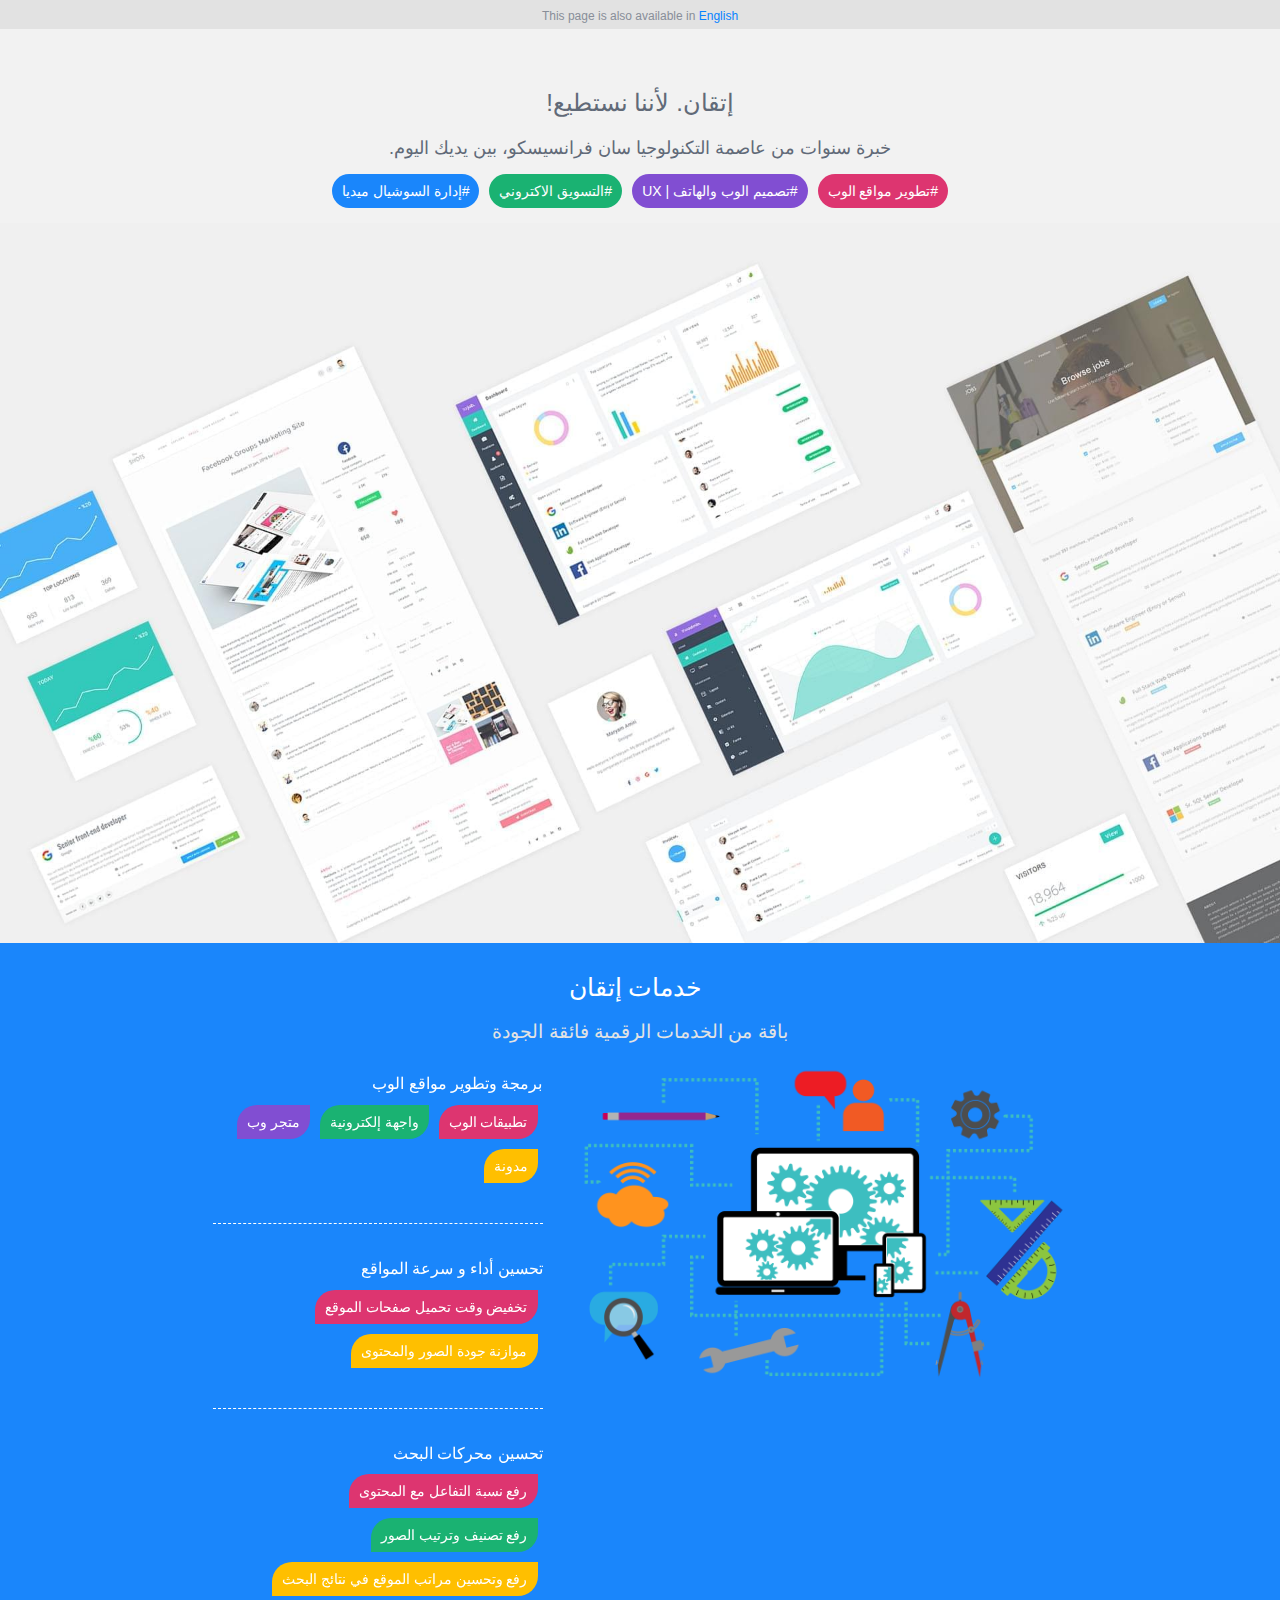
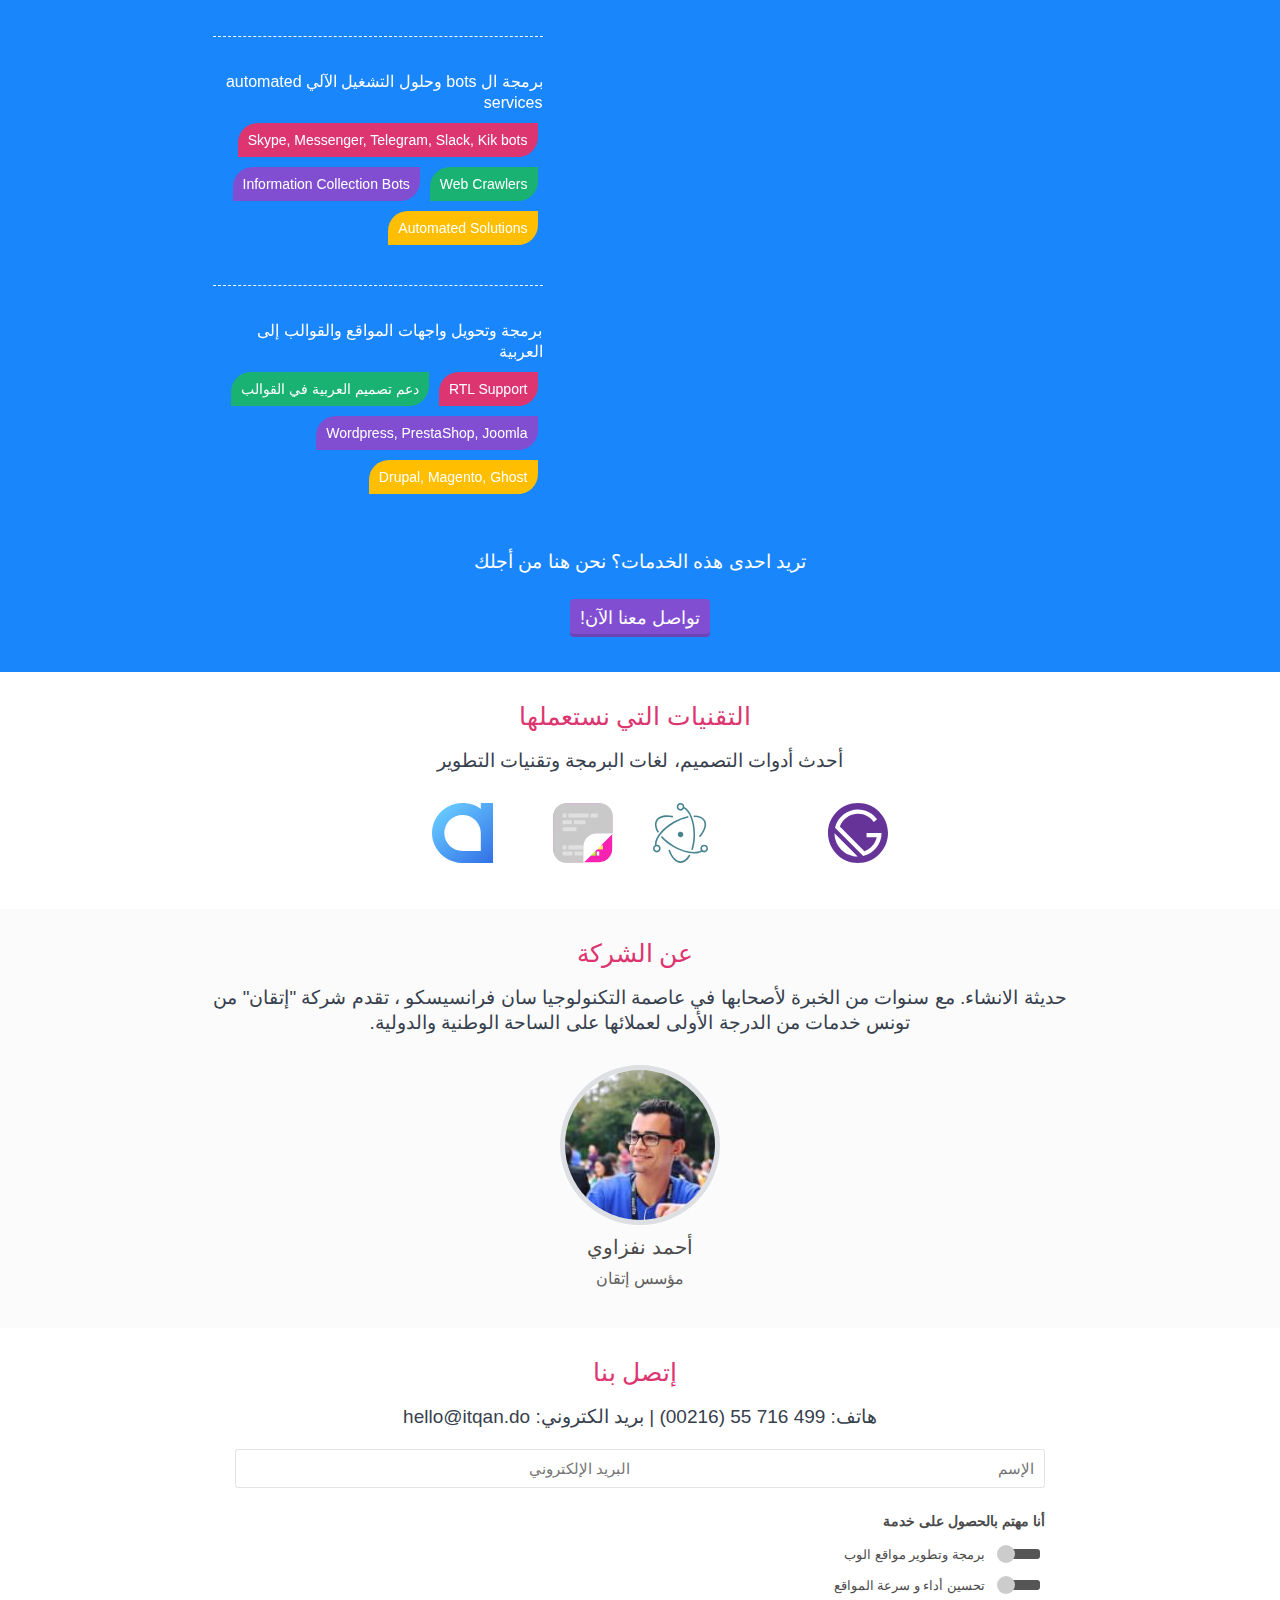
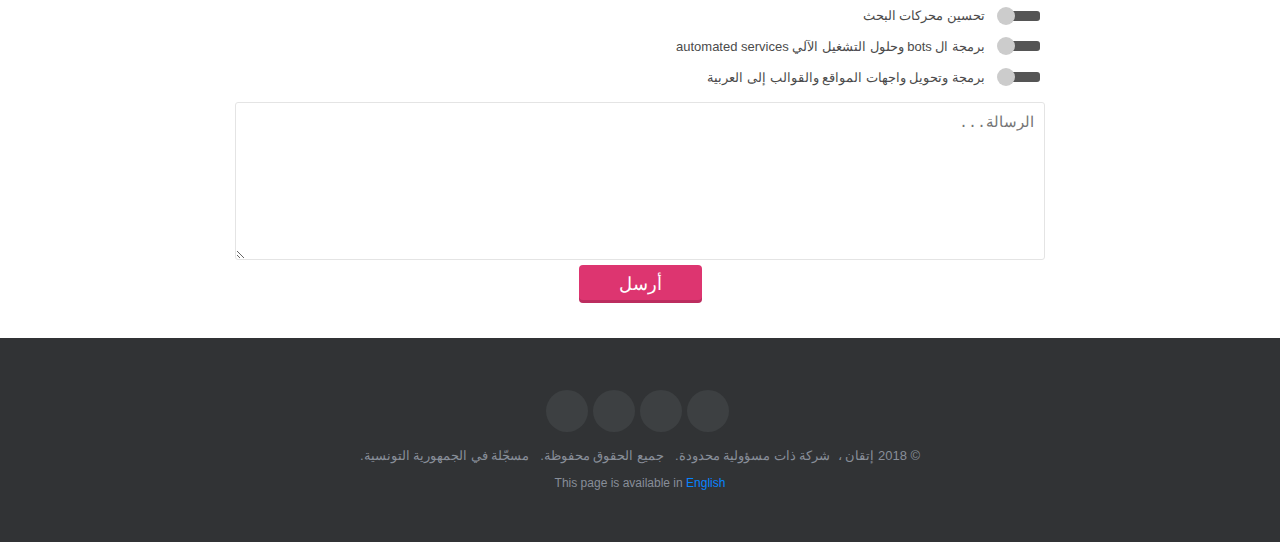
==== commit c12438d3: "Added language banner" ====
--- a/index.html
+++ b/index.html
@@ -1 +1 @@
-<!DOCTYPE HTML><html dir="rtl" lang="ar"><head><title>إتقان. لأننا نستطيع!</title><meta name="viewport" content="width=device-width,initial-scale=1,maximum-scale=1"><meta property="og:type" content="website"><meta property="og:title" content="إتقان. لأننا نستطيع!"><meta property="og:url" content="http://itqan.do/index.html"><meta property="og:site_name" content="إتقان. لأننا نستطيع!"><meta property="og:locale" content="default"><meta name="twitter:card" content="summary"><meta name="twitter:title" content="إتقان. لأننا نستطيع!"><meta charset="utf-8"><meta name="viewport" content="width=device-width,initial-scale=1,user-scalable=no"><link rel="stylesheet" href="/css/main.css"><link rel="stylesheet" href="/css/normalize.css"><link rel="stylesheet" href="https://use.fontawesome.com/releases/v5.1.1/css/all.css" integrity="sha384-O8whS3fhG2OnA5Kas0Y9l3cfpmYjapjI0E4theH4iuMD+pLhbf6JI0jIMfYcK3yZ" crossorigin="anonymous"></head></html><body><div id="header"><div class="wrapper"><div class="logo"><img src="css/assets/logo400.png" alt=""></div><div class="title">إتقان. لأننا نستطيع!</div><div class="subtitle">خبرة سنوات من عاصمة التكنولوجيا سان فرانسيسكو، بين يديك اليوم.</div><div class="tags"><div class="tag red">#تطوير مواقع الوب</div><div class="tag purple">#تصميم الوب والهاتف | UX</div><div class="tag green">#التسويق الاكتروني</div><div class="tag blue">#إدارة السوشيال ميديا</div></div></div><img class="hero-img" src="css/assets/header.jpg" alt=""></div><div class="section blue"><div class="wrapper"><div class="title text-white"><i class="text-white fas fa-concierge-bell"></i> <span>خدمات إتقان</span></div><div class="subtitle"><span class="text-lightgray">باقة من الخدمات الرقمية فائقة الجودة</span></div><div class="body"><div class="col-group"><div class="startcol"><img src="css/assets/dynamic-website.png" alt=""></div><div class="endcol"><div class="service wobble-horizontal"><div class="subtitle text-white"><i class="text-white fas fa-check-circle"></i> <span>برمجة وتطوير مواقع الوب</span></div><div class="btn-group"><div href="#" class="tag-xl red">تطبيقات الوب</div><div href="#" class="tag-xl green">واجهة إلكترونية</div><div href="#" class="tag-xl purple">متجر وب</div><div href="#" class="tag-xl yellow">مدونة</div></div></div><div class="service wobble-horizontal"><div class="subtitle text-white"><i class="text-white fas fa-check-circle"></i> <span>تحسين أداء و سرعة المواقع</span></div><div class="btn-group"><div href="#" class="tag-xl red">تخفيض وقت تحميل صفحات الموقع</div><div href="#" class="tag-xl yellow">موازنة جودة الصور والمحتوى</div></div></div><div class="service wobble-horizontal"><div class="subtitle text-white"><i class="text-white fas fa-check-circle"></i> <span>تحسين محركات البحث</span></div><div class="btn-group"><div href="#" class="tag-xl red">رفع نسبة التفاعل مع المحتوى</div><div href="#" class="tag-xl green">رفع تصنيف وترتيب الصور</div><div href="#" class="tag-xl yellow">رفع وتحسين مراتب الموقع في نتائج البحث</div></div></div><div class="service wobble-horizontal"><div class="subtitle text-white"><i class="text-white fas fa-check-circle"></i> <span>برمجة ال bots وحلول التشغيل الآلي automated services</span></div><div class="btn-group"><div href="#" class="tag-xl red">Skype, Messenger, Telegram, Slack, Kik bots</div><div href="#" class="tag-xl green">Web Crawlers</div><div href="#" class="tag-xl purple">Information Collection Bots</div><div href="#" class="tag-xl yellow">Automated Solutions</div></div></div><div class="service wobble-horizontal"><div class="subtitle text-white"><i class="text-white fas fa-check-circle"></i> <span>برمجة وتحويل واجهات المواقع والقوالب إلى العربية</span></div><div class="btn-group"><div href="#" class="tag-xl red">RTL Support</div><div href="#" class="tag-xl green">دعم تصميم العربية في القوالب</div><div href="#" class="tag-xl purple">Wordpress, PrestaShop, Joomla</div><div href="#" class="tag-xl yellow">Drupal, Magento, Ghost</div></div></div></div></div><div class="action-group"><div class="subtitle text-white">تريد احدى هذه الخدمات؟ نحن هنا من أجلك</div><a href="#" class="button purple wobble-horizontal">تواصل معنا الآن!</a></div></div></div></div><div class="section"><div class="wrapper"><div class="title"><i class="fas fa-wrench"></i> <span>التقنيات التي نستعملها</span></div><div class="subtitle"><span>أحدث أدوات التصميم، لغات البرمجة وتقنيات التطوير</span></div><div class="body"><div class="techitem"><img src="css/assets/logos/gatsby.svg" width="auto" height="60px" alt=""></div><div class="techitem"><img src="css/assets/logos/webpack.svg" width="auto" height="60px" alt=""></div><div class="techitem"><img src="css/assets/logos/botpress.svg" width="auto" height="60px" alt=""></div><div class="techitem"><img src="css/assets/logos/puppeteer.svg" width="auto" height="60px" alt=""></div><div class="techitem"><img src="css/assets/logos/npmjs.svg" width="auto" height="60px" alt=""></div><div class="techitem"><img src="css/assets/logos/docker.svg" width="auto" height="60px" alt=""></div><div class="techitem"><img src="css/assets/logos/electronjs.svg" width="auto" height="60px" alt=""></div><div class="techitem"><img src="css/assets/logos/matterwiki.svg" width="auto" height="60px" alt=""></div><div class="techitem"><img src="css/assets/logos/hygen.svg" width="auto" height="60px" alt=""></div><div class="techitem"><img src="css/assets/logos/eslint.svg" width="auto" height="60px" alt=""></div><div class="techitem"><img src="css/assets/logos/nodejs.svg" width="auto" height="60px" alt=""></div><div class="techitem"><img src="css/assets/logos/atui.svg" width="auto" height="60px" alt=""></div><div class="techitem"><img src="css/assets/logos/uikit.svg" width="auto" height="60px" alt=""></div><div class="techitem"><img src="css/assets/logos/ffdev.svg" width="auto" height="60px" alt=""></div></div></div></div><div class="section gray"><div class="wrapper"><div class="title"><i class="fas fa-building"></i> <span>عن الشركة</span></div><div class="subtitle"><span>حديثة الانشاء. مع سنوات من الخبرة لأصحابها في عاصمة التكنولوجيا سان فرانسيسكو ، تقدم شركة "إتقان" من تونس خدمات من الدرجة الأولى لعملائها على الساحة الوطنية والدولية.</span></div><div class="body"><div class="profiles"><div class="profile"><img src="css/assets/ahmed_nefzaoui.jpg" alt="" class="picture"><div class="name">أحمد نفزاوي</div><div class="job"><span>مؤسس إتقان</span> <span>/</span> <span>مبرمج</span></div></div><div class="profile"><img src="css/assets/dorsaf_hamad.jpg" alt="" class="picture"><div class="name">درصاف حمد</div><div class="job"><span>مصمم UX</span></div></div></div></div></div></div><div class="section"><div class="wrapper"><div class="title"><i class="fas fa-at"></i> <span>إتصل بنا</span></div><div class="subtitle">هاتف: <span class="forceltr">(00216) 55 716 499</span> | بريد الكتروني: hello@itqan.do</div><div class="body"><form method="POST" netlify name="index-contact-arabic"><div class="halfcol-group"><div class="halfcol"><input required class="fsc text-input" type="text" name="name" placeholder="الإسم"></div><div class="halfcol"><input required class="lsc text-input" type="email" name="email" placeholder="البريد الإلكتروني"></div><div class="checkbox-choice-holder"><div class="checkbox-title">أنا مهتم بالحصول على خدمة</div><div class="whole-checkbox"><div class="checkbox-choice"><input type="checkbox" id="webdev" name="webdev" value="webdev"> <label for="webdev"></label></div><div class="checkbox-text">برمجة وتطوير مواقع الوب</div></div><div class="whole-checkbox"><div class="checkbox-choice"><input type="checkbox" id="webperf" name="webperf" value="webperf"> <label for="webperf"></label></div><div class="checkbox-text">تحسين أداء و سرعة المواقع</div></div><div class="whole-checkbox"><div class="checkbox-choice"><input type="checkbox" id="webseo" name="webseo" value="webseo"> <label for="webseo"></label></div><div class="checkbox-text">تحسين محركات البحث</div></div><div class="whole-checkbox"><div class="checkbox-choice"><input type="checkbox" id="botsautomation" name="botsautomation" value="botsautomation"> <label for="botsautomation"></label></div><div class="checkbox-text">برمجة ال bots وحلول التشغيل الآلي automated services</div></div><div class="whole-checkbox"><div class="checkbox-choice"><input type="checkbox" id="rtl" name="rtl" value="rtl"> <label for="rtl"></label></div><div class="checkbox-text">برمجة وتحويل واجهات المواقع والقوالب إلى العربية</div></div></div><div class="text-area-holder"><textarea required class="text-area" name="message" rows="8" cols="80" placeholder="الرسالة..."></textarea></div><div><input type="submit" class="button red wide wobble-horizontal" value="أرسل"></div></div></form></div></div></div><div class="section darkgray"><div class="wrapper"><div class="footer"><div class="sociallinks"><div class="footer-social"><ul><li><a href="https://www.linkedin.com/company/itqan-do" target="_blank" class="social-linkedin"><i class="fab fa-linkedin-in"></i></a></li><li><a href="https://twitter.com/itqando" target="_blank" class="social-twitter"><i class="fab fa-twitter"></i></a></li><li><a href="https://www.facebook.com/itqan.do" target="_blank" class="social-facebook"><i class="fab fa-facebook"></i></a></li><li><a href="https://www.instagram.com/itqando" target="_blank" class="social-facebook"><i class="fab fa-instagram"></i></a></li></ul></div></div><p class="copyright"><span>© 2018</span> <span>إتقان</span> <span>،&nbsp;</span> <span>شركة ذات مسؤولية محدودة.</span> <span>&nbsp;</span> <span>جميع الحقوق محفوظة.</span> <span>&nbsp;</span> <span>مسجّلة في الجمهورية التونسية.</span></p><p class="lang">This page is available in <a href="https://en.itqan.do/">English</a></p><p></p></div></div></div></body>+<!DOCTYPE HTML><html dir="rtl" lang="ar"><head><script async src="https://www.googletagmanager.com/gtag/js?id=UA-123598778-1"></script><script>function gtag(){dataLayer.push(arguments)}window.dataLayer=window.dataLayer||[],gtag("js",new Date),gtag("config","UA-123598778-2")</script><title>إتقان. لأننا نستطيع!</title><meta name="viewport" content="width=device-width,initial-scale=1,maximum-scale=1"><meta property="og:type" content="website"><meta property="og:title" content="إتقان. لأننا نستطيع!"><meta property="og:url" content="http://itqan.do/index.html"><meta property="og:site_name" content="إتقان. لأننا نستطيع!"><meta property="og:locale" content="default"><meta name="twitter:card" content="summary"><meta name="twitter:title" content="إتقان. لأننا نستطيع!"><meta charset="utf-8"><meta name="viewport" content="width=device-width,initial-scale=1,user-scalable=no"><link rel="stylesheet" href="/css/main.css"><link rel="stylesheet" href="/css/normalize.css"><link rel="stylesheet" href="https://use.fontawesome.com/releases/v5.1.1/css/all.css" integrity="sha384-O8whS3fhG2OnA5Kas0Y9l3cfpmYjapjI0E4theH4iuMD+pLhbf6JI0jIMfYcK3yZ" crossorigin="anonymous"></head></html><body><div class="notification-banner red">This page is also available in <a href="https://en.itqan.do/">English</a></div><div id="header"><div class="wrapper"><div class="logo"><img src="css/assets/logo400.png" alt=""></div><div class="title">إتقان. لأننا نستطيع!</div><div class="subtitle">خبرة سنوات من عاصمة التكنولوجيا سان فرانسيسكو، بين يديك اليوم.</div><div class="tags"><div class="tag red">#تطوير مواقع الوب</div><div class="tag purple">#تصميم الوب والهاتف | UX</div><div class="tag green">#التسويق الاكتروني</div><div class="tag blue">#إدارة السوشيال ميديا</div></div></div><img class="hero-img" src="css/assets/header.jpg" alt=""></div><div class="section blue"><div class="wrapper"><div class="title text-white"><i class="text-white fas fa-concierge-bell"></i> <span>خدمات إتقان</span></div><div class="subtitle"><span class="text-lightgray">باقة من الخدمات الرقمية فائقة الجودة</span></div><div class="body"><div class="col-group"><div class="startcol"><img src="css/assets/dynamic-website.png" alt=""></div><div class="endcol"><div class="service wobble-horizontal"><div class="subtitle text-white"><i class="text-white fas fa-check-circle"></i> <span>برمجة وتطوير مواقع الوب</span></div><div class="btn-group"><div href="#" class="tag-xl red">تطبيقات الوب</div><div href="#" class="tag-xl green">واجهة إلكترونية</div><div href="#" class="tag-xl purple">متجر وب</div><div href="#" class="tag-xl yellow">مدونة</div></div></div><div class="service wobble-horizontal"><div class="subtitle text-white"><i class="text-white fas fa-check-circle"></i> <span>تحسين أداء و سرعة المواقع</span></div><div class="btn-group"><div href="#" class="tag-xl red">تخفيض وقت تحميل صفحات الموقع</div><div href="#" class="tag-xl yellow">موازنة جودة الصور والمحتوى</div></div></div><div class="service wobble-horizontal"><div class="subtitle text-white"><i class="text-white fas fa-check-circle"></i> <span>تحسين محركات البحث</span></div><div class="btn-group"><div href="#" class="tag-xl red">رفع نسبة التفاعل مع المحتوى</div><div href="#" class="tag-xl green">رفع تصنيف وترتيب الصور</div><div href="#" class="tag-xl yellow">رفع وتحسين مراتب الموقع في نتائج البحث</div></div></div><div class="service wobble-horizontal"><div class="subtitle text-white"><i class="text-white fas fa-check-circle"></i> <span>برمجة ال bots وحلول التشغيل الآلي automated services</span></div><div class="btn-group"><div href="#" class="tag-xl red">Skype, Messenger, Telegram, Slack, Kik bots</div><div href="#" class="tag-xl green">Web Crawlers</div><div href="#" class="tag-xl purple">Information Collection Bots</div><div href="#" class="tag-xl yellow">Automated Solutions</div></div></div><div class="service wobble-horizontal"><div class="subtitle text-white"><i class="text-white fas fa-check-circle"></i> <span>برمجة وتحويل واجهات المواقع والقوالب إلى العربية</span></div><div class="btn-group"><div href="#" class="tag-xl red">RTL Support</div><div href="#" class="tag-xl green">دعم تصميم العربية في القوالب</div><div href="#" class="tag-xl purple">Wordpress, PrestaShop, Joomla</div><div href="#" class="tag-xl yellow">Drupal, Magento, Ghost</div></div></div></div></div><div class="action-group"><div class="subtitle text-white">تريد احدى هذه الخدمات؟ نحن هنا من أجلك</div><a href="#" id="goToContact" class="button purple wobble-horizontal">تواصل معنا الآن!</a></div></div></div></div><div class="section"><div class="wrapper"><div class="title"><i class="fas fa-wrench"></i> <span>التقنيات التي نستعملها</span></div><div class="subtitle"><span>أحدث أدوات التصميم، لغات البرمجة وتقنيات التطوير</span></div><div class="body"><div class="techitem"><img src="css/assets/logos/gatsby.svg" width="auto" height="60px" alt=""></div><div class="techitem"><img src="css/assets/logos/webpack.svg" width="auto" height="60px" alt=""></div><div class="techitem"><img src="css/assets/logos/botpress.svg" width="auto" height="60px" alt=""></div><div class="techitem"><img src="css/assets/logos/puppeteer.svg" width="auto" height="60px" alt=""></div><div class="techitem"><img src="css/assets/logos/npmjs.svg" width="auto" height="60px" alt=""></div><div class="techitem"><img src="css/assets/logos/docker.svg" width="auto" height="60px" alt=""></div><div class="techitem"><img src="css/assets/logos/electronjs.svg" width="auto" height="60px" alt=""></div><div class="techitem"><img src="css/assets/logos/matterwiki.svg" width="auto" height="60px" alt=""></div><div class="techitem"><img src="css/assets/logos/hygen.svg" width="auto" height="60px" alt=""></div><div class="techitem"><img src="css/assets/logos/eslint.svg" width="auto" height="60px" alt=""></div><div class="techitem"><img src="css/assets/logos/nodejs.svg" width="auto" height="60px" alt=""></div><div class="techitem"><img src="css/assets/logos/atui.svg" width="auto" height="60px" alt=""></div><div class="techitem"><img src="css/assets/logos/uikit.svg" width="auto" height="60px" alt=""></div><div class="techitem"><img src="css/assets/logos/ffdev.svg" width="auto" height="60px" alt=""></div></div></div></div><div class="section gray"><div class="wrapper"><div class="title"><i class="fas fa-building"></i> <span>عن الشركة</span></div><div class="subtitle"><span>حديثة الانشاء. مع سنوات من الخبرة لأصحابها في عاصمة التكنولوجيا سان فرانسيسكو ، تقدم شركة "إتقان" من تونس خدمات من الدرجة الأولى لعملائها على الساحة الوطنية والدولية.</span></div><div class="body"><div class="profiles"><div class="profile"><img src="css/assets/ahmed_nefzaoui.jpg" alt="" class="picture"><div class="name">أحمد نفزاوي</div><div class="job"><span>مؤسس إتقان</span></div></div></div></div></div></div><div class="section" id="contact-section"><div class="wrapper"><div class="title"><i class="fas fa-at"></i> <span>إتصل بنا</span></div><div class="subtitle">هاتف: <span class="forceltr">(00216) 55 716 499</span> | بريد الكتروني: hello@itqan.do</div><div class="body"><form method="POST" netlify name="index-contact-arabic"><div class="halfcol-group"><div class="halfcol"><input required class="fsc text-input" type="text" name="name" placeholder="الإسم"></div><div class="halfcol"><input required class="lsc text-input" type="email" name="email" placeholder="البريد الإلكتروني"></div><div class="checkbox-choice-holder"><div class="checkbox-title">أنا مهتم بالحصول على خدمة</div><div class="whole-checkbox"><div class="checkbox-choice"><input type="checkbox" id="webdev" name="webdev" value="webdev"> <label for="webdev"></label></div><div class="checkbox-text">برمجة وتطوير مواقع الوب</div></div><div class="whole-checkbox"><div class="checkbox-choice"><input type="checkbox" id="webperf" name="webperf" value="webperf"> <label for="webperf"></label></div><div class="checkbox-text">تحسين أداء و سرعة المواقع</div></div><div class="whole-checkbox"><div class="checkbox-choice"><input type="checkbox" id="webseo" name="webseo" value="webseo"> <label for="webseo"></label></div><div class="checkbox-text">تحسين محركات البحث</div></div><div class="whole-checkbox"><div class="checkbox-choice"><input type="checkbox" id="botsautomation" name="botsautomation" value="botsautomation"> <label for="botsautomation"></label></div><div class="checkbox-text">برمجة ال bots وحلول التشغيل الآلي automated services</div></div><div class="whole-checkbox"><div class="checkbox-choice"><input type="checkbox" id="rtl" name="rtl" value="rtl"> <label for="rtl"></label></div><div class="checkbox-text">برمجة وتحويل واجهات المواقع والقوالب إلى العربية</div></div></div><div class="text-area-holder"><textarea required class="text-area" name="message" rows="8" cols="80" placeholder="الرسالة..."></textarea></div><div><input type="submit" class="button red wide wobble-horizontal" value="أرسل"></div></div></form></div></div></div><div class="section darkgray"><div class="wrapper"><div class="footer"><div class="sociallinks"><div class="footer-social"><ul><li><a href="https://www.linkedin.com/company/itqan-do" target="_blank" class="social-linkedin"><i class="fab fa-linkedin-in"></i></a></li><li><a href="https://twitter.com/itqando" target="_blank" class="social-twitter"><i class="fab fa-twitter"></i></a></li><li><a href="https://www.facebook.com/itqan.do" target="_blank" class="social-facebook"><i class="fab fa-facebook"></i></a></li><li><a href="https://www.instagram.com/itqando" target="_blank" class="social-facebook"><i class="fab fa-instagram"></i></a></li></ul></div></div><p class="copyright"><span>© 2018</span> <span>إتقان</span> <span>،&nbsp;</span> <span>شركة ذات مسؤولية محدودة.</span> <span>&nbsp;</span> <span>جميع الحقوق محفوظة.</span> <span>&nbsp;</span> <span>مسجّلة في الجمهورية التونسية.</span></p><p class="lang">This page is available in <a href="https://en.itqan.do/">English</a></p><p></p></div></div></div><script src="/js/main.js"></script></body>--- a/css/main.css
+++ b/css/main.css
@@ -1 +1 @@
-@font-face{font-family:SwissraLight;src:url(assets/fonts/swissra/SwissraLight.eot);src:url(assets/fonts/swissra/SwissraLight.eot) format('embedded-opentype'),url(assets/fonts/swissra/SwissraLight.woff2) format('woff2'),url(assets/fonts/swissra/SwissraLight.woff) format('woff'),url(assets/fonts/swissra/SwissraLight.ttf) format('truetype'),url(assets/fonts/swissra/SwissraLight.svg#SwissraLight) format('svg')}@font-face{font-family:SwissraNormal;src:url(assets/fonts/swissra/SwissraNormal.eot);src:url(assets/fonts/swissra/SwissraNormal.eot) format('embedded-opentype'),url(assets/fonts/swissra/SwissraNormal.woff2) format('woff2'),url(assets/fonts/swissra/SwissraNormal.woff) format('woff'),url(assets/fonts/swissra/SwissraNormal.ttf) format('truetype'),url(assets/fonts/swissra/SwissraNormal.svg#SwissraNormal) format('svg')}@font-face{font-family:SwissraMedium;src:url(assets/fonts/swissra/SwissraMedium.eot);src:url(assets/fonts/swissra/SwissraMedium.eot) format('embedded-opentype'),url(assets/fonts/swissra/SwissraMedium.woff2) format('woff2'),url(assets/fonts/swissra/SwissraMedium.woff) format('woff'),url(assets/fonts/swissra/SwissraMedium.ttf) format('truetype'),url(assets/fonts/swissra/SwissraMedium.svg#SwissraMedium) format('svg')}@font-face{font-family:STREGULAR;src:url(assets/fonts/STC-Regular.eot);src:local('?'),url(assets/fonts/STC-Regular.woff) format('woff'),url(assets/fonts/STC-Regular.ttf) format('truetype'),url(assets/fonts/STC-Regular.svg) format('svg');font-weight:400;font-style:normal}@-webkit-keyframes wobble-horizontal{16.65%{-webkit-transform:translateX(8px);transform:translateX(8px)}33.3%{-webkit-transform:translateX(-6px);transform:translateX(-6px)}49.95%{-webkit-transform:translateX(4px);transform:translateX(4px)}66.6%{-webkit-transform:translateX(-2px);transform:translateX(-2px)}83.25%{-webkit-transform:translateX(1px);transform:translateX(1px)}100%{-webkit-transform:translateX(0);transform:translateX(0)}}.wobble-horizontal{display:inline-block;-webkit-transform:translateZ(0);-moz-transform:translateZ(0);transform:translateZ(0);-webkit-box-shadow:0 0 1px transparent;-moz-box-shadow:0 0 1px transparent;box-shadow:0 0 1px transparent}.wobble-horizontal:active,.wobble-horizontal:focus,.wobble-horizontal:hover{-webkit-animation-name:wobble-horizontal;-moz-animation-name:wobble-horizontal;-o-animation-name:wobble-horizontal;animation-name:wobble-horizontal;-webkit-animation-duration:1s;-moz-animation-duration:1s;-o-animation-duration:1s;animation-duration:1s;-webkit-animation-timing-function:ease-in-out;-moz-animation-timing-function:ease-in-out;-o-animation-timing-function:ease-in-out;animation-timing-function:ease-in-out;-webkit-animation-iteration-count:1;-moz-animation-iteration-count:1;-o-animation-iteration-count:1;animation-iteration-count:1}*{-webkit-box-sizing:border-box;-moz-box-sizing:border-box;box-sizing:border-box}body,html{margin:0;padding:0;font-size:12px;font-family:SwissraNormal,-apple-system,BlinkMacSystemFont,"Segoe UI",Helvetica,Arial,sans-serif,"Apple Color Emoji","Segoe UI Emoji","Segoe UI Symbol"}a{text-decoration:none;color:#0783ff}.dark{color:#0d70db}.wrapper{width:900px;margin:0 auto}.forceltr{direction:ltr;text-align:left;display:inline-block}.forcertl{direction:rtl;text-align:right;display:inline-block}.red{background-color:#dd3570}.green{background-color:#1ab272}.blue{background-color:#1a86fb}.purple{background-color:#814ed2}.gray{background-color:#fbfbfb}.yellow{background-color:#ffbf00}.darkgray{background-color:#313335}.text-lightgray{color:#e3e3e3!important}.text-white{color:#fff!important}.tag{line-height:14px;padding:10px 10px;font-size:14px;-webkit-border-radius:20px;-moz-border-radius:20px;border-radius:20px;display:inline-block;color:#fff;margin:5px}.tag-xl{line-height:14px;padding:10px 10px;font-size:14px;-webkit-border-radius:20px 0 20px 0;-moz-border-radius:20px 0 20px 0;border-radius:20px 0 20px 0;display:inline-block;color:#fff;margin:5px}.section{width:100%;height:auto;margin:0 auto;padding:30px 0}.section .title{color:#dd3570;font-size:25px;text-align:center;margin-bottom:17px;font-family:SwissraMedium,-apple-system,BlinkMacSystemFont,"Segoe UI",Helvetica,Arial,sans-serif,"Apple Color Emoji","Segoe UI Emoji","Segoe UI Symbol"}.section .title>i{color:#dd3570;margin-right:5px;font-size:24px}html[dir=rtl] .section .title>i{margin-left:5px}.section .subtitle{color:#37404d;font-size:19px;line-height:25px;text-align:center;margin-bottom:20px}.section .subtitle span{vertical-align:top;height:100%}.section .subtitle i{vertical-align:middle;height:100%}.section .body{font-size:24px;color:#4b4b4b;text-align:center}.startcol{display:inline-block;width:55%;height:auto;vertical-align:top}.startcol>img{width:100%;height:auto;display:block}.endcol{display:inline-block;width:40%;height:auto;vertical-align:top;text-align:left;padding:10px 0 0 30px}html[dir=rtl] .endcol{padding:10px 30px 0 0;text-align:right}.endcol .title{font-weight:700;font-size:20px;color:#37404d;text-align:left}html[dir=rtl] .endcol .title{text-align:right}.endcol .subtitle{font-size:17px;color:#37404d;text-align:left;line-height:20px;margin-bottom:5px}html[dir=rtl] .endcol .subtitle{text-align:right}.singlecol{display:inline-block;width:45%;height:auto;vertical-align:top;text-align:left;padding:10px}html[dir=rtl] .singlecol{text-align:right}.singlecol img{max-width:100%}.button{padding:0 10px;height:38px;line-height:38px;font-size:18px;-webkit-border-radius:4px;-moz-border-radius:4px;border-radius:4px;color:#fff;margin:5px;text-decoration:none;display:inline-block;-webkit-box-shadow:0 -3px 0 rgba(0,0,0,.15) inset;-moz-box-shadow:0 -3px 0 rgba(0,0,0,.15) inset;box-shadow:0 -3px 0 rgba(0,0,0,.15) inset;border:none;cursor:pointer}.button:active{-webkit-box-shadow:none;-moz-box-shadow:none;box-shadow:none}.button.wide{padding-left:40px;padding-right:40px}#header{background-color:#f0f0f0;padding:40px 0 0;text-align:center}#header .logo{width:200px;height:auto;margin:0 auto 20px}#header .logo>img{display:block;width:100%;height:auto}#header .title{font-size:24px;color:#616a78;z-index:6;margin-bottom:20px}#header .subtitle{font-size:18px;color:#616a78;z-index:6;margin-bottom:10px}#header .tags{margin-bottom:10px}#header>.hero-img{width:100%;max-width:1920px;height:auto;display:block}.portforlio-body{margin-top:50px}.col-group{margin-bottom:30px}.service{padding-bottom:35px;margin-bottom:35px;border-bottom:1px dashed #fff}.service:last-child{border-bottom:none;padding-bottom:10px;margin-bottom:10px}.service .subtitle,.service .title{text-align:left;font-size:16px}html[dir=rtl] .service .subtitle,html[dir=rtl] .service .title{text-align:right}.section .body .profiles{padding:10px}.section .body .profiles .profile{display:inline-block;width:160px;height:auto;margin:0 40px;vertical-align:top}.section .body .profiles .profile .picture{width:100%;height:auto;display:block;margin-bottom:10px;border:5px solid #dddfe2;-webkit-border-radius:50%;-moz-border-radius:50%;border-radius:50%}.section .body .profiles .profile .name{font-size:20px;color:#4b4b4b;text-align:center;margin-bottom:10px}.section .body .profiles .profile .job{font-size:16px;color:#5f5f5f;text-align:center}.techitem{padding:5px;text-align:left;display:inline-block;margin:5px;color:#fff}.techitem img{display:block;height:60px;width:auto}.halfcol-group{width:100%;margin:0 auto}.halfcol{width:45%;display:inline-block}.text-input{display:block;padding:10px 10px;font-size:15px;border:1px solid #e4e4e4;width:100%;-webkit-border-radius:3px;-moz-border-radius:3px;border-radius:3px}.captcha-container{margin:10px auto;text-align:center}.fsc{border-right:0;-webkit-border-top-right-radius:0;-moz-border-radius-topright:0;border-top-right-radius:0;-webkit-border-bottom-right-radius:0;-moz-border-radius-bottomright:0;border-bottom-right-radius:0}.lsc{border-left:0;-webkit-border-top-left-radius:0;-moz-border-radius-topleft:0;border-top-left-radius:0;-webkit-border-bottom-left-radius:0;-moz-border-radius-bottomleft:0;border-bottom-left-radius:0}html[dir=rtl] .fsc{border-left:0;border-right:1px solid #e4e4e4;-webkit-border-top-left-radius:0;-moz-border-radius-topleft:0;border-top-left-radius:0;-webkit-border-bottom-left-radius:0;-moz-border-radius-bottomleft:0;border-bottom-left-radius:0;-webkit-border-top-right-radius:3px;-moz-border-radius-topright:3px;border-top-right-radius:3px;-webkit-border-bottom-right-radius:3px;-moz-border-radius-bottomright:3px;border-bottom-right-radius:3px}html[dir=rtl] .lsc{border-left:1px solid #e4e4e4;border-right:0;-webkit-border-top-left-radius:3px;-moz-border-radius-topleft:3px;border-top-left-radius:3px;-webkit-border-bottom-left-radius:3px;-moz-border-radius-bottomleft:3px;border-bottom-left-radius:3px;-webkit-border-top-right-radius:0;-moz-border-radius-topright:0;border-top-right-radius:0;-webkit-border-bottom-right-radius:0;-moz-border-radius-bottomright:0;border-bottom-right-radius:0}.text-input:focus{border-color:#0783ff}.text-area-holder{width:90%;margin:10px auto 0}.text-area{display:block;padding:10px;font-size:15px;border:1px solid #e4e4e4;width:100%;-webkit-border-radius:3px;-moz-border-radius:3px;border-radius:3px}.text-area:focus{border-color:#0783ff}.checkbox-choice-holder{margin:10px auto;width:90%;text-align:left}.checkbox-title{margin:25px 0 10px;font-size:14px;font-weight:700}html[dir=rtl] .checkbox-choice-holder{text-align:right}.checkbox-text{display:inline-block;font-size:13px;vertical-align:middle;margin:0 10px}.checkbox-choice{vertical-align:middle;display:inline-block;width:40px;height:10px;background:#555;margin:10px 5px;position:relative;-webkit-border-radius:3px;-moz-border-radius:3px;border-radius:3px}.checkbox-choice input[type=checkbox]{visibility:hidden}.checkbox-choice label{display:block;width:18px;height:18px;-webkit-border-radius:50%;-moz-border-radius:50%;border-radius:50%;-webkit-transition:all .5s ease;-moz-transition:all .5s ease;-o-transition:all .5s ease;transition:all .5s ease;cursor:pointer;position:absolute;top:-4px;left:-3px;background:#ccc}.checkbox-choice input[type=checkbox]:checked+label{left:27px;background-color:#1ab272}.footer{padding:10px;color:#888e99;font-size:12px;text-align:center}.footer .copyright{font-size:13px}.footer .lang{font-size:12px}.footer-social ul{padding:0}.footer-social ul li{display:inline-block;text-align:center;margin-right:5px}.footer-social ul li a{height:42px;width:42px;display:block;background-color:#3d4042;-webkit-border-radius:50px;-moz-border-radius:50px;border-radius:50px;padding-top:13px}.footer-social ul li a i{color:#fff;font-size:16px}@media only screen and (-webkit-min-device-pixel-ratio:2),only screen and (min--moz-device-pixel-ratio:2),only screen and (-o-min-device-pixel-ratio:2/1),only screen and (min-device-pixel-ratio:2),only screen and (-webkit-min-device-pixel-ratio:2),only screen and (min-resolution:192dpi),only screen and (min-resolution:2dppx){.tag,.tag-xl{padding:10px 10px 6px}.button{padding:3px 10px 0}}@media (max-width:900px){.wrapper{width:100%;margin:0 auto;padding:0 5px}}@media (max-width:500px){.startcol{display:block;width:100%}.endcol{display:block;width:100%;text-align:center}.section .body .profiles .profile{display:inline-block;margin:5px 40px}.service{padding-bottom:15px;margin-bottom:15px}.halfcol{width:100%;display:block;margin:5px auto}.text-area-holder{width:100%}.fsc,.lsc{border-left:1px solid #e4e4e4!important;border-right:1px solid #e4e4e4!important;-webkit-border-radius:3px!important;-moz-border-radius:3px!important;border-radius:3px!important}}+@font-face{font-family:NeoSansArabic;font-weight:700;src:url(assets/fonts/neosans/NeoSansArabicBold.ttf)}@font-face{font-family:SwissraLight;src:url(assets/fonts/swissra/SwissraLight.eot);src:url(assets/fonts/swissra/SwissraLight.eot) format('embedded-opentype'),url(assets/fonts/swissra/SwissraLight.woff2) format('woff2'),url(assets/fonts/swissra/SwissraLight.woff) format('woff'),url(assets/fonts/swissra/SwissraLight.ttf) format('truetype'),url(assets/fonts/swissra/SwissraLight.svg#SwissraLight) format('svg')}@font-face{font-family:SwissraNormal;src:url(assets/fonts/swissra/SwissraNormal.eot);src:url(assets/fonts/swissra/SwissraNormal.eot) format('embedded-opentype'),url(assets/fonts/swissra/SwissraNormal.woff2) format('woff2'),url(assets/fonts/swissra/SwissraNormal.woff) format('woff'),url(assets/fonts/swissra/SwissraNormal.ttf) format('truetype'),url(assets/fonts/swissra/SwissraNormal.svg#SwissraNormal) format('svg')}@font-face{font-family:SwissraMedium;src:url(assets/fonts/swissra/SwissraMedium.eot);src:url(assets/fonts/swissra/SwissraMedium.eot) format('embedded-opentype'),url(assets/fonts/swissra/SwissraMedium.woff2) format('woff2'),url(assets/fonts/swissra/SwissraMedium.woff) format('woff'),url(assets/fonts/swissra/SwissraMedium.ttf) format('truetype'),url(assets/fonts/swissra/SwissraMedium.svg#SwissraMedium) format('svg')}@font-face{font-family:STREGULAR;src:url(assets/fonts/STC-Regular.eot);src:local('?'),url(assets/fonts/STC-Regular.woff) format('woff'),url(assets/fonts/STC-Regular.ttf) format('truetype'),url(assets/fonts/STC-Regular.svg) format('svg');font-weight:400;font-style:normal}@-webkit-keyframes wobble-horizontal{16.65%{-webkit-transform:translateX(8px);transform:translateX(8px)}33.3%{-webkit-transform:translateX(-6px);transform:translateX(-6px)}49.95%{-webkit-transform:translateX(4px);transform:translateX(4px)}66.6%{-webkit-transform:translateX(-2px);transform:translateX(-2px)}83.25%{-webkit-transform:translateX(1px);transform:translateX(1px)}100%{-webkit-transform:translateX(0);transform:translateX(0)}}.wobble-horizontal{display:inline-block;-webkit-transform:translateZ(0);-moz-transform:translateZ(0);transform:translateZ(0);-webkit-box-shadow:0 0 1px transparent;-moz-box-shadow:0 0 1px transparent;box-shadow:0 0 1px transparent}.wobble-horizontal:active,.wobble-horizontal:focus,.wobble-horizontal:hover{-webkit-animation-name:wobble-horizontal;-moz-animation-name:wobble-horizontal;-o-animation-name:wobble-horizontal;animation-name:wobble-horizontal;-webkit-animation-duration:1s;-moz-animation-duration:1s;-o-animation-duration:1s;animation-duration:1s;-webkit-animation-timing-function:ease-in-out;-moz-animation-timing-function:ease-in-out;-o-animation-timing-function:ease-in-out;animation-timing-function:ease-in-out;-webkit-animation-iteration-count:1;-moz-animation-iteration-count:1;-o-animation-iteration-count:1;animation-iteration-count:1}*{-webkit-box-sizing:border-box;-moz-box-sizing:border-box;box-sizing:border-box}body,html{margin:0;padding:0;font-size:12px;font-family:SwissraNormal,-apple-system,BlinkMacSystemFont,"Segoe UI",Helvetica,Arial,sans-serif,"Apple Color Emoji","Segoe UI Emoji","Segoe UI Symbol"}a{text-decoration:none;color:#0783ff}.dark{color:#0d70db}.wrapper{width:900px;margin:0 auto}.forceltr{direction:ltr;text-align:left;display:inline-block}.forcertl{direction:rtl;text-align:right;display:inline-block}.red{background-color:#dd3570}.green{background-color:#1ab272}.blue{background-color:#1a86fb}.purple{background-color:#814ed2}.gray{background-color:#fbfbfb}.yellow{background-color:#ffbf00}.darkgray{background-color:#313335}.text-lightgray{color:#e3e3e3!important}.text-white{color:#fff!important}.tag{line-height:14px;padding:10px 10px;font-size:14px;-webkit-border-radius:20px;-moz-border-radius:20px;border-radius:20px;display:inline-block;color:#fff;margin:5px}.tag-xl{line-height:14px;padding:10px 10px;font-size:14px;-webkit-border-radius:20px 0 20px 0;-moz-border-radius:20px 0 20px 0;border-radius:20px 0 20px 0;display:inline-block;color:#fff;margin:5px}.section{width:100%;height:auto;margin:0 auto;padding:30px 0}.section .title{color:#dd3570;font-size:25px;text-align:center;margin-bottom:17px;font-family:SwissraMedium,-apple-system,BlinkMacSystemFont,"Segoe UI",Helvetica,Arial,sans-serif,"Apple Color Emoji","Segoe UI Emoji","Segoe UI Symbol"}.section .title>i{color:#dd3570;margin-right:5px;font-size:24px}html[dir=rtl] .section .title>i{margin-left:5px}.section .subtitle{color:#37404d;font-size:19px;line-height:25px;text-align:center;margin-bottom:20px}.section .subtitle span{vertical-align:top;height:100%}.section .subtitle i{vertical-align:middle;height:100%}.section .body{font-size:24px;color:#4b4b4b;text-align:center}.startcol{display:inline-block;width:55%;height:auto;vertical-align:top}.startcol>img{width:100%;height:auto;display:block}.endcol{display:inline-block;width:40%;height:auto;vertical-align:top;text-align:left;padding:10px 0 0 30px}html[dir=rtl] .endcol{padding:10px 30px 0 0;text-align:right}.endcol .title{font-weight:700;font-size:20px;color:#37404d;text-align:left}html[dir=rtl] .endcol .title{text-align:right}.endcol .subtitle{font-size:17px;color:#37404d;text-align:left;line-height:20px;margin-bottom:5px}html[dir=rtl] .endcol .subtitle{text-align:right}.singlecol{display:inline-block;width:45%;height:auto;vertical-align:top;text-align:left;padding:10px}html[dir=rtl] .singlecol{text-align:right}.singlecol img{max-width:100%}.button{padding:0 10px;height:38px;line-height:38px;font-size:18px;-webkit-border-radius:4px;-moz-border-radius:4px;border-radius:4px;color:#fff;margin:5px;text-decoration:none;display:inline-block;-webkit-box-shadow:0 -3px 0 rgba(0,0,0,.15) inset;-moz-box-shadow:0 -3px 0 rgba(0,0,0,.15) inset;box-shadow:0 -3px 0 rgba(0,0,0,.15) inset;border:none;cursor:pointer}.button:active{-webkit-box-shadow:none;-moz-box-shadow:none;box-shadow:none}.button.wide{padding-left:40px;padding-right:40px}.notification-banner{font-size:12px;text-align:center;line-height:12px;padding:10px 5px 7px;color:#888e99;background-color:#e2e2e2}#header{background-color:#f2f2f2;padding:40px 0 0;text-align:center}#header .logo{width:200px;height:auto;margin:0 auto 20px}#header .logo>img{display:block;width:100%;height:auto}#header .title{font-size:24px;color:#616a78;z-index:6;margin-bottom:20px}#header .subtitle{font-size:18px;color:#616a78;z-index:6;margin-bottom:10px}#header .tags{margin-bottom:10px}#header>.hero-img{width:100%;max-width:1920px;height:auto;display:block}.portforlio-body{margin-top:50px}.col-group{margin-bottom:30px}.service{padding-bottom:35px;margin-bottom:35px;border-bottom:1px dashed #fff}.service:last-child{border-bottom:none;padding-bottom:10px;margin-bottom:10px}.service .subtitle,.service .title{text-align:left;font-size:16px}html[dir=rtl] .service .subtitle,html[dir=rtl] .service .title{text-align:right}.section .body .profiles{padding:10px}.section .body .profiles .profile{display:inline-block;width:160px;height:auto;margin:0 40px;vertical-align:top}.section .body .profiles .profile .picture{width:100%;height:auto;display:block;margin-bottom:10px;border:5px solid #dddfe2;-webkit-border-radius:50%;-moz-border-radius:50%;border-radius:50%}.section .body .profiles .profile .name{font-size:20px;color:#4b4b4b;text-align:center;margin-bottom:10px}.section .body .profiles .profile .job{font-size:16px;color:#5f5f5f;text-align:center}.techitem{padding:5px;text-align:left;display:inline-block;margin:5px;color:#fff}.techitem img{display:block;height:60px;width:auto}.halfcol-group{width:100%;margin:0 auto}.halfcol{width:45%;display:inline-block}.text-input{display:block;padding:10px 10px;font-size:15px;border:1px solid #e4e4e4;width:100%;-webkit-border-radius:3px;-moz-border-radius:3px;border-radius:3px}.captcha-container{margin:10px auto;text-align:center}.fsc{border-right:0;-webkit-border-top-right-radius:0;-moz-border-radius-topright:0;border-top-right-radius:0;-webkit-border-bottom-right-radius:0;-moz-border-radius-bottomright:0;border-bottom-right-radius:0}.lsc{border-left:0;-webkit-border-top-left-radius:0;-moz-border-radius-topleft:0;border-top-left-radius:0;-webkit-border-bottom-left-radius:0;-moz-border-radius-bottomleft:0;border-bottom-left-radius:0}html[dir=rtl] .fsc{border-left:0;border-right:1px solid #e4e4e4;-webkit-border-top-left-radius:0;-moz-border-radius-topleft:0;border-top-left-radius:0;-webkit-border-bottom-left-radius:0;-moz-border-radius-bottomleft:0;border-bottom-left-radius:0;-webkit-border-top-right-radius:3px;-moz-border-radius-topright:3px;border-top-right-radius:3px;-webkit-border-bottom-right-radius:3px;-moz-border-radius-bottomright:3px;border-bottom-right-radius:3px}html[dir=rtl] .lsc{border-left:1px solid #e4e4e4;border-right:0;-webkit-border-top-left-radius:3px;-moz-border-radius-topleft:3px;border-top-left-radius:3px;-webkit-border-bottom-left-radius:3px;-moz-border-radius-bottomleft:3px;border-bottom-left-radius:3px;-webkit-border-top-right-radius:0;-moz-border-radius-topright:0;border-top-right-radius:0;-webkit-border-bottom-right-radius:0;-moz-border-radius-bottomright:0;border-bottom-right-radius:0}.text-input:focus{border-color:#0783ff}.text-area-holder{width:90%;margin:10px auto 0}.text-area{display:block;padding:10px;font-size:15px;border:1px solid #e4e4e4;width:100%;-webkit-border-radius:3px;-moz-border-radius:3px;border-radius:3px}.text-area:focus{border-color:#0783ff}.checkbox-choice-holder{margin:10px auto;width:90%;text-align:left}.checkbox-title{margin:25px 0 10px;font-size:14px;font-weight:700}html[dir=rtl] .checkbox-choice-holder{text-align:right}.checkbox-text{display:inline-block;font-size:13px;vertical-align:middle;margin:0 10px}.checkbox-choice{vertical-align:middle;display:inline-block;width:40px;height:10px;background:#555;margin:10px 5px;position:relative;-webkit-border-radius:3px;-moz-border-radius:3px;border-radius:3px}.checkbox-choice input[type=checkbox]{visibility:hidden}.checkbox-choice label{display:block;width:18px;height:18px;-webkit-border-radius:50%;-moz-border-radius:50%;border-radius:50%;-webkit-transition:all .5s ease;-moz-transition:all .5s ease;-o-transition:all .5s ease;transition:all .5s ease;cursor:pointer;position:absolute;top:-4px;left:-3px;background:#ccc}.checkbox-choice input[type=checkbox]:checked+label{left:27px;background-color:#1ab272}.footer{padding:10px;color:#888e99;font-size:12px;text-align:center}.footer .copyright{font-size:13px}.footer .lang{font-size:12px}.footer-social ul{padding:0}.footer-social ul li{display:inline-block;text-align:center;margin-right:5px}.footer-social ul li a{height:42px;width:42px;display:block;background-color:#3d4042;-webkit-border-radius:50px;-moz-border-radius:50px;border-radius:50px;padding-top:13px}.footer-social ul li a i{color:#fff;font-size:16px}@media only screen and (-webkit-min-device-pixel-ratio:2),only screen and (min--moz-device-pixel-ratio:2),only screen and (-o-min-device-pixel-ratio:2/1),only screen and (min-device-pixel-ratio:2),only screen and (min-resolution:192dpi),only screen and (min-resolution:2dppx){.tag,.tag-xl{padding:10px 10px 6px}.button{padding:3px 10px 0}}@media (max-width:900px){.wrapper{width:100%;margin:0 auto;padding:0 5px}}@media (max-width:500px){.startcol{display:block;width:100%}.endcol{display:block;width:100%;text-align:center}.section .body .profiles .profile{display:inline-block;margin:5px 40px}.service{padding-bottom:15px;margin-bottom:15px}.halfcol{width:100%;display:block;margin:5px auto}.text-area-holder{width:100%}.fsc,.lsc{border-left:1px solid #e4e4e4!important;border-right:1px solid #e4e4e4!important;-webkit-border-radius:3px!important;-moz-border-radius:3px!important;border-radius:3px!important}}